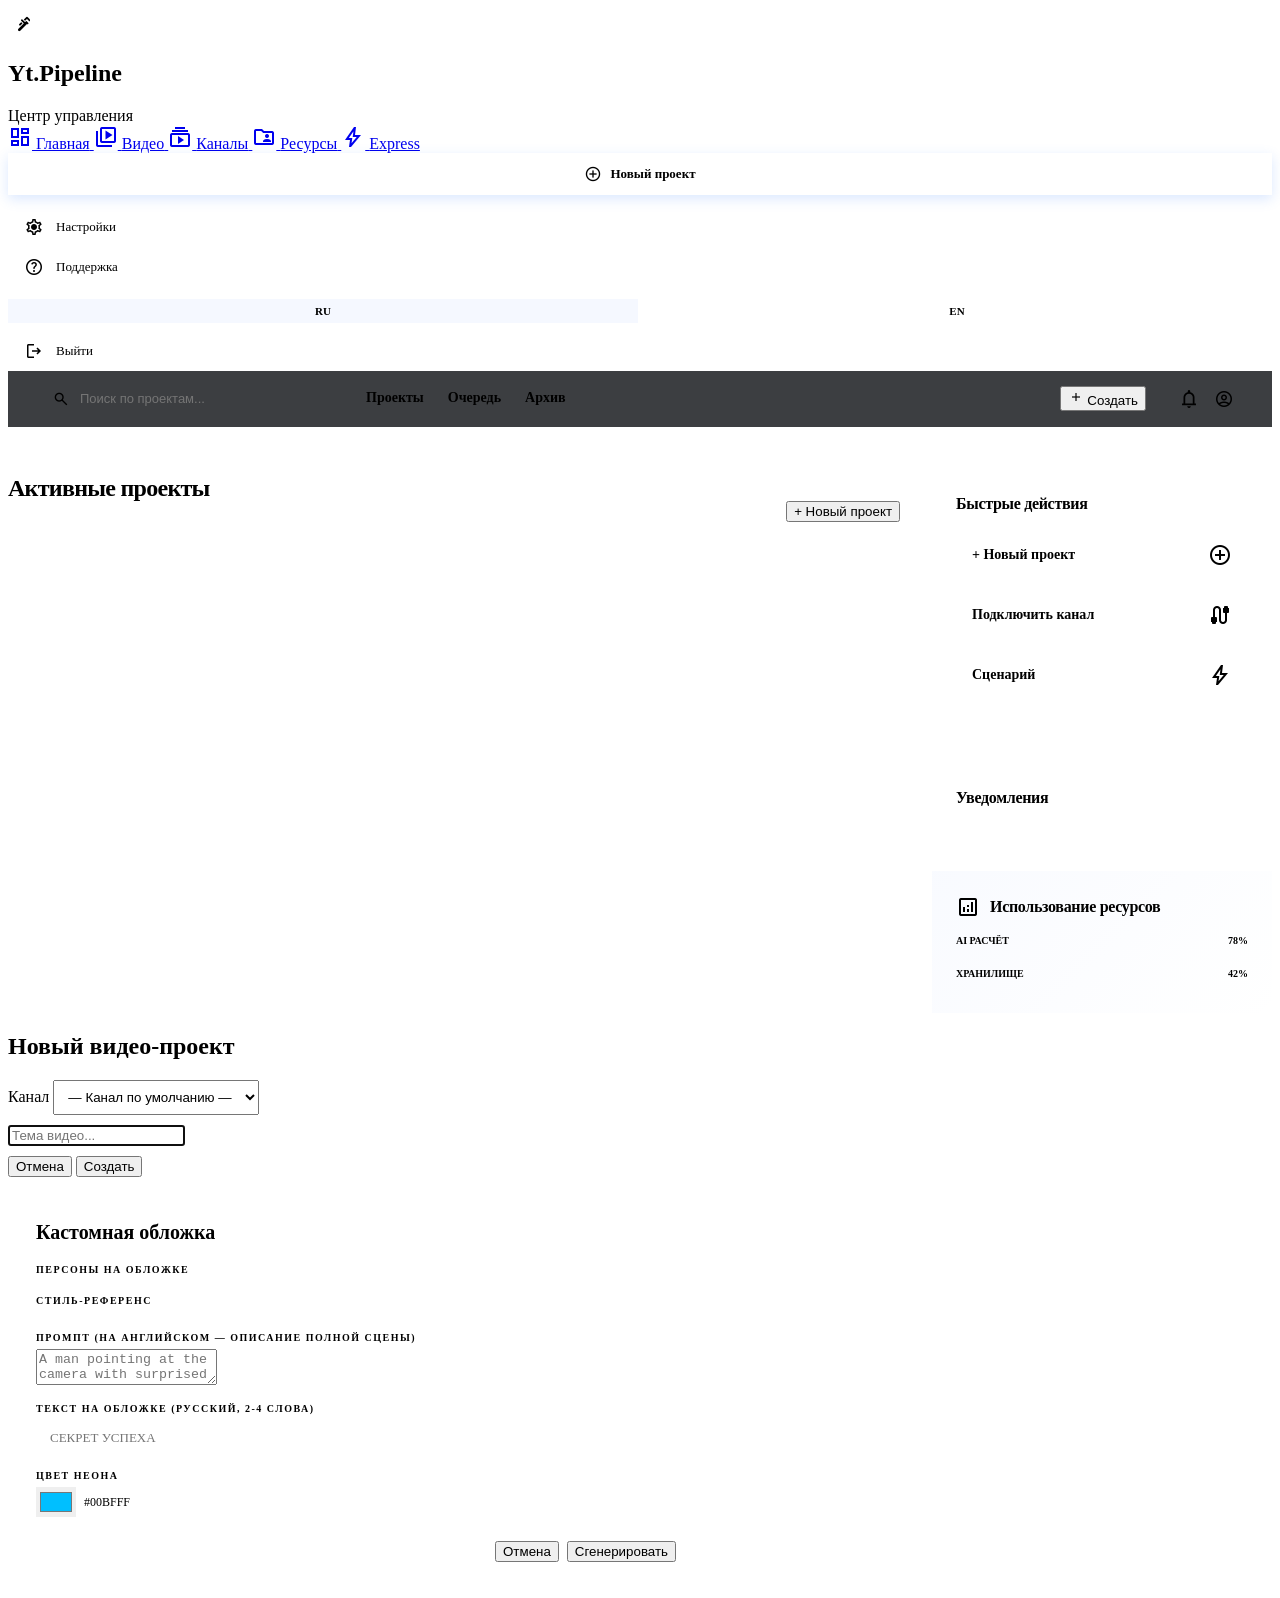
==== web/public/index.html @ 8b6ba1b9 "i18n: translate expert notes panel, step runner, empty states, common toasts User reported the Engli" ====
<!DOCTYPE html>
<html lang="ru" id="htmlRoot">
<head>
<meta charset="UTF-8">
<meta name="viewport" content="width=device-width, initial-scale=1.0">
<title>Yt.Pipeline</title>
<link rel="preconnect" href="https://fonts.googleapis.com">
<link rel="preconnect" href="https://fonts.gstatic.com" crossorigin>
<link href="https://fonts.googleapis.com/css2?family=Manrope:wght@400;600;700;800&family=Inter:wght@300;400;500;600&display=swap" rel="stylesheet">
<link href="https://fonts.googleapis.com/css2?family=Material+Symbols+Outlined:wght,FILL@100..700,0..1&display=swap" rel="stylesheet">
<link rel="stylesheet" href="/shared.css">
<style>
/* ═══════════════════════════════════════════════════
   Obsidian Flux — index.html components
   No-line rule: borders via tonal bg shifts, not lines
   ═══════════════════════════════════════════════════ */

/* ── Top Navigation Bar ── */
.topnav {
  display: flex;
  justify-content: space-between;
  align-items: center;
  height: 56px;
  padding: 0 32px;
  position: sticky;
  top: 0;
  z-index: 40;
  background: rgba(12,14,18,0.8);
  backdrop-filter: blur(20px);
  -webkit-backdrop-filter: blur(20px);
}
.topnav-left { display: flex; align-items: center; gap: 32px; }
.topnav-right { display: flex; align-items: center; gap: 16px; }
.topnav-search {
  position: relative;
  display: flex;
  align-items: center;
}
.topnav-search-icon {
  position: absolute;
  left: 12px;
  font-size: 18px;
  color: var(--muted);
  pointer-events: none;
}
.topnav-search-input {
  width: 240px;
  padding: 8px 14px 8px 40px;
  background: var(--surface-container);
  border: none;
  border-radius: 20px;
  font-size: 13px;
  color: var(--on-surface);
}
.topnav-search-input:focus {
  background: var(--surface-container-high);
  box-shadow: 0 0 0 1px var(--primary);
}
.topnav-tabs { display: flex; gap: 24px; }
.topnav-tab {
  font-family: var(--font-headline);
  font-size: 14px;
  font-weight: 600;
  color: var(--on-surface-variant);
  text-decoration: none;
  padding-bottom: 2px;
  transition: color 0.15s;
}
.topnav-tab:hover { color: var(--on-surface); text-decoration: none; }
.topnav-tab.active {
  color: var(--primary);
  border-bottom: 2px solid var(--primary);
}
.topnav-actions {
  display: flex;
  align-items: center;
  gap: 8px;
  padding-left: 16px;
  border-left: 1px solid var(--outline-variant);
}
.topnav-icon-btn {
  font-size: 22px;
  color: var(--on-surface-variant);
  cursor: pointer;
  transition: color 0.15s;
}
.topnav-icon-btn:hover { color: var(--primary); }
.topnav-avatar {
  width: 32px;
  height: 32px;
  border-radius: 50%;
  background: var(--surface-container-high);
  display: flex;
  align-items: center;
  justify-content: center;
  overflow: hidden;
}

/* ── Projects List ── */
.projects-grid { display: grid; gap: 10px; margin-top: 24px; }
.project-card {
  background: var(--surface-container);
  border: none;
  border-bottom: 2px solid transparent;
  border-radius: var(--radius-xl);
  padding: 24px;
  cursor: pointer;
  transition: all 0.25s ease;
}
.project-card:hover {
  border-bottom-color: var(--primary);
  background: var(--surface-container-high);
}
.project-card .topic {
  font-size: 16px;
  font-weight: 700;
  margin-bottom: 6px;
  font-family: var(--font-headline);
  letter-spacing: -0.02em;
}
.project-card .meta {
  font-size: 11px;
  color: var(--on-surface-variant);
  margin-bottom: 14px;
  font-weight: 500;
}
.project-card .steps-bar { display: flex; gap: 3px; }
.step-dot { width: 100%; height: 3px; border-radius: 2px; background: var(--surface-container-highest); transition: background 0.3s; }
.step-dot.completed { background: var(--green); }
.step-dot.in_progress { background: var(--primary-container); animation: pulse 1.5s infinite; }
.step-dot.waiting { background: var(--orange); }
.step-dot.failed { background: var(--error); }
.step-dot.approved { background: var(--tertiary); }

/* ── Project Detail ── */
.detail-header {
  display: flex;
  align-items: center;
  gap: 16px;
  margin-bottom: 32px;
}
.detail-header .back {
  font-size: 24px;
  cursor: pointer;
  color: var(--on-surface-variant);
  text-decoration: none;
  width: 40px;
  height: 40px;
  display: flex;
  align-items: center;
  justify-content: center;
  border-radius: var(--radius-md);
  transition: all 0.15s;
}
.detail-header .back:hover { color: var(--text); background: var(--surface-container); text-decoration: none; }
.detail-header h2 {
  font-size: 28px;
  font-weight: 800;
  flex: 1;
  font-family: var(--font-headline);
  letter-spacing: -0.03em;
}

.steps-timeline { display: grid; gap: 6px; }
.step-row {
  background: var(--surface-container-low);
  border: none;
  border-left: 3px solid transparent;
  border-radius: var(--radius-lg);
  padding: 18px 24px;
  display: flex;
  align-items: center;
  gap: 16px;
  transition: all 0.2s ease;
}
.step-row:hover { background: var(--surface-container); }
.step-row .num {
  width: 36px;
  height: 36px;
  border-radius: var(--radius-full);
  display: flex;
  align-items: center;
  justify-content: center;
  font-size: 13px;
  font-weight: 700;
  flex-shrink: 0;
  transition: all 0.3s ease;
}
.step-row .num.pending { background: var(--surface-container-highest); color: var(--muted); }
.step-row .num.completed { background: rgba(52,211,153,0.12); color: var(--green); }
.step-row .num.in_progress { background: rgba(77,142,255,0.12); color: var(--primary-container); animation: pulse 1.5s infinite; }
.step-row .num.waiting { background: rgba(251,191,36,0.12); color: var(--orange); }
.step-row .num.failed { background: rgba(255,180,171,0.12); color: var(--error); }
.step-row .num.approved { background: rgba(208,188,255,0.12); color: var(--tertiary); }
.step-row .info { flex: 1; }
.step-row .info .name {
  font-weight: 600;
  font-size: 14px;
  font-family: var(--font-headline);
}
.step-row .info .desc { font-size: 12px; color: var(--on-surface-variant); margin-top: 3px; }
.step-row .status-label {
  font-size: 10px;
  font-weight: 700;
  text-transform: uppercase;
  letter-spacing: 1.5px;
  padding: 4px 10px;
  border-radius: var(--radius-sm);
}

/* Colored border-left for active steps */
.step-row:has(.num.completed) { border-left-color: var(--green); }
.step-row:has(.num.in_progress) { border-left-color: var(--primary-container); }
.step-row:has(.num.waiting) { border-left-color: var(--orange); }
.step-row:has(.num.failed) { border-left-color: var(--error); }
.step-row:has(.num.approved) { border-left-color: var(--tertiary); }

/* ── Step Data Panel ── */
.step-data {
  background: var(--surface-container-lowest);
  border: none;
  border-radius: var(--radius-lg);
  padding: 20px;
  margin-top: 8px;
  max-height: 400px;
  overflow-y: auto;
}
.step-data pre { font-size: 12px; line-height: 1.7; white-space: pre-wrap; word-break: break-word; color: var(--on-surface-variant); }

/* ── Thumbnails ── */
.thumbs-grid { display: flex; gap: 12px; flex-wrap: wrap; margin-top: 12px; }
.thumbs-grid img { width: 280px; border-radius: var(--radius-lg); border: none; transition: all 0.2s; box-shadow: 0 2px 8px rgba(0,0,0,0.3); }
.thumbs-grid img:hover { box-shadow: var(--shadow-glow); transform: translateY(-2px); }

/* ── Text Output ── */
.text-output {
  background: var(--surface-container-lowest);
  border: none;
  border-radius: var(--radius-lg);
  padding: 20px;
  margin-top: 12px;
  max-height: 300px;
  overflow-y: auto;
  font-size: 13px;
  line-height: 1.7;
  white-space: pre-wrap;
  color: var(--on-surface);
}

/* ── Styles Gallery ── */
.styles-grid { display: flex; gap: 12px; flex-wrap: wrap; margin-top: 12px; }
.style-card {
  position: relative;
  width: 200px;
  border: 2px solid transparent;
  border-radius: var(--radius-lg);
  overflow: hidden;
  cursor: pointer;
  transition: all 0.2s;
  background: var(--surface-container);
}
.style-card.selected { border-color: var(--primary); box-shadow: var(--shadow-glow); }
.style-card:hover { background: var(--surface-container-high); }
.style-card img { width: 100%; aspect-ratio: 16/9; object-fit: cover; display: block; }
.style-card .style-name { padding: 8px 10px; font-size: 12px; font-weight: 600; }
.style-card .style-prompt { padding: 2px 10px 8px; font-size: 11px; color: var(--on-surface-variant); }
.style-card .style-delete { position: absolute; top: 6px; right: 6px; width: 24px; height: 24px; border-radius: var(--radius-full); background: rgba(0,0,0,0.6); color: #fff; border: none; font-size: 12px; cursor: pointer; display: none; backdrop-filter: blur(4px); }
.style-card:hover .style-delete { display: flex; align-items: center; justify-content: center; }

/* ── Custom Cover Modal ── */
.cover-modal {
  background: var(--surface-container-high);
  border: none;
  border-radius: var(--radius-2xl);
  padding: 28px;
  width: 640px;
  max-width: 95vw;
  max-height: 90vh;
  overflow-y: auto;
  box-shadow: var(--shadow-xl);
}
.cover-modal h2 { margin-bottom: 20px; font-size: 20px; font-weight: 800; font-family: var(--font-headline); }
.cover-modal label { display: block; font-size: 10px; color: var(--on-surface-variant); margin-top: 14px; margin-bottom: 6px; text-transform: uppercase; letter-spacing: 1.5px; font-weight: 700; }
.cover-modal .actions { display: flex; gap: 8px; margin-top: 24px; justify-content: flex-end; }

/* ── Collapsible panels ── */
.collapse-icon { user-select: none; }
.step-row[onclick] .info .name::after { content: ''; }
.step-row[onclick]:hover { border-left-color: var(--primary); }

.run-all-bar { display: flex; gap: 10px; margin-bottom: 24px; flex-wrap: wrap; }

/* ── Settings ── */
.ctx-input {
  width: 100%;
  padding: 10px 14px;
  background: var(--surface-container-highest);
  border: none;
  border-radius: var(--radius-md);
  color: var(--text);
  font-size: 13px;
  font-family: var(--font-body);
  outline: none;
  margin-top: 4px;
  transition: all 0.2s;
}
.ctx-input:focus { box-shadow: 0 0 0 2px rgba(173,198,255,0.2); }
select.ctx-input { appearance: none; }

/* ═══ MOBILE ═══ */
@media (max-width: 768px) {
  .topnav { padding: 0 16px; height: 48px; }
  .topnav-search { display: none; }
  .topnav-tabs { gap: 16px; }
  .topnav-tab { font-size: 13px; }
  .project-card { padding: 16px; }
  .project-card .topic { font-size: 14px; }
  .cover-modal { width: 95vw; padding: 16px; }
  .detail-header { flex-wrap: wrap; gap: 8px; }
  .detail-header h2 { font-size: 20px; }
  .step-row { padding: 12px 16px; gap: 10px; flex-wrap: wrap; }
  .step-row .info .name { font-size: 13px; }
  .thumbs-grid img { width: 100%; max-width: 280px; }
  .styles-grid { gap: 8px; }
  .style-card { width: 140px; }
  .run-all-bar { flex-wrap: wrap; }
}

/* ═══════════════════════════════════════════════════
   Executive Dashboard — Layout & Widgets
   ═══════════════════════════════════════════════════ */

/* ── Dashboard Grid ── */
.dashboard-grid {
  display: grid;
  grid-template-columns: 1fr 340px;
  gap: 32px;
  align-items: start;
}
.dashboard-main { min-width: 0; }
.dashboard-aside {
  display: flex;
  flex-direction: column;
  gap: 24px;
}

/* ── Pipeline Section Header ── */
.pipeline-section-header {
  display: flex;
  justify-content: space-between;
  align-items: flex-end;
  margin-bottom: 20px;
}
.pipeline-section-title {
  font-size: 24px;
  font-weight: 900;
  font-family: var(--font-headline);
  letter-spacing: -0.03em;
}

/* ── Pipeline Grid ── */
.pipeline-grid {
  display: grid;
  grid-template-columns: repeat(2, 1fr);
  gap: 12px;
}

/* ── Pipeline Card ── */
.pipeline-card {
  background: var(--surface-container-low);
  border: none;
  border-left: 3px solid transparent;
  border-radius: var(--radius-lg);
  padding: 20px;
  cursor: pointer;
  transition: all 0.2s ease;
}
.pipeline-card:hover { background: var(--surface-container); }
.pipeline-card.border-primary { border-left-color: var(--primary); }
.pipeline-card.border-green { border-left-color: var(--green); }
.pipeline-card.border-orange { border-left-color: var(--orange); }
.pipeline-card.border-error { border-left-color: var(--error); }
.pipeline-card.border-tertiary { border-left-color: var(--tertiary); }

.pipeline-top {
  display: flex;
  justify-content: space-between;
  align-items: flex-start;
  margin-bottom: 10px;
}
.pipeline-badge {
  font-size: 10px;
  font-weight: 700;
  text-transform: uppercase;
  letter-spacing: 1px;
  padding: 3px 8px;
  border-radius: var(--radius-sm);
}
.pipeline-badge.pending { background: var(--surface-container-highest); color: var(--muted); }
.pipeline-badge.in_progress { background: rgba(173,198,255,0.1); color: var(--primary); }
.pipeline-badge.completed { background: rgba(52,211,153,0.1); color: var(--green); }
.pipeline-badge.approved { background: rgba(208,188,255,0.1); color: var(--tertiary); }
.pipeline-badge.waiting { background: rgba(251,191,36,0.1); color: var(--orange); }
.pipeline-badge.failed { background: rgba(255,180,171,0.1); color: var(--error); }

.pipeline-date {
  font-size: 10px;
  color: var(--on-surface-variant);
}
.pipeline-title {
  font-size: 14px;
  font-weight: 700;
  font-family: var(--font-headline);
  line-height: 1.3;
  margin-bottom: 8px;
  display: -webkit-box;
  -webkit-line-clamp: 2;
  -webkit-box-orient: vertical;
  overflow: hidden;
}
.pipeline-channel {
  background: rgba(173,198,255,0.1);
  color: var(--primary);
  padding: 2px 6px;
  border-radius: 3px;
  font-size: 10px;
  font-weight: 600;
}
.pipeline-progress {
  display: flex;
  align-items: center;
  gap: 8px;
  margin-top: auto;
}
.pipeline-bar {
  flex: 1;
  height: 3px;
  background: var(--surface-container-highest);
  border-radius: 2px;
  overflow: hidden;
}
.pipeline-fill {
  height: 100%;
  background: var(--primary);
  border-radius: 2px;
  transition: width 0.4s ease;
}

/* ── KPI Cards ── */
.kpi-grid {
  display: grid;
  grid-template-columns: repeat(3, 1fr);
  gap: 16px;
  margin-bottom: 28px;
}
.kpi-card {
  background: var(--surface-container);
  border-radius: var(--radius-xl);
  padding: 20px 24px;
  position: relative;
  overflow: hidden;
}
.kpi-label {
  font-size: 10px;
  font-weight: 700;
  text-transform: uppercase;
  letter-spacing: 1.5px;
  color: var(--on-surface-variant);
  margin-bottom: 6px;
}
.kpi-value {
  font-size: 28px;
  font-weight: 900;
  font-family: var(--font-headline);
  letter-spacing: -0.03em;
}
.kpi-trend {
  position: absolute;
  top: 20px;
  right: 20px;
  display: flex;
  align-items: center;
  gap: 4px;
  font-size: 11px;
  font-weight: 600;
  padding: 3px 8px;
  border-radius: var(--radius-sm);
}
.kpi-trend.up { background: rgba(173,198,255,0.1); color: var(--primary); }
.kpi-trend.purple { background: rgba(208,188,255,0.1); color: var(--tertiary); }
.kpi-bars {
  display: flex;
  align-items: flex-end;
  gap: 3px;
  height: 48px;
  margin-top: 12px;
}
.kpi-bars > div {
  flex: 1;
  border-radius: 2px 2px 0 0;
  transition: height 0.5s ease;
}

/* ── Aside Cards ── */
.aside-card {
  background: var(--surface-container);
  border-radius: var(--radius-xl);
  padding: 24px;
}
.aside-card-gradient {
  background: linear-gradient(135deg, rgba(173,198,255,0.08), transparent);
}
.aside-card-title {
  font-size: 16px;
  font-weight: 900;
  font-family: var(--font-headline);
  letter-spacing: -0.02em;
  margin-bottom: 16px;
}
.aside-card-header {
  display: flex;
  align-items: center;
  gap: 10px;
}

/* ── Quick Actions ── */
.quick-actions-list { display: flex; flex-direction: column; gap: 8px; }
.quick-action-btn {
  width: 100%;
  display: flex;
  align-items: center;
  justify-content: space-between;
  padding: 14px 16px;
  background: var(--surface-container-high);
  border: none;
  border-radius: var(--radius-lg);
  color: var(--on-surface);
  cursor: pointer;
  font-family: var(--font-headline);
  font-size: 14px;
  font-weight: 700;
  transition: all 0.2s;
}
.quick-action-btn:hover {
  background: var(--primary-container);
  color: var(--on-primary-fixed);
}
.quick-action-btn .material-symbols-outlined {
  transition: transform 0.2s;
}
.quick-action-btn:hover .material-symbols-outlined {
  transform: translateX(3px);
}

/* ── Alerts ── */
.alert-pulse {
  width: 8px;
  height: 8px;
  border-radius: 50%;
  background: var(--primary);
  animation: pulse 2s infinite;
}
.alerts-list { display: flex; flex-direction: column; gap: 12px; }
.alert-item {
  display: flex;
  gap: 12px;
  padding: 14px;
  border-radius: var(--radius-lg);
  background: var(--surface-container-lowest);
}
.alert-item-text { flex: 1; }
.alert-item-title { font-size: 13px; font-weight: 600; margin-bottom: 2px; }
.alert-item-desc { font-size: 11px; color: var(--on-surface-variant); line-height: 1.4; }
.alert-item-time { font-size: 10px; color: var(--muted); margin-top: 4px; }

/* ── Resource Usage ── */
.resource-row { margin-bottom: 12px; }
.resource-row:last-child { margin-bottom: 0; }
.resource-label {
  display: flex;
  justify-content: space-between;
  font-size: 10px;
  font-weight: 700;
  text-transform: uppercase;
  color: var(--muted);
  margin-bottom: 6px;
}
.resource-bar {
  height: 4px;
  background: var(--surface-container-highest);
  border-radius: 2px;
  overflow: hidden;
}
.resource-fill {
  height: 100%;
  border-radius: 2px;
}

/* ═══════════════════════════════════════════════════
   Project Detail — Step Cards (Bento)
   ═══════════════════════════════════════════════════ */

/* ── Detail Back Link ── */
.detail-back {
  display: inline-flex;
  align-items: center;
  gap: 4px;
  color: var(--on-surface-variant);
  font-size: 13px;
  text-decoration: none;
  margin-bottom: 20px;
  cursor: pointer;
  transition: color 0.15s;
}
.detail-back:hover { color: var(--on-surface); text-decoration: none; }

/* ── Detail Hero Card ── */
.detail-hero {
  background: var(--surface-container);
  border-radius: var(--radius-xl);
  padding: 28px 32px;
  margin-bottom: 28px;
}
.detail-hero-top {
  display: flex;
  justify-content: space-between;
  align-items: flex-start;
  margin-bottom: 20px;
}
.detail-hero-title {
  font-size: 28px;
  font-weight: 900;
  font-family: var(--font-headline);
  letter-spacing: -0.03em;
  flex: 1;
  margin-right: 16px;
}
.detail-status-badge {
  padding: 6px 14px;
  border-radius: var(--radius-md);
  font-size: 12px;
  font-weight: 600;
  background: var(--surface-container-highest);
  color: var(--on-surface-variant);
  white-space: nowrap;
}
.detail-progress-section { margin-bottom: 16px; }
.detail-progress-label {
  display: flex;
  justify-content: space-between;
  font-size: 12px;
  color: var(--on-surface-variant);
  margin-bottom: 8px;
  font-weight: 500;
}
.detail-progress-bar {
  height: 6px;
  background: var(--surface-container-highest);
  border-radius: 3px;
  overflow: hidden;
}
.detail-progress-fill {
  height: 100%;
  background: var(--primary-container);
  border-radius: 3px;
  transition: width 0.5s ease;
}
.detail-hero-meta {
  display: flex;
  justify-content: space-between;
  align-items: center;
}
.detail-hero-meta .run-all-bar {
  margin-bottom: 0;
}

/* ── Steps Bento Grid ── */
.steps-bento {
  display: grid;
  grid-template-columns: repeat(2, 1fr);
  gap: 16px;
}

/* ── Step Card ── */
.step-card {
  background: var(--surface-container);
  border-radius: var(--radius-xl);
  padding: 24px;
  position: relative;
  transition: all 0.2s ease;
  display: flex;
  flex-direction: column;
}
.step-card:hover { background: var(--surface-container-high); }
.step-card.locked {
  opacity: 0.45;
  pointer-events: none;
}
.step-card.locked .step-card-action { visibility: hidden; }
.step-card.has-panel { cursor: pointer; }

/* First card spans full width */
.step-card.step-featured {
  grid-column: 1 / -1;
  display: grid;
  grid-template-columns: 280px 1fr;
  gap: 24px;
  align-items: center;
}
.step-featured-visual {
  background: var(--surface-container-low);
  border-radius: var(--radius-lg);
  height: 100%;
  min-height: 180px;
  display: flex;
  align-items: center;
  justify-content: center;
}
.step-featured-visual .material-symbols-outlined {
  font-size: 64px;
  color: var(--outline);
  opacity: 0.5;
}

.step-card-badge {
  display: inline-flex;
  padding: 4px 10px;
  border-radius: var(--radius-sm);
  font-size: 11px;
  font-weight: 700;
  background: var(--primary-container);
  color: var(--on-primary-fixed);
  margin-bottom: 14px;
  align-self: flex-start;
}
.step-card-badge.badge-done {
  background: rgba(52,211,153,0.15);
  color: var(--green);
}
.step-card-badge.badge-progress {
  background: rgba(77,142,255,0.15);
  color: var(--primary);
}
.step-card-badge.badge-waiting {
  background: rgba(251,191,36,0.15);
  color: var(--orange);
}
.step-card-badge.badge-failed {
  background: rgba(255,180,171,0.15);
  color: var(--error);
}
.step-card-badge.badge-locked {
  background: var(--surface-container-highest);
  color: var(--muted);
}

.step-card-icon {
  width: 40px;
  height: 40px;
  border-radius: var(--radius-md);
  background: var(--surface-container-low);
  display: flex;
  align-items: center;
  justify-content: center;
  margin-bottom: 14px;
}
.step-card-icon .material-symbols-outlined {
  font-size: 22px;
  color: var(--on-surface-variant);
}

.step-card-progress {
  display: inline-flex;
  align-items: center;
  gap: 6px;
  font-size: 11px;
  font-weight: 600;
  color: var(--green);
  margin-bottom: 10px;
}
.step-card-progress .material-symbols-outlined { font-size: 16px; }

.step-card-name {
  font-size: 18px;
  font-weight: 800;
  font-family: var(--font-headline);
  letter-spacing: -0.02em;
  margin-bottom: 6px;
}
.step-card-desc {
  font-size: 13px;
  color: var(--on-surface-variant);
  line-height: 1.5;
  margin-bottom: 16px;
  flex: 1;
}

.step-card-action {
  display: inline-flex;
  align-items: center;
  gap: 8px;
  padding: 10px 20px;
  border-radius: var(--radius-md);
  font-size: 13px;
  font-weight: 700;
  font-family: var(--font-headline);
  cursor: pointer;
  border: none;
  transition: all 0.15s;
  align-self: flex-start;
}
.step-card-action.action-primary {
  background: var(--primary-container);
  color: var(--on-primary-fixed);
  box-shadow: 0 4px 12px rgba(77,142,255,0.2);
}
.step-card-action.action-primary:hover { box-shadow: 0 6px 20px rgba(77,142,255,0.3); }
.step-card-action.action-restart {
  background: var(--surface-container-high);
  color: var(--on-surface-variant);
}
.step-card-action.action-restart:hover { background: var(--surface-container-highest); }
.step-card-action.action-success {
  background: rgba(52,211,153,0.15);
  color: var(--green);
}
.step-card-action.action-locked {
  background: var(--surface-container-high);
  color: var(--muted);
  cursor: not-allowed;
  opacity: 0.5;
}
.step-card-action .material-symbols-outlined { font-size: 18px; }

/* Panel inside card */
.step-card-panel {
  margin-top: 16px;
  padding-top: 16px;
  border-top: 1px solid var(--outline-variant);
}

/* Lock overlay */
.step-card-lock {
  position: absolute;
  top: 20px;
  right: 20px;
}
.step-card-lock .material-symbols-outlined {
  font-size: 20px;
  color: var(--muted);
  opacity: 0.5;
}

/* ── Mobile ── */
@media (max-width: 1024px) {
  .dashboard-grid { grid-template-columns: 1fr; }
  .pipeline-grid { grid-template-columns: 1fr; }
  .kpi-grid { grid-template-columns: 1fr; }
  .steps-bento { grid-template-columns: 1fr; }
  .step-card.step-featured { grid-template-columns: 1fr; }
  .step-featured-visual { min-height: 120px; }
  .detail-hero { padding: 20px; }
  .detail-hero-title { font-size: 22px; }
  .detail-hero-meta { flex-direction: column; gap: 12px; align-items: flex-start; }
}
</style>
<script>
// ── i18n ──
const LANG = localStorage.getItem('yt_lang') || 'ru';
document.documentElement.lang = LANG;
const T = {
  ru: {
    // Page
    page_title: 'YouTube Pipeline — Админка',
    // Nav
    nav_main: 'Главная',
    nav_videos: 'Видео',
    nav_channels: 'Каналы',
    nav_assets: 'Ресурсы',
    nav_ai: 'AI Аналитика',
    nav_express: 'Express',
    nav_settings: 'Настройки',
    nav_support: 'Поддержка',
    dashboard_subtitle: 'Управляйте вашим контент-конвейером',
    active_pipeline: 'Активные проекты',
    quick_actions: 'Быстрые действия',
    btn_connect_channel: 'Подключить канал',
    btn_generate_script: 'Сценарий',
    alerts_title: 'Уведомления',
    resource_usage: 'Использование ресурсов',
    nav_new_project: 'Новый проект',
    nav_logout: 'Выйти',
    ops_center: 'Центр управления',
    topnav_projects: 'Проекты',
    topnav_queue: 'Очередь',
    topnav_archive: 'Архив',
    topnav_create: 'Создать',
    topnav_search: 'Поиск по проектам...',
    back_to_projects: 'Назад к проектам',
    overall_progress: 'Общий прогресс',
    status_draft: 'Черновик',
    status_in_work: 'В работе',
    status_published: 'Опубликован',
    kpi_total: 'Всего проектов',
    kpi_pipeline: 'В работе',
    kpi_published: 'Опубликовано',
    kpi_active: 'активно',
    alerts_empty: 'Всё чисто — нет уведомлений',
    resource_ai: 'AI Расчёт',
    resource_storage: 'Хранилище',
    created_label: 'Создан:',
    current_step: 'Текущий шаг:',
    // Expert notes panel
    expert_notes_title: 'Экспертные заметки',
    expert_notes_subtitle: 'Уникальные инсайты для сценария',
    expert_notes_empty: 'Нет заметок',
    expert_notes_placeholder: 'Добавить экспертный инсайт, факт или историю...',
    expert_notes_help: 'Добавьте уникальные факты, личные истории, кейсы — они будут вплетены в сценарий при генерации',
    // Angle selection
    angle_confirmed: 'Угол выбран — будет использован при генерации контент-плана и сценария',
    rec_titles_preliminary: 'Предварительные — финальные заголовки создаются на шаге «Контент-план» по выбранному углу',
    // Async step runner
    btn_working: 'Работаю...',
    btn_resetting: 'Сброс...',
    btn_running_all_steps: 'Запуск всех шагов...',
    btn_dubbing: 'Дублирование...',
    btn_creating: 'Создаю...',
    btn_generating: 'Генерирую...',
    toast_step_started: 'Шаг «{step}» запущен. Ожидаем результат...',
    toast_step_completed: 'Шаг «{step}» готов',
    toast_step_failed: 'Шаг «{step}» упал',
    toast_step_status: 'Шаг «{step}»: {status}',
    toast_step_timeout: 'Шаг «{step}» — таймаут ожидания ({minutes} мин). Проверьте позже.',
    toast_step_restarted: 'Шаг «{step}» перезапущен. Ожидаем результат...',
    confirm_restart_step: 'Перезапустить шаг «{step}»? Текущие данные будут сброшены.',
    // Save flow
    toast_field_collection_error: 'Ошибка сбора полей: {msg}',
    toast_network_error: 'Сеть/сервер: {msg}',
    toast_save_error: 'Ошибка сохранения',
    saved_channel_suffix: ' (канал)',
    toast_upload_error: 'Ошибка загрузки',
    toast_generic_error: 'Ошибка',
    // Empty states
    empty_covers: 'Нет обложек',
    empty_videos: 'Нет видео',
    empty_notes: 'Нет заметок',
    empty_styles: 'Нет загруженных стилей. Добавьте референс-обложки выше.',
    empty_personas: 'Нет персон. Добавьте в Настройках.',
    empty_personas_added: 'Нет добавленных персон. Добавьте эксперта или известную личность.',
    empty_links: 'Нет ссылок. Добавьте ссылки для описания видео.',
    // Channel
    toast_channel_not_authorized: 'Канал не авторизован',
    toast_channel_created: 'Канал «{name}» создан!',
    status_niche_not_set: 'Ниша не указана',
    // Alerts
    alert_topic_mismatch: 'Тема может не совпадать с ЦА канала',
    alert_topic_not_suitable: 'Тема не подходит для этого канала',
    // Loading/recommendations
    toast_loading_recommendations: 'Загрузка рекомендаций...',
    toast_videos_loaded: '{count} видео загружено',
    // Source upload
    toast_source_added: 'Источник добавлен!',
    toast_source_added_youtube: 'YouTube-видео добавлено! Транскрипт будет загружен.',
    toast_notebook_connected: 'NotebookLM блокнот подключён!',
    confirm_delete_source: 'Удалить этот источник?',
    confirm_delete_style: 'Удалить этот стиль?',
    confirm_delete_persona: 'Удалить эту персону?',
    // Persona
    toast_persona_added: 'Персона «{name}» добавлена!',
    // 2FA
    status_2fa_enabled: '2FA включена',
    status_2fa_disabled: '2FA отключена',
    toast_2fa_enabled: '2FA включена! При следующем входе потребуется код.',
    toast_invalid_2fa_code: 'Неверный код',
    // Wizard
    toast_asset_generated_banner: 'Баннер сгенерирован!',
    toast_asset_generated_avatar: 'Аватар сгенерирован!',
    toast_generating_banner: 'Генерирую баннер...',
    toast_generating_avatar: 'Генерирую аватар...',
    btn_generate_banner: 'Сгенерировать баннер',
    btn_generate_avatar: 'Сгенерировать аватар',
    chars_of_limit: '{n} / 1000 символов',
    // Projects list
    projects_title: 'Проекты',
    btn_new_project: '+ Новый проект',
    empty_projects: 'Нет проектов. Нажми «+ Новый проект» чтобы начать.',
    // Detail view
    btn_run_all: 'Запустить все авто-шаги',
    btn_run_all_title: 'Запускает шаги по порядку, но требует одобрения между этапами',
    btn_custom_cover: 'Кастомная обложка',
    btn_cover_editor: 'Cover Editor',
    btn_refresh: 'Обновить',
    // New project modal
    modal_new_title: 'Новый видео-проект',
    label_channel: 'Канал',
    channel_default: '— Канал по умолчанию —',
    topic_placeholder: 'Тема видео...',
    btn_cancel: 'Отмена',
    btn_create: 'Создать',
    // Settings
    settings_channels: 'Каналы',
    current_channel: 'Текущий канал',
    btn_add_channel: '+ Добавить канал',
    select_or_create_channel: 'Выберите или создайте канал',
    label_niche: 'Ниша канала',
    niche_placeholder: 'Бизнес, маркетинг, AI',
    label_target_audience: 'Целевая аудитория',
    target_audience_placeholder: 'Предприниматели, маркетологи, 25-45 лет',
    btn_channel_videos: 'Видео канала',
    btn_recommendations: 'Рекомендации тем',
    channel_videos_title: 'Видео канала',
    recommendations_title: 'Рекомендации тем',
    // Wizard
    wizard_title: 'Быстрая настройка канала',
    wizard_desc: 'Ответьте на вопросы — AI сгенерирует описание, баннер и аватар канала.',
    wiz_channel_name: 'Название канала',
    wiz_channel_name_ph: 'Иван Субботин',
    wiz_niche: 'Ниша',
    wiz_niche_ph: 'Маркетинг, AI, бизнес',
    wiz_audience: 'Для кого канал (ЦА)',
    wiz_audience_ph: 'Предприниматели, маркетологи 25-45',
    wiz_expertise: 'Экспертиза автора',
    wiz_expertise_ph: '13 лет в маркетинге, основатель агентства',
    wiz_tone: 'Тон подачи',
    wiz_tone_ph: 'Экспертный, но дружелюбный',
    wiz_goals: 'Цели канала',
    wiz_goals_ph: 'Обучение, лидогенерация, личный бренд',
    wiz_visual_style: 'Стиль визуала',
    wiz_style_modern: 'Современный минимализм',
    wiz_style_bold: 'Яркий креативный',
    wiz_style_corp: 'Деловой/корпоративный',
    wiz_style_neon: 'Неон на тёмном',
    wiz_style_warm: 'Тёплый дружелюбный',
    wiz_avatar: 'Аватар',
    wiz_avatar_logo: 'Логотип/иконка',
    wiz_avatar_photo: 'Фото эксперта (стилизованное)',
    wiz_avatar_illustration: 'Иллюстрация',
    btn_generate_all: 'Сгенерировать всё',
    btn_only_desc: 'Только описание',
    btn_only_banner: 'Только баннер',
    btn_only_avatar: 'Только аватар',
    wiz_desc_label: 'Описание канала',
    btn_copy: 'Скопировать',
    wiz_banner_label: 'Баннер канала (2560×1440)',
    wiz_banner_text_label: 'Текст на баннере:',
    wiz_banner_prompt_label: 'Промпт для генерации:',
    btn_copy_prompt: 'Скопировать промпт',
    btn_gen_banner: 'Сгенерировать баннер',
    btn_download_banner: 'Скачать баннер',
    wiz_avatar_label: 'Аватар канала (800×800)',
    btn_gen_avatar: 'Сгенерировать аватар',
    btn_download_avatar: 'Скачать аватар',
    // Author
    settings_author: 'Автор',
    label_name: 'Имя',
    name_ph: 'Иван',
    label_full_name: 'Полное имя',
    full_name_ph: 'Иван Субботин',
    label_who: 'Кто он',
    who_ph: 'Предприниматель, маркетолог',
    label_expertise: 'Экспертиза (через запятую)',
    expertise_ph: 'маркетинг, AI, бизнес',
    label_experience: 'Опыт',
    experience_ph: '10 лет в маркетинге, основатель...',
    label_tone: 'Тон подачи',
    tone_ph: 'экспертный, но дружелюбный',
    // Links
    settings_links: 'Ссылки для описания видео',
    links_desc: 'Автоматически вставляются в описание каждого видео. UTM-метки генерируются автоматически.',
    label_type: 'Тип',
    type_youtube: 'YouTube',
    type_telegram: 'Telegram',
    type_website: 'Сайт',
    type_instagram: 'Instagram',
    type_vk: 'VK',
    type_other: 'Другое',
    label_link_name: 'Название',
    link_name_ph: 'Мой Telegram-канал',
    label_url: 'URL',
    url_ph: 'https://t.me/channel',
    label_emoji: 'Эмодзи',
    label_utm: 'UTM-метки',
    btn_add: '+ Добавить',
    utm_defaults: 'UTM по умолчанию',
    utm_campaign_ph: 'авто из названия',
    // CTA
    settings_cta: 'CTA и рекламные вставки',
    label_lead_magnet: 'Лидмагнит',
    label_voiceover_text: 'Текст для озвучки',
    lead_magnet_ph: 'Забирайте бесплатный гайд...',
    label_placement: 'Размещение',
    placement_intro: 'В начале',
    placement_hook: 'В хуке',
    placement_outro: 'В конце',
    label_mid_roll: 'Рекламная вставка',
    mid_roll_ph: 'У меня есть закрытая группа...',
    label_after_block: 'После блока №',
    label_end_screen: 'Концовка',
    end_screen_ph: 'Ставьте лайк и подписывайтесь!',
    label_hashtags: 'Хэштеги',
    hashtags_ph: 'ИмяКанала, Маркетинг',
    label_tags: 'Теги',
    tags_ph: 'имя канала, маркетинг',
    // Personas
    settings_personas: 'Персоны для обложек',
    personas_desc: 'Добавьте лица людей, которые могут появиться на обложках: эксперт, известные личности, спикеры. При генерации обложки вы выберете кого разместить.',
    persona_name_ph: 'Сергей Галицкий',
    label_role: 'Роль / кто это',
    persona_role_ph: 'Основатель Магнита',
    label_photo: 'Фото',
    label_ai_desc: 'Описание для AI (как выглядит, что носит)',
    persona_desc_ph: 'Мужчина ~55 лет, короткая стрижка, в деловом костюме',
    btn_add_persona: '+ Добавить персону',
    // Expert photo & styles
    settings_photo_styles: 'Фото и стили обложек',
    label_expert_photo: 'Фото эксперта (для обложек)',
    expert_photo_hint: 'Фон будет удалён автоматически',
    label_style_refs: 'Стили-референсы',
    label_image: 'Картинка',
    label_style_name: 'Название',
    style_name_ph: 'Неон синий',
    label_style_prompt: 'Промпт-подсказка',
    style_prompt_ph: 'neon blue glow...',
    btn_add_style: '+ Добавить',
    // 2FA
    settings_2fa: 'Двухфакторная аутентификация (2FA)',
    twofa_scan_qr: 'Отсканируйте QR-код в Google Authenticator (или Authy):',
    twofa_manual: 'Или введите секрет вручную:',
    twofa_verify_ph: 'Введите 6-значный код',
    btn_verify_enable: 'Подтвердить и включить',
    twofa_disable_ph: 'Код 2FA для отключения',
    btn_disable_2fa: 'Отключить 2FA',
    btn_save: 'Сохранить изменения',
    // Cover modal
    cover_modal_title: 'Кастомная обложка',
    label_personas_on_cover: 'Персоны на обложке',
    label_style_ref: 'Стиль-референс',
    label_prompt: 'Промпт (на английском — описание полной сцены)',
    cover_prompt_ph: "A man pointing at the camera with surprised expression, neon blue glow behind him, bold text says 'ШОК', YouTube thumbnail style, 16:9...",
    label_cover_text: 'Текст на обложке (русский, 2-4 слова)',
    cover_text_ph: 'СЕКРЕТ УСПЕХА',
    label_neon_color: 'Цвет неона',
    btn_generate_cover: 'Сгенерировать',
    // STEPS
    step_research: 'Исследование',
    step_research_desc: 'Анализ темы, ключевые слова, конкуренты',
    step_sources: 'Источники',
    step_sources_desc: 'Статьи, факты, цитаты для контента',
    step_content_plan: 'Контент-план',
    step_content_plan_desc: 'Структура видео, хук, CTA',
    step_references: 'Референсы',
    step_references_desc: 'Анализ конкурентов, скачивание обложек',
    step_script: 'Сценарий',
    step_script_desc: 'Блоки сценария с таймкодами',
    step_teleprompter: 'Телесуфлёр',
    step_teleprompter_desc: 'Текст для телесуфлёра',
    step_covers: 'Обложки',
    step_covers_desc: 'Генерация 3 вариантов обложек',
    step_description: 'Описание',
    step_description_desc: 'SEO описание + теги + хэштеги',
    step_shooting: 'Съёмка',
    step_shooting_desc: 'Ручной этап — съёмка видео',
    step_editing: 'Монтаж',
    step_editing_desc: 'Ручной этап — монтаж',
    step_publish: 'Публикация',
    step_publish_desc: 'Загрузка на YouTube',
    step_dubbing: 'Дублирование',
    step_dubbing_desc: 'Перевод и озвучка на другие языки',
    // Status labels
    status_pending: 'Ожидает',
    status_in_progress: 'Выполняется',
    status_completed: 'Готово',
    status_waiting: 'Ожидание',
    status_failed: 'Ошибка',
    status_approved: 'Подтверждено',
    // Buttons
    btn_locked: 'Заблокировано',
    btn_run: 'Запустить',
    btn_restart: 'Перезапустить',
    btn_shot_done: 'Съёмка готова',
    btn_edit_done: 'Монтаж готов',
    btn_start_dubbing: 'Запустить дублирование',
    btn_data: 'Данные',
    // Research
    videos_found: 'Видео найдено',
    avg_views_ru: 'Ср. просмотры RU',
    avg_views_en: 'Ср. просмотры EN',
    min_suffix: 'мин',
    avg_duration: 'Ср. длительность',
    rec_prefix: 'Рек.:',
    best_video: 'Самое залетевшее видео',
    views_suffix: 'просмотров',
    subs_on_channel: 'подписчиков на канале',
    breakthrough_label: 'Прорывные ролики — маленький канал, огромные просмотры',
    breakthrough_desc: 'Каналы до 50K подписчиков с непропорционально большими просмотрами. Это самые ценные сигналы — тема залетает независимо от размера канала.',
    days_ago: 'дн. назад',
    weeks_ago: 'нед. назад',
    months_ago: 'мес. назад',
    year_plus: '1+ год',
    views_per_day: 'просм/день',
    views_short: 'просм.',
    subs_short: 'подп.',
    breakthrough_badge: 'ПРОРЫВ',
    all_competitors: 'Все конкуренты',
    angle_question: 'О чём будем снимать видео?',
    angle_desc: 'Выберите угол подачи. AI проанализировал конкурентов и предлагает варианты — от самого перспективного к менее очевидным.',
    ai_recommendation: 'Рекомендация AI',
    max_views_potential: 'Максимальный потенциал просмотров',
    variant_prefix: 'Вариант',
    gaps_title: 'Что упускают конкуренты',
    rec_titles: 'Рекомендованные заголовки',
    // Sources
    source_url_ph: 'Вставьте URL статьи или YouTube-видео...',
    btn_add_source: '+ Добавить',
    btn_add_text: '+ Текст',
    btn_add_notebook: '+ NotebookLM',
    source_yt_hint: 'YouTube-ссылки определяются автоматически — транскрипт скачивается бесплатно',
    notebook_title: 'Подключить NotebookLM',
    notebook_desc: 'Создайте блокнот в NotebookLM, добавьте YouTube-видео/PDF/статьи, и вставьте ID блокнота.',
    notebook_auth_hint: 'Авторизация живёт ~12-24ч. Если истекла — запустите',
    notebook_auth_cmd: 'в терминале.',
    notebook_id_ph: 'ID блокнота NotebookLM...',
    notebook_name_ph: 'Название (необязательно)',
    btn_connect: 'Подключить',
    source_text_title_ph: 'Название заметки...',
    source_text_ph: 'Вставьте текст, заметки, факты...',
    btn_add_text_confirm: 'Добавить текст',
    extracted_data: 'Извлечённые данные',
    sources_summary: 'РЕЗЮМЕ ИСТОЧНИКОВ',
    label_fact: 'Факт',
    label_quote: 'Цитата',
    label_stat: 'Статистика',
    source_label: 'Источник:',
    key_insights: 'Ключевые инсайты',
    add_sources_hint: 'Добавьте источники и нажмите "Запустить" чтобы извлечь факты и цитаты.',
    // References
    checking_photo: 'Проверяю фото...',
    photo_not_uploaded: 'Фото не загружено!',
    photo_upload_settings: 'Загрузите в Настройках.',
    photo_uploaded: 'Фото загружено',
    cover_analysis: 'Анализ обложек конкурентов',
    covers_suffix: 'обложек',
    label_fonts: 'Шрифты',
    fonts_styles: 'Стили:',
    fonts_length: 'Длина:',
    fonts_position: 'Позиция:',
    fonts_case: 'Регистр:',
    label_colors: 'Цвета',
    colors_contrast: 'Контраст:',
    colors_bg: 'Фон:',
    label_composition: 'Композиция',
    comp_face: 'Лицо:',
    comp_face_pos: 'Позиция:',
    comp_face_size: 'Размер:',
    label_clickbait: 'Кликбейт-элементы',
    competitor_covers: 'Обложки конкурентов',
    cover_concepts: 'Концепции обложек',
    concept_prefix: 'Концепт',
    recommended_badge: 'РЕКОМЕНДОВАННЫЙ',
    scene_prompt: 'Сцена (промпт)',
    emotion_style: 'Эмоция и стиль',
    emotion_label: 'Эмоция:',
    style_label: 'Стиль:',
    expert_label: 'Эксперт:',
    text_label: 'Текст:',
    inspired_by: 'Вдохновлено:',
    growing_channel_tip: 'СОВЕТ ДЛЯ РАСТУЩЕГО КАНАЛА',
    growing_channel_text: 'Без узнаваемого лица обложка должна компенсировать другими элементами: крупный контрастный текст (2-3 слова), яркая эмоция на лице, интригующий визуал. Используйте стрелки, обводки, эффект «до/после». Топовые каналы показали: максимальный CTR = крупное лицо + 2-3 слова КАПСОМ + яркий фон.',
    no_covers: 'Нет обложек',
    // Content plan
    video_titles: 'Заголовки видео',
    chars_suffix: 'символов',
    hook_first_30: 'Хук — первые 30 секунд',
    hook_select_desc: 'Выберите один вариант хука для вашего видео.',
    hook_recommended: 'Рекомендованный',
    video_structure: 'Структура видео',
    total_duration: 'Общий хрон.:',
    cover_label: 'Обложка',
    emotion_of_cover: 'Эмоция обложки',
    why_plan_works: 'ПОЧЕМУ ЭТОТ ПЛАН СРАБОТАЕТ',
    // Script
    blocks_label: 'Блоков',
    duration_label: 'Хронометраж',
    tone_label: 'Тон:',
    key_messages: 'КЛЮЧЕВЫЕ СООБЩЕНИЯ',
    climax_setup: 'Подводка к кульминации:',
    pacing: 'Темп:',
    // Teleprompter
    words_real: 'Слов (реально)',
    duration_wpm: 'Хронометраж (150 сл/мин)',
    scenes_label: 'Сцен',
    btn_copy_all_text: 'Скопировать весь текст',
    text_too_short: 'Текст слишком короткий для видео 10+ минут. Нужно минимум 1500 слов',
    text_now: 'сейчас',
    regenerate_hint: 'Перегенерируйте телесуфлёр.',
    scene_prefix: 'Сцена',
    words_suffix: 'слов',
    pacing_label: 'Ритм:',
    // Dubbing
    audio_track_title: 'Аудиодорожка (от монтажёра)',
    audio_track_desc: 'Загрузите MP3 или WAV аудио из финального видео. Видео не нужно — только звук.',
    btn_upload: 'Загрузить',
    select_languages: 'Выберите языки для дублирования',
    done_label: 'Готово',
    errors_label: 'Ошибки',
    // Files
    covers_section: 'Обложки',
    teleprompter_section: 'Телесуфлёр',
    description_section: 'Описание для YouTube',
    // Toast / confirm messages
    project_created: 'Проект создан!',
    error_generic: 'Ошибка',
    load_error: 'Не удалось загрузить',
    step_done: 'выполнен!',
    step_prefix: 'Шаг',
    select_angle_first: 'Сначала выберите угол подачи в разделе "Исследование" выше!',
    working: 'Работаю...',
    creating: 'Создаю...',
    resetting: 'Сброс...',
    restart_confirm: 'Перезапустить шаг',
    restart_confirm_suffix: 'Текущие данные будут сброшены.',
    step_restarted: 'перезапущен!',
    reset_error: 'Ошибка сброса',
    run_error: 'Ошибка запуска',
    running_all: 'Запуск всех шагов...',
    all_done: 'Все авто-шаги выполнены!',
    shot_marked: 'Съёмка отмечена!',
    edit_marked: 'Монтаж отмечен!',
    select_language: 'Выберите хотя бы один язык',
    dubbing_confirm: 'Запустить дублирование на',
    dubbing_confirm_langs: 'языков?',
    dubbing_time: 'Это может занять 10-30 минут.',
    dubbing_running: 'Дублирование...',
    dubbing_done: 'Дублирование завершено!',
    dubbing_error: 'Ошибка дублирования',
    select_audio_file: 'Выберите аудиофайл (MP3/WAV)',
    uploading: 'Загрузка...',
    audio_uploaded: 'Аудио загружено!',
    upload_error: 'Ошибка загрузки',
    network_error: 'Ошибка сети',
    settings_saved: 'Настройки сохранены!',
    uploading_photo: 'Загружаю фото...',
    expert_photo_uploaded: 'Фото эксперта загружено!',
    photo_upload_error: 'Ошибка загрузки фото: ',
    no_styles: 'Нет загруженных стилей. Добавьте референс-обложки выше.',
    select_image: 'Выберите картинку',
    enter_style_name: 'Введите название стиля',
    uploading_style: 'Загружаю стиль...',
    style_added: 'Стиль добавлен!',
    delete_style_confirm: 'Удалить этот стиль?',
    style_deleted: 'Стиль удалён',
    no_personas: 'Нет персон. Добавьте в Настройках.',
    enter_prompt: 'Введите промпт',
    open_project: 'Откройте проект',
    generating: 'Генерирую...',
    cover_generated: 'Обложка сгенерирована!',
    generation_error: 'Ошибка генерации',
    yt_added: 'YouTube-видео добавлено! Транскрипт скачается при запуске.',
    source_added: 'Источник добавлен!',
    enter_text: 'Введите текст',
    text_added: 'Текст добавлен!',
    delete_source_confirm: 'Удалить этот источник?',
    source_deleted: 'Источник удалён',
    enter_notebook_id: 'Введите ID блокнота NotebookLM',
    notebook_connected: 'NotebookLM блокнот подключён!',
    all_text_copied: 'Весь текст скопирован!',
    copy_error: 'Ошибка копирования',
    scene_copied: 'Сцена скопирована!',
    desc_copied: 'Описание скопировано!',
    copied: 'Скопировано!',
    no_personas_list: 'Нет добавленных персон. Добавьте эксперта или известную личность.',
    enter_name: 'Введите имя',
    persona_added: 'добавлена!',
    persona_prefix: 'Персона',
    delete_persona_confirm: 'Удалить эту персону?',
    persona_deleted: 'Персона удалена',
    twofa_enabled: '2FA включена',
    twofa_google: 'Google Authenticator',
    twofa_disabled: '✗ 2FA отключена',
    btn_setup_2fa: 'Настроить 2FA',
    enter_6_digit: 'Введите 6-значный код',
    twofa_on: '2FA включена! При следующем входе потребуется код.',
    wrong_code: 'Неверный код',
    enter_current_2fa: 'Введите текущий код 2FA',
    twofa_off: '2FA отключена',
    channel_prompt_name: 'Название канала (будет отображаться в списке):',
    channel_prompt_niche: 'Ниша канала (например: бизнес, маркетинг, AI):',
    channel_prompt_audience: 'Целевая аудитория (например: предприниматели 25-45):',
    channel_prompt_url: 'YouTube URL канала (необязательно):',
    channel_created: 'создан!',
    channel_prefix: 'Канал',
    main_channel: 'Основной канал',
    default_channel: 'Канал по умолчанию',
    niche_label: 'Ниша:',
    ta_label: 'ЦА:',
    ta_not_set: 'не задана',
    niche_not_set: 'Ниша не указана',
    channel_settings_saved: 'Настройки канала сохранены!',
    loading_videos: 'Загрузка видео канала...',
    no_videos: 'Нет видео',
    total_videos: 'Всего',
    videos_label: 'видео',
    avg_views: 'Ср. просмотры:',
    videos_loaded: 'видео загружено',
    generating_recs: 'Генерирую рекомендации... (Claude AI)',
    top_themes: 'Темы, которые залетают:',
    bad_themes: 'Темы, которые не работают:',
    recommended_topics: 'Рекомендованные темы',
    appeal_high: 'ВЫСОКИЙ',
    appeal_medium: 'СРЕДНИЙ',
    recs_ready: 'Рекомендации готовы!',
    enter_channel_name: 'Введите название канала',
    generating_desc: 'описание',
    generating_banner: 'баннер',
    generating_avatar: 'аватар',
    generating_prefix: 'Генерирую',
    generate_prompt_first: 'Сначала сгенерируйте промпт',
    generating_img: 'Генерирую',
    generating_img_time: 'Это может занять 30-60 сек',
    banner_generated: 'Баннер сгенерирован!',
    avatar_generated: 'Аватар сгенерирован!',
    done: 'Готово!',
    no_links: 'Нет ссылок. Добавьте ссылки для описания видео.',
    enter_url: 'Введите URL',
    link_added: 'Ссылка добавлена',
    no_styles_modal: 'Нет стилей. Загрузите в настройках.',
    from_research: 'из Research',
    current_step: 'Текущий шаг:',
    prev_step_hint: 'Сначала завершите предыдущий шаг',
    edit_title_prompt: 'Редактировать заголовок:',
    delete_title_confirm: 'Удалить этот заголовок?',
    related_to: 'Связано с:',
    cta_subscribe: 'Подписывайтесь на канал и нажмите колокольчик!',
    cta_like: 'Ставьте лайк и напишите в комментариях',
    // Language
    lang_label: 'Язык',
  },
  en: {
    page_title: 'YouTube Pipeline — Admin',
    nav_main: 'Dashboard',
    nav_videos: 'Videos',
    nav_channels: 'Channels',
    nav_assets: 'Assets',
    nav_ai: 'AI Insights',
    nav_express: 'Express',
    nav_settings: 'Settings',
    nav_support: 'Support',
    dashboard_subtitle: 'Manage your content production pipeline',
    active_pipeline: 'Active Pipeline',
    quick_actions: 'Quick Actions',
    btn_connect_channel: 'Connect Channel',
    btn_generate_script: 'Generate Script',
    alerts_title: 'Alerts',
    resource_usage: 'Resource Usage',
    nav_new_project: 'New Project',
    nav_logout: 'Logout',
    ops_center: 'Ops Center',
    topnav_projects: 'Projects',
    topnav_queue: 'Queue',
    topnav_archive: 'Archive',
    topnav_create: 'Create',
    topnav_search: 'Search pipeline...',
    back_to_projects: 'Back to projects',
    overall_progress: 'Overall progress',
    status_draft: 'Draft',
    status_in_work: 'In Progress',
    status_published: 'Published',
    kpi_total: 'Total Projects',
    kpi_pipeline: 'In Pipeline',
    kpi_published: 'Published',
    kpi_active: 'active',
    alerts_empty: 'All clear — no alerts',
    resource_ai: 'AI Compute',
    resource_storage: 'Storage',
    created_label: 'Created:',
    // Expert notes panel
    expert_notes_title: 'Expert notes',
    expert_notes_subtitle: 'Unique insights for the script',
    expert_notes_empty: 'No notes yet',
    expert_notes_placeholder: 'Add an expert insight, fact, or story...',
    expert_notes_help: 'Add unique facts, personal stories, cases — they will be woven into the script during generation',
    // Angle selection
    angle_confirmed: 'Angle selected — it will be used when generating the content plan and script',
    rec_titles_preliminary: 'Preliminary — final titles are created at the «Content plan» step using the selected angle',
    // Async step runner
    btn_working: 'Working...',
    btn_resetting: 'Resetting...',
    btn_running_all_steps: 'Running all steps...',
    btn_dubbing: 'Dubbing...',
    btn_creating: 'Creating...',
    btn_generating: 'Generating...',
    toast_step_started: 'Step «{step}» started. Waiting for result...',
    toast_step_completed: 'Step «{step}» is ready',
    toast_step_failed: 'Step «{step}» failed',
    toast_step_status: 'Step «{step}»: {status}',
    toast_step_timeout: 'Step «{step}» — timeout ({minutes} min). Check back later.',
    toast_step_restarted: 'Step «{step}» restarted. Waiting for result...',
    confirm_restart_step: 'Restart step «{step}»? Current data will be reset.',
    // Save flow
    toast_field_collection_error: 'Error collecting fields: {msg}',
    toast_network_error: 'Network/server: {msg}',
    toast_save_error: 'Save error',
    saved_channel_suffix: ' (channel)',
    toast_upload_error: 'Upload error',
    toast_generic_error: 'Error',
    // Empty states
    empty_covers: 'No covers',
    empty_videos: 'No videos',
    empty_notes: 'No notes',
    empty_styles: 'No styles uploaded. Add reference covers above.',
    empty_personas: 'No personas. Add them in Settings.',
    empty_personas_added: 'No personas added. Add an expert or a known personality.',
    empty_links: 'No links. Add links for video description.',
    // Channel
    toast_channel_not_authorized: 'Channel not authorized',
    toast_channel_created: 'Channel «{name}» created!',
    status_niche_not_set: 'Niche not set',
    // Alerts
    alert_topic_mismatch: 'Topic may not match channel audience',
    alert_topic_not_suitable: 'Topic is not suitable for this channel',
    // Loading/recommendations
    toast_loading_recommendations: 'Loading recommendations...',
    toast_videos_loaded: '{count} videos loaded',
    // Source upload
    toast_source_added: 'Source added!',
    toast_source_added_youtube: 'YouTube video added! Transcript will be fetched.',
    toast_notebook_connected: 'NotebookLM notebook connected!',
    confirm_delete_source: 'Delete this source?',
    confirm_delete_style: 'Delete this style?',
    confirm_delete_persona: 'Delete this persona?',
    // Persona
    toast_persona_added: 'Persona «{name}» added!',
    // 2FA
    status_2fa_enabled: '2FA enabled',
    status_2fa_disabled: '2FA disabled',
    toast_2fa_enabled: '2FA enabled! The next login will ask for a code.',
    toast_invalid_2fa_code: 'Invalid code',
    // Wizard
    toast_asset_generated_banner: 'Banner generated!',
    toast_asset_generated_avatar: 'Avatar generated!',
    toast_generating_banner: 'Generating banner...',
    toast_generating_avatar: 'Generating avatar...',
    btn_generate_banner: 'Generate banner',
    btn_generate_avatar: 'Generate avatar',
    chars_of_limit: '{n} / 1000 characters',
    projects_title: 'Projects',
    btn_new_project: '+ New project',
    empty_projects: 'No projects. Click "+ New project" to start.',
    btn_run_all: 'Run all auto-steps',
    btn_run_all_title: 'Runs steps in order, requires approval between stages',
    btn_custom_cover: 'Custom cover',
    btn_cover_editor: 'Cover Editor',
    btn_refresh: 'Refresh',
    modal_new_title: 'New video project',
    label_channel: 'Channel',
    channel_default: '— Default channel —',
    topic_placeholder: 'Video topic...',
    btn_cancel: 'Cancel',
    btn_create: 'Create',
    settings_channels: 'Channels',
    current_channel: 'Current channel',
    btn_add_channel: '+ Add channel',
    select_or_create_channel: 'Select or create a channel',
    label_niche: 'Channel niche',
    niche_placeholder: 'Business, marketing, AI',
    label_target_audience: 'Target audience',
    target_audience_placeholder: 'Entrepreneurs, marketers, 25-45 y.o.',
    btn_channel_videos: 'Channel videos',
    btn_recommendations: 'Topic recommendations',
    channel_videos_title: 'Channel videos',
    recommendations_title: 'Topic recommendations',
    wizard_title: 'Quick channel setup',
    wizard_desc: 'Answer the questions — AI will generate description, banner and avatar.',
    wiz_channel_name: 'Channel name',
    wiz_channel_name_ph: 'John Smith',
    wiz_niche: 'Niche',
    wiz_niche_ph: 'Marketing, AI, business',
    wiz_audience: 'Target audience',
    wiz_audience_ph: 'Entrepreneurs, marketers 25-45',
    wiz_expertise: 'Author expertise',
    wiz_expertise_ph: '13 years in marketing, agency founder',
    wiz_tone: 'Tone of voice',
    wiz_tone_ph: 'Expert but friendly',
    wiz_goals: 'Channel goals',
    wiz_goals_ph: 'Education, lead gen, personal brand',
    wiz_visual_style: 'Visual style',
    wiz_style_modern: 'Modern minimalism',
    wiz_style_bold: 'Bold creative',
    wiz_style_corp: 'Business / corporate',
    wiz_style_neon: 'Neon on dark',
    wiz_style_warm: 'Warm friendly',
    wiz_avatar: 'Avatar',
    wiz_avatar_logo: 'Logo / icon',
    wiz_avatar_photo: 'Expert photo (stylized)',
    wiz_avatar_illustration: 'Illustration',
    btn_generate_all: 'Generate all',
    btn_only_desc: 'Description only',
    btn_only_banner: 'Banner only',
    btn_only_avatar: 'Avatar only',
    wiz_desc_label: 'Channel description',
    btn_copy: 'Copy',
    wiz_banner_label: 'Channel banner (2560×1440)',
    wiz_banner_text_label: 'Banner text:',
    wiz_banner_prompt_label: 'Generation prompt:',
    btn_copy_prompt: 'Copy prompt',
    btn_gen_banner: 'Generate banner',
    btn_download_banner: 'Download banner',
    wiz_avatar_label: 'Channel avatar (800×800)',
    btn_gen_avatar: 'Generate avatar',
    btn_download_avatar: 'Download avatar',
    settings_author: 'Author',
    label_name: 'Name',
    name_ph: 'John',
    label_full_name: 'Full name',
    full_name_ph: 'John Smith',
    label_who: 'Who they are',
    who_ph: 'Entrepreneur, marketer',
    label_expertise: 'Expertise (comma-separated)',
    expertise_ph: 'marketing, AI, business',
    label_experience: 'Experience',
    experience_ph: '10 years in marketing, founder...',
    label_tone: 'Tone of voice',
    tone_ph: 'expert but friendly',
    settings_links: 'Video description links',
    links_desc: 'Automatically inserted into every video description. UTM tags are generated automatically.',
    label_type: 'Type',
    type_youtube: 'YouTube',
    type_telegram: 'Telegram',
    type_website: 'Website',
    type_instagram: 'Instagram',
    type_vk: 'VK',
    type_other: 'Other',
    label_link_name: 'Name',
    link_name_ph: 'My Telegram channel',
    label_url: 'URL',
    url_ph: 'https://t.me/channel',
    label_emoji: 'Emoji',
    label_utm: 'UTM tags',
    btn_add: '+ Add',
    utm_defaults: 'Default UTM',
    utm_campaign_ph: 'auto from title',
    settings_cta: 'CTA & ad inserts',
    label_lead_magnet: 'Lead magnet',
    label_voiceover_text: 'Voiceover text',
    lead_magnet_ph: 'Get your free guide...',
    label_placement: 'Placement',
    placement_intro: 'Intro',
    placement_hook: 'Hook',
    placement_outro: 'Outro',
    label_mid_roll: 'Mid-roll ad',
    mid_roll_ph: 'I have a private group...',
    label_after_block: 'After block #',
    label_end_screen: 'End screen',
    end_screen_ph: 'Like and subscribe!',
    label_hashtags: 'Hashtags',
    hashtags_ph: 'ChannelName, Marketing',
    label_tags: 'Tags',
    tags_ph: 'channel name, marketing',
    settings_personas: 'Cover personas',
    personas_desc: 'Add faces for covers: experts, celebrities, speakers. You will choose who to place when generating a cover.',
    persona_name_ph: 'Elon Musk',
    label_role: 'Role / who',
    persona_role_ph: 'CEO of Tesla',
    label_photo: 'Photo',
    label_ai_desc: 'AI description (appearance, clothing)',
    persona_desc_ph: 'Man ~55 years, short haircut, business suit',
    btn_add_persona: '+ Add persona',
    settings_photo_styles: 'Photos & cover styles',
    label_expert_photo: 'Expert photo (for covers)',
    expert_photo_hint: 'Background will be removed automatically',
    label_style_refs: 'Style references',
    label_image: 'Image',
    label_style_name: 'Name',
    style_name_ph: 'Neon blue',
    label_style_prompt: 'Prompt hint',
    style_prompt_ph: 'neon blue glow...',
    btn_add_style: '+ Add',
    settings_2fa: 'Two-factor authentication (2FA)',
    twofa_scan_qr: 'Scan QR code in Google Authenticator (or Authy):',
    twofa_manual: 'Or enter secret manually:',
    twofa_verify_ph: 'Enter 6-digit code',
    btn_verify_enable: 'Verify and enable',
    twofa_disable_ph: '2FA code to disable',
    btn_disable_2fa: 'Disable 2FA',
    btn_save: 'Save changes',
    cover_modal_title: 'Custom cover',
    label_personas_on_cover: 'Personas on cover',
    label_style_ref: 'Style reference',
    label_prompt: 'Prompt (English — full scene description)',
    cover_prompt_ph: "A man pointing at the camera with surprised expression, neon blue glow behind him, bold text says 'WOW', YouTube thumbnail style, 16:9...",
    label_cover_text: 'Cover text (2-4 words)',
    cover_text_ph: 'SECRET OF SUCCESS',
    label_neon_color: 'Neon color',
    btn_generate_cover: 'Generate',
    step_research: 'Research',
    step_research_desc: 'Topic analysis, keywords, competitors',
    step_sources: 'Sources',
    step_sources_desc: 'Articles, facts, quotes for content',
    step_content_plan: 'Content plan',
    step_content_plan_desc: 'Video structure, hook, CTA',
    step_references: 'References',
    step_references_desc: 'Competitor analysis, thumbnail download',
    step_script: 'Script',
    step_script_desc: 'Script blocks with timecodes',
    step_teleprompter: 'Teleprompter',
    step_teleprompter_desc: 'Teleprompter text',
    step_covers: 'Covers',
    step_covers_desc: 'Generate 3 cover variants',
    step_description: 'Description',
    step_description_desc: 'SEO description + tags + hashtags',
    step_shooting: 'Shooting',
    step_shooting_desc: 'Manual step — video shooting',
    step_editing: 'Editing',
    step_editing_desc: 'Manual step — editing',
    step_publish: 'Publish',
    step_publish_desc: 'Upload to YouTube',
    step_dubbing: 'Dubbing',
    step_dubbing_desc: 'Translation and voiceover to other languages',
    status_pending: 'Pending',
    status_in_progress: 'In progress',
    status_completed: 'Done',
    status_waiting: 'Waiting',
    status_failed: 'Error',
    status_approved: 'Approved',
    btn_locked: 'Locked',
    btn_run: 'Run',
    btn_restart: 'Restart',
    btn_shot_done: 'Shooting done',
    btn_edit_done: 'Editing done',
    btn_start_dubbing: 'Start dubbing',
    btn_data: 'Data',
    videos_found: 'Videos found',
    avg_views_ru: 'Avg views RU',
    avg_views_en: 'Avg views EN',
    min_suffix: 'min',
    avg_duration: 'Avg duration',
    rec_prefix: 'Rec.:',
    best_video: 'Best performing video',
    views_suffix: 'views',
    subs_on_channel: 'subscribers',
    breakthrough_label: 'Breakthrough videos — small channel, huge views',
    breakthrough_desc: 'Channels under 50K subscribers with disproportionately high views. Most valuable signals — topic works regardless of channel size.',
    days_ago: 'd ago',
    weeks_ago: 'w ago',
    months_ago: 'mo ago',
    year_plus: '1+ year',
    views_per_day: 'views/day',
    views_short: 'views',
    subs_short: 'subs',
    breakthrough_badge: 'BREAKTHROUGH',
    all_competitors: 'All competitors',
    angle_question: 'What angle for the video?',
    angle_desc: 'Choose an angle. AI analyzed competitors and suggests options — from most promising to less obvious.',
    ai_recommendation: 'AI Recommendation',
    max_views_potential: 'Maximum view potential',
    variant_prefix: 'Option',
    gaps_title: 'What competitors miss',
    rec_titles: 'Recommended titles',
    source_url_ph: 'Paste article or YouTube video URL...',
    btn_add_source: '+ Add',
    btn_add_text: '+ Text',
    btn_add_notebook: '+ NotebookLM',
    source_yt_hint: 'YouTube links are auto-detected — transcript is downloaded for free',
    notebook_title: 'Connect NotebookLM',
    notebook_desc: 'Create a notebook in NotebookLM, add YouTube/PDF/articles, and paste notebook ID.',
    notebook_auth_hint: 'Auth lasts ~12-24h. If expired — run',
    notebook_auth_cmd: 'in terminal.',
    notebook_id_ph: 'NotebookLM notebook ID...',
    notebook_name_ph: 'Name (optional)',
    btn_connect: 'Connect',
    source_text_title_ph: 'Note title...',
    source_text_ph: 'Paste text, notes, facts...',
    btn_add_text_confirm: 'Add text',
    extracted_data: 'Extracted data',
    sources_summary: 'SOURCES SUMMARY',
    label_fact: 'Fact',
    label_quote: 'Quote',
    label_stat: 'Statistic',
    source_label: 'Source:',
    key_insights: 'Key insights',
    add_sources_hint: 'Add sources and click "Run" to extract facts and quotes.',
    checking_photo: 'Checking photo...',
    photo_not_uploaded: 'Photo not uploaded!',
    photo_upload_settings: 'Upload in Settings.',
    photo_uploaded: 'Photo uploaded',
    cover_analysis: 'Competitor cover analysis',
    covers_suffix: 'covers',
    label_fonts: 'Fonts',
    fonts_styles: 'Styles:',
    fonts_length: 'Length:',
    fonts_position: 'Position:',
    fonts_case: 'Case:',
    label_colors: 'Colors',
    colors_contrast: 'Contrast:',
    colors_bg: 'Background:',
    label_composition: 'Composition',
    comp_face: 'Face:',
    comp_face_pos: 'Position:',
    comp_face_size: 'Size:',
    label_clickbait: 'Clickbait elements',
    competitor_covers: 'Competitor covers',
    cover_concepts: 'Cover concepts',
    concept_prefix: 'Concept',
    recommended_badge: 'RECOMMENDED',
    scene_prompt: 'Scene (prompt)',
    emotion_style: 'Emotion & style',
    emotion_label: 'Emotion:',
    style_label: 'Style:',
    expert_label: 'Expert:',
    text_label: 'Text:',
    inspired_by: 'Inspired by:',
    growing_channel_tip: 'TIP FOR GROWING CHANNELS',
    growing_channel_text: 'Without a recognizable face, covers must compensate with: large contrast text (2-3 words), bright facial emotion, intriguing visuals. Use arrows, outlines, before/after effect. Top channels show: max CTR = large face + 2-3 CAPS words + bright background.',
    no_covers: 'No covers',
    video_titles: 'Video titles',
    chars_suffix: 'characters',
    hook_first_30: 'Hook — first 30 seconds',
    hook_select_desc: 'Choose one hook option for your video.',
    hook_recommended: 'Recommended',
    video_structure: 'Video structure',
    total_duration: 'Total duration:',
    cover_label: 'Cover',
    emotion_of_cover: 'Cover emotion',
    why_plan_works: 'WHY THIS PLAN WILL WORK',
    blocks_label: 'Blocks',
    duration_label: 'Duration',
    tone_label: 'Tone:',
    key_messages: 'KEY MESSAGES',
    climax_setup: 'Climax setup:',
    pacing: 'Pacing:',
    words_real: 'Words (actual)',
    duration_wpm: 'Duration (150 wpm)',
    scenes_label: 'Scenes',
    btn_copy_all_text: 'Copy all text',
    text_too_short: 'Text too short for 10+ min video. Need at least 1500 words',
    text_now: 'currently',
    regenerate_hint: 'Regenerate teleprompter.',
    scene_prefix: 'Scene',
    words_suffix: 'words',
    pacing_label: 'Pacing:',
    audio_track_title: 'Audio track (from editor)',
    audio_track_desc: 'Upload MP3 or WAV audio from final video. No video needed — audio only.',
    btn_upload: 'Upload',
    select_languages: 'Select languages for dubbing',
    done_label: 'Done',
    errors_label: 'Errors',
    covers_section: 'Covers',
    teleprompter_section: 'Teleprompter',
    description_section: 'YouTube Description',
    project_created: 'Project created!',
    error_generic: 'Error',
    load_error: 'Failed to load',
    step_done: 'done!',
    step_prefix: 'Step',
    select_angle_first: 'First select an angle in the "Research" section above!',
    working: 'Working...',
    creating: 'Creating...',
    resetting: 'Resetting...',
    restart_confirm: 'Restart step',
    restart_confirm_suffix: 'Current data will be reset.',
    step_restarted: 'restarted!',
    reset_error: 'Reset error',
    run_error: 'Run error',
    running_all: 'Running all steps...',
    all_done: 'All auto-steps completed!',
    shot_marked: 'Shooting marked done!',
    edit_marked: 'Editing marked done!',
    select_language: 'Select at least one language',
    dubbing_confirm: 'Start dubbing for',
    dubbing_confirm_langs: 'languages?',
    dubbing_time: 'This may take 10-30 minutes.',
    dubbing_running: 'Dubbing...',
    dubbing_done: 'Dubbing completed!',
    dubbing_error: 'Dubbing error',
    select_audio_file: 'Select audio file (MP3/WAV)',
    uploading: 'Uploading...',
    audio_uploaded: 'Audio uploaded!',
    upload_error: 'Upload error',
    network_error: 'Network error',
    settings_saved: 'Settings saved!',
    uploading_photo: 'Uploading photo...',
    expert_photo_uploaded: 'Expert photo uploaded!',
    photo_upload_error: 'Photo upload error: ',
    no_styles: 'No styles uploaded. Add reference covers above.',
    select_image: 'Select an image',
    enter_style_name: 'Enter style name',
    uploading_style: 'Uploading style...',
    style_added: 'Style added!',
    delete_style_confirm: 'Delete this style?',
    style_deleted: 'Style deleted',
    no_personas: 'No personas. Add in Settings.',
    enter_prompt: 'Enter prompt',
    open_project: 'Open a project',
    generating: 'Generating...',
    cover_generated: 'Cover generated!',
    generation_error: 'Generation error',
    yt_added: 'YouTube video added! Transcript will download on run.',
    source_added: 'Source added!',
    enter_text: 'Enter text',
    text_added: 'Text added!',
    delete_source_confirm: 'Delete this source?',
    source_deleted: 'Source deleted',
    enter_notebook_id: 'Enter NotebookLM notebook ID',
    notebook_connected: 'NotebookLM notebook connected!',
    all_text_copied: 'All text copied!',
    copy_error: 'Copy error',
    scene_copied: 'Scene copied!',
    desc_copied: 'Description copied!',
    copied: 'Copied!',
    no_personas_list: 'No personas added. Add an expert or public figure.',
    enter_name: 'Enter name',
    persona_added: 'added!',
    persona_prefix: 'Persona',
    delete_persona_confirm: 'Delete this persona?',
    persona_deleted: 'Persona deleted',
    twofa_enabled: '2FA enabled',
    twofa_google: 'Google Authenticator',
    twofa_disabled: '✗ 2FA disabled',
    btn_setup_2fa: 'Set up 2FA',
    enter_6_digit: 'Enter 6-digit code',
    twofa_on: '2FA enabled! Code will be required on next login.',
    wrong_code: 'Wrong code',
    enter_current_2fa: 'Enter current 2FA code',
    twofa_off: '2FA disabled',
    channel_prompt_name: 'Channel name (shown in list):',
    channel_prompt_niche: 'Channel niche (e.g. business, marketing, AI):',
    channel_prompt_audience: 'Target audience (e.g. entrepreneurs 25-45):',
    channel_prompt_url: 'YouTube channel URL (optional):',
    channel_created: 'created!',
    channel_prefix: 'Channel',
    main_channel: 'Main channel',
    default_channel: 'Default channel',
    niche_label: 'Niche:',
    ta_label: 'TA:',
    ta_not_set: 'not set',
    niche_not_set: 'Niche not set',
    channel_settings_saved: 'Channel settings saved!',
    loading_videos: 'Loading channel videos...',
    no_videos: 'No videos',
    total_videos: 'Total',
    videos_label: 'videos',
    avg_views: 'Avg views:',
    videos_loaded: 'videos loaded',
    generating_recs: 'Generating recommendations... (Claude AI)',
    top_themes: 'Themes that perform well:',
    bad_themes: 'Themes that underperform:',
    recommended_topics: 'Recommended topics',
    appeal_high: 'HIGH',
    appeal_medium: 'MEDIUM',
    recs_ready: 'Recommendations ready!',
    enter_channel_name: 'Enter channel name',
    generating_desc: 'description',
    generating_banner: 'banner',
    generating_avatar: 'avatar',
    generating_prefix: 'Generating',
    generate_prompt_first: 'Generate prompt first',
    generating_img: 'Generating',
    generating_img_time: 'This may take 30-60 sec',
    banner_generated: 'Banner generated!',
    avatar_generated: 'Avatar generated!',
    done: 'Done!',
    no_links: 'No links. Add links for video description.',
    enter_url: 'Enter URL',
    link_added: 'Link added',
    no_styles_modal: 'No styles. Upload in settings.',
    from_research: 'from Research',
    current_step: 'Current step:',
    prev_step_hint: 'Complete previous step first',
    edit_title_prompt: 'Edit title:',
    delete_title_confirm: 'Delete this title?',
    related_to: 'Related to:',
    cta_subscribe: 'Subscribe and hit the bell!',
    cta_like: 'Like and comment',
    lang_label: 'Language',
  }
};
function t(k) { return (T[LANG] || T.ru)[k] || T.ru[k] || k; }
// t('key', {step: 'research'}) → replaces {step} in the translated string
function tp(k, params) {
  let s = t(k);
  if (params) for (const [key, val] of Object.entries(params)) s = s.replace(new RegExp('\\{' + key + '\\}', 'g'), val);
  return s;
}
function setLang(l) { localStorage.setItem('yt_lang', l); location.reload(); }
document.addEventListener('DOMContentLoaded', () => {
  document.title = t('page_title');
  document.querySelectorAll('[data-t]').forEach(el => { el.textContent = t(el.dataset.t); });
  document.querySelectorAll('[data-t-title]').forEach(el => { el.title = t(el.dataset.tTitle); });
  document.querySelectorAll('[data-t-placeholder]').forEach(el => { el.placeholder = t(el.dataset.tPlaceholder); });
  // Highlight active lang button
  const activeLangBtn = document.getElementById(LANG === 'ru' ? 'langBtnRu' : 'langBtnEn');
  if (activeLangBtn) { activeLangBtn.style.borderColor = 'var(--primary)'; activeLangBtn.style.background = 'rgba(173,198,255,0.12)'; activeLangBtn.style.color = 'var(--primary)'; }
});
</script>
</head>
<body>
<div class="app-layout">

<!-- Sidebar -->
<nav class="sidebar">
  <div class="sidebar-logo">
    <div style="width:32px;height:32px;border-radius:var(--radius-md);background:linear-gradient(135deg,var(--primary),var(--primary-container));display:flex;align-items:center;justify-content:center;">
      <span class="material-symbols-outlined" style="font-size:18px;color:var(--on-primary);font-variation-settings:'FILL' 1;">plumbing</span>
    </div>
    <div>
      <h1>Yt.Pipeline</h1>
      <div class="ops-label" data-t="ops_center">Центр управления</div>
    </div>
  </div>
  <div class="sidebar-nav">
    <a href="#" onclick="showList(); setActiveNav(this)" class="active" id="navMain">
      <span class="material-symbols-outlined nav-icon">dashboard</span> <span data-t="nav_main">Dashboard</span>
    </a>
    <a href="#" onclick="showList(); setActiveNav(this)" id="navVideos">
      <span class="material-symbols-outlined nav-icon">video_library</span> <span data-t="nav_videos">Videos</span>
    </a>
    <a href="#" onclick="showList(); setActiveNav(this)" id="navChannels">
      <span class="material-symbols-outlined nav-icon">subscriptions</span> <span data-t="nav_channels">Channels</span>
    </a>
    <a href="#" onclick="showList(); setActiveNav(this)" id="navAssets">
      <span class="material-symbols-outlined nav-icon">folder_shared</span> <span data-t="nav_assets">Assets</span>
    </a>
    <a href="/express.html" id="navExpress">
      <span class="material-symbols-outlined nav-icon">bolt</span> <span data-t="nav_express">Express</span>
    </a>
  </div>
  <div class="sidebar-bottom">
    <button onclick="showModal()" style="width:100%;padding:12px 16px;border-radius:var(--radius-md);font-size:13px;font-weight:700;font-family:var(--font-headline);color:var(--on-primary-fixed);background:var(--primary-container);border:none;cursor:pointer;display:flex;align-items:center;justify-content:center;gap:8px;transition:all 0.15s;box-shadow:0 4px 12px rgba(77,142,255,0.2);">
      <span class="material-symbols-outlined" style="font-size:18px;">add_circle</span>
      <span data-t="nav_new_project">New Project</span>
    </button>
    <a href="#" onclick="showSettings(); setActiveNav(this)" id="navSettings" style="display:flex;align-items:center;gap:12px;padding:10px 16px;margin-top:12px;border-radius:var(--radius-md);font-size:13px;color:var(--on-surface-variant);text-decoration:none;transition:all 0.15s;">
      <span class="material-symbols-outlined nav-icon" style="font-size:20px;">settings</span> <span data-t="nav_settings">Settings</span>
    </a>
    <a href="#" style="display:flex;align-items:center;gap:12px;padding:10px 16px;border-radius:var(--radius-md);font-size:13px;color:var(--on-surface-variant);text-decoration:none;transition:all 0.15s;">
      <span class="material-symbols-outlined nav-icon" style="font-size:20px;">help_outline</span> <span data-t="nav_support">Support</span>
    </a>
    <div style="display:flex;gap:4px;padding:4px 0;margin-top:8px;">
      <button onclick="setLang('ru')" style="flex:1;padding:6px;border-radius:var(--radius-sm);border:1px solid var(--outline-variant);background:transparent;color:var(--on-surface-variant);cursor:pointer;font-size:11px;font-weight:600;font-family:var(--font-body);transition:all 0.15s;" id="langBtnRu">RU</button>
      <button onclick="setLang('en')" style="flex:1;padding:6px;border-radius:var(--radius-sm);border:1px solid var(--outline-variant);background:transparent;color:var(--on-surface-variant);cursor:pointer;font-size:11px;font-weight:600;font-family:var(--font-body);transition:all 0.15s;" id="langBtnEn">EN</button>
    </div>
    <a href="/api/logout" style="display:flex;align-items:center;gap:12px;padding:10px 16px;margin-top:4px;border-radius:var(--radius-md);font-size:13px;color:var(--on-surface-variant);text-decoration:none;transition:all 0.15s;">
      <span class="material-symbols-outlined nav-icon" style="font-size:20px;">logout</span> <span data-t="nav_logout">Выйти</span>
    </a>
  </div>
</nav>

<!-- Main Content -->
<div class="main-content">

<!-- Top Navigation Bar -->
<header class="topnav">
  <div class="topnav-left">
    <div class="topnav-search">
      <span class="material-symbols-outlined topnav-search-icon">search</span>
      <input type="text" class="topnav-search-input" data-t-placeholder="topnav_search" placeholder="Поиск по проектам...">
    </div>
    <nav class="topnav-tabs">
      <a href="#" class="topnav-tab active" onclick="showList(); setActiveNav(document.getElementById('navMain')); document.querySelectorAll('.topnav-tab').forEach(t=>t.classList.remove('active')); this.classList.add('active');" data-t="topnav_projects">Проекты</a>
      <a href="#" class="topnav-tab" data-t="topnav_queue">Очередь</a>
      <a href="#" class="topnav-tab" data-t="topnav_archive">Архив</a>
    </nav>
  </div>
  <div class="topnav-right">
    <button class="btn btn-blue btn-sm" onclick="showModal()" style="gap:6px;">
      <span class="material-symbols-outlined" style="font-size:16px;">add</span> <span data-t="topnav_create">Создать</span>
    </button>
    <div class="topnav-actions">
      <span class="material-symbols-outlined topnav-icon-btn">notifications</span>
      <div class="topnav-avatar">
        <span class="material-symbols-outlined" style="font-size:20px;color:var(--on-surface-variant);">account_circle</span>
      </div>
    </div>
  </div>
</header>

<!-- Projects List View -->
<div class="container" id="listView">
  <!-- KPI Cards Row -->
  <div id="kpiCardsRow" class="kpi-grid"></div>

  <!-- Dashboard Grid: Main + Aside -->
  <div class="dashboard-grid">
    <div class="dashboard-main">
      <div class="pipeline-section-header">
        <h2 class="pipeline-section-title" data-t="active_pipeline">Active Pipeline</h2>
        <button class="btn btn-outline btn-sm" onclick="showModal()" style="gap:6px;" data-t="btn_new_project"><span class="material-symbols-outlined" style="font-size:16px;">add</span> New</button>
      </div>
      <div id="projectsList" class="pipeline-grid"></div>
      <p id="emptyMsg" style="color:var(--muted); text-align:center; margin-top:48px; display:none;" data-t="empty_projects">Нет проектов. Нажми «+ Новый проект» чтобы начать.</p>
    </div>
    <div class="dashboard-aside">
      <!-- Quick Actions -->
      <div class="aside-card">
        <h3 class="aside-card-title" data-t="quick_actions">Quick Actions</h3>
        <div class="quick-actions-list">
          <button class="quick-action-btn" onclick="showModal()">
            <span class="qa-label" data-t="btn_new_project">New Project</span>
            <span class="material-symbols-outlined">add_circle</span>
          </button>
          <button class="quick-action-btn" onclick="showSettings(); setActiveNav(document.getElementById('navSettings'))">
            <span class="qa-label" data-t="btn_connect_channel">Connect Channel</span>
            <span class="material-symbols-outlined">cable</span>
          </button>
          <button class="quick-action-btn" onclick="showModal()">
            <span class="qa-label" data-t="btn_generate_script">Generate Script</span>
            <span class="material-symbols-outlined">bolt</span>
          </button>
        </div>
      </div>
      <!-- Alerts -->
      <div class="aside-card">
        <div class="aside-card-header">
          <h3 class="aside-card-title" data-t="alerts_title">Alerts</h3>
          <span class="alert-pulse"></span>
        </div>
        <div id="alertsList" class="alerts-list"></div>
      </div>
      <!-- Resource Usage -->
      <div class="aside-card aside-card-gradient">
        <div class="aside-card-header" style="margin-bottom:16px;">
          <span class="material-symbols-outlined" style="color:var(--primary);">analytics</span>
          <h4 class="aside-card-title" data-t="resource_usage" style="margin:0;">Resource Usage</h4>
        </div>
        <div id="resourceUsage">
          <div class="resource-row">
            <div class="resource-label"><span data-t="resource_ai">AI Расчёт</span><span>78%</span></div>
            <div class="resource-bar"><div class="resource-fill" style="width:78%;background:var(--primary);"></div></div>
          </div>
          <div class="resource-row">
            <div class="resource-label"><span data-t="resource_storage">Хранилище</span><span>42%</span></div>
            <div class="resource-bar"><div class="resource-fill" style="width:42%;background:var(--tertiary);"></div></div>
          </div>
        </div>
      </div>
    </div>
  </div>
</div>

<!-- Project Detail View -->
<div class="container" id="detailView" style="display:none">
  <!-- Back link -->
  <a class="detail-back" onclick="showList()">
    <span class="material-symbols-outlined" style="font-size:18px;">chevron_left</span>
    <span data-t="back_to_projects">Назад к проектам</span>
  </a>

  <!-- Project Header Card -->
  <div class="detail-hero">
    <div class="detail-hero-top">
      <h2 id="detailTopic" class="detail-hero-title"></h2>
      <span id="detailStatusBadge" class="detail-status-badge">Draft</span>
    </div>
    <div class="detail-progress-section">
      <div class="detail-progress-label">
        <span data-t="overall_progress">Общий прогресс</span>
        <span id="detailProgressPct">0%</span>
      </div>
      <div class="detail-progress-bar">
        <div class="detail-progress-fill" id="detailProgressFill" style="width:0%"></div>
      </div>
    </div>
    <div class="detail-hero-meta">
      <span id="detailMeta" style="color:var(--muted); font-size:12px;"></span>
      <div class="run-all-bar">
        <button class="btn btn-primary btn-sm" id="btnRunAll" onclick="runAll()" data-t-title="btn_run_all_title" title="Запускает шаги по порядку, но требует одобрения между этапами" style="gap:6px;">
          <span class="material-symbols-outlined" style="font-size:16px;">play_arrow</span>
          <span data-t="btn_run_all">Run All</span>
        </button>
        <button class="btn btn-outline btn-sm" onclick="showCoverModal()" style="gap:4px;">
          <span class="material-symbols-outlined" style="font-size:16px;">palette</span>
          <span data-t="btn_custom_cover">Cover</span>
        </button>
        <button class="btn btn-outline btn-sm" onclick="openEditor()" style="gap:4px;">
          <span class="material-symbols-outlined" style="font-size:16px;">photo_library</span>
          <span data-t="btn_cover_editor">Editor</span>
        </button>
        <button class="btn btn-outline btn-sm" onclick="refreshDetail()" style="gap:4px;">
          <span class="material-symbols-outlined" style="font-size:16px;">refresh</span>
        </button>
      </div>
    </div>
  </div>

  <!-- Steps Bento Grid -->
  <div class="steps-bento" id="stepsTimeline"></div>

  <div id="filesSection" style="margin-top:24px;"></div>
</div>

<!-- New Project Modal -->
<div class="modal-overlay" id="newModal">
  <div class="modal">
    <h2 data-t="modal_new_title">Новый видео-проект</h2>
    <div style="margin-bottom:10px;">
      <label data-t="label_channel">Канал</label>
      <select id="channelSelectNew" style="padding:8px 10px;">
        <option value="" data-t="channel_default">— Канал по умолчанию —</option>
      </select>
    </div>
    <div style="margin-bottom:10px;">
      <input type="text" id="topicInput" data-t-placeholder="topic_placeholder" placeholder="Тема видео..." autofocus>
    </div>
    <div id="audienceFitAlert" style="display:none;border-radius:6px;padding:10px;font-size:12px;margin-bottom:10px;line-height:1.4;"></div>
    <div class="actions">
      <button class="btn btn-outline" onclick="hideModal()" data-t="btn_cancel">Отмена</button>
      <button class="btn btn-red" id="btnCreate" onclick="createProject()" data-t="btn_create">Создать</button>
    </div>
  </div>
</div>

<!-- Settings View -->
<div class="container" id="settingsView" style="display:none">

  <!-- Channels -->
  <div class="settings-section">
    <h3 data-t="settings_channels">Каналы</h3>
    <div style="display:flex;gap:10px;align-items:center;margin-bottom:16px;">
      <div style="flex-shrink:0;font-size:12px;color:var(--muted);font-weight:500;" data-t="current_channel">Текущий канал</div>
      <select id="channelSelect" style="flex:1;padding:10px 14px;font-size:13px;" onchange="loadChannelContext()">
      </select>
      <button class="btn btn-blue" onclick="showAddChannelModal()" data-t="btn_add_channel">+ Добавить канал</button>
    </div>
    <div id="channelCurrentInfo" style="display:flex;gap:12px;align-items:center;margin-bottom:12px;padding:14px;background:var(--surface-container-low);border:none;border-radius:var(--radius-lg);">
      <div style="width:44px;height:44px;border-radius:var(--radius-md);background:rgba(173,198,255,0.1);display:flex;align-items:center;justify-content:center;border:none;"><span class="material-symbols-outlined" style="font-size:24px;color:var(--primary);">subscriptions</span></div>
      <div>
        <div id="channelDisplayName" style="font-size:14px;font-weight:600;">—</div>
        <div id="channelDisplayNiche" style="font-size:11px;color:var(--muted);" data-t="select_or_create_channel">Выберите или создайте канал</div>
      </div>
    </div>
    <div id="channelNicheInfo" style="font-size:12px;color:var(--muted);display:none;margin-bottom:8px;"></div>
    <div id="channelMetaFields" style="display:none;">
      <div class="settings-row">
        <div class="settings-field"><label data-t="label_niche">Ниша канала</label><input class="ctx-input" id="ctx-niche" data-t-placeholder="niche_placeholder" placeholder="Бизнес, маркетинг, AI"></div>
        <div class="settings-field"><label data-t="label_target_audience">Целевая аудитория</label><input class="ctx-input" id="ctx-target-audience" data-t-placeholder="target_audience_placeholder" placeholder="Предприниматели, маркетологи, 25-45 лет"></div>
      </div>
    </div>
    <div id="channelAnalyticsBtn" style="margin-top:10px;display:flex;gap:8px;">
      <button class="btn btn-outline btn-sm" onclick="loadChannelVideos()" data-t="btn_channel_videos">Видео канала</button>
      <button class="btn btn-outline btn-sm" onclick="loadRecommendations()" data-t="btn_recommendations">Рекомендации тем</button>
    </div>
  </div>

  <!-- Video analytics -->
  <div class="settings-section" id="channelVideosSection" style="display:none;">
    <h3 data-t="channel_videos_title">Видео канала</h3>
    <div id="channelVideosList"></div>
  </div>

  <!-- Recommendations -->
  <div class="settings-section" id="channelRecsSection" style="display:none;">
    <h3 data-t="recommendations_title">Рекомендации тем</h3>
    <div id="channelRecsList"></div>
  </div>

  <!-- Channel Setup Wizard -->
  <div class="settings-section" id="channelWizardSection">
    <h3 data-t="wizard_title">Быстрая настройка канала</h3>
    <p style="font-size:12px;color:var(--muted);margin-bottom:14px;" data-t="wizard_desc">Ответьте на вопросы — AI сгенерирует описание, баннер и аватар канала.</p>

    <!-- Step 1: Questions -->
    <div id="wizardQuestions">
      <div class="settings-row">
        <div class="settings-field"><label data-t="wiz_channel_name">Название канала</label><input class="ctx-input" id="wizName" data-t-placeholder="wiz_channel_name_ph" placeholder="Иван Субботин"></div>
        <div class="settings-field"><label data-t="wiz_niche">Ниша</label><input class="ctx-input" id="wizNiche" data-t-placeholder="wiz_niche_ph" placeholder="Маркетинг, AI, бизнес"></div>
      </div>
      <div class="settings-row">
        <div class="settings-field"><label data-t="wiz_audience">Для кого канал (ЦА)</label><input class="ctx-input" id="wizAudience" data-t-placeholder="wiz_audience_ph" placeholder="Предприниматели, маркетологи 25-45"></div>
        <div class="settings-field"><label data-t="wiz_expertise">Экспертиза автора</label><input class="ctx-input" id="wizExpertise" data-t-placeholder="wiz_expertise_ph" placeholder="13 лет в маркетинге, основатель агентства"></div>
      </div>
      <div class="settings-row">
        <div class="settings-field"><label data-t="wiz_tone">Тон подачи</label><input class="ctx-input" id="wizTone" data-t-placeholder="wiz_tone_ph" placeholder="Экспертный, но дружелюбный"></div>
        <div class="settings-field"><label data-t="wiz_goals">Цели канала</label><input class="ctx-input" id="wizGoals" data-t-placeholder="wiz_goals_ph" placeholder="Обучение, лидогенерация, личный бренд"></div>
      </div>
      <div class="settings-row">
        <div class="settings-field"><label data-t="wiz_visual_style">Стиль визуала</label>
          <select class="ctx-input" id="wizStyle">
            <option value="modern-minimal" data-t="wiz_style_modern">Современный минимализм</option>
            <option value="bold-creative" data-t="wiz_style_bold">Яркий креативный</option>
            <option value="corporate" data-t="wiz_style_corp">Деловой/корпоративный</option>
            <option value="neon-dark" data-t="wiz_style_neon">Неон на тёмном</option>
            <option value="warm-friendly" data-t="wiz_style_warm">Тёплый дружелюбный</option>
          </select>
        </div>
        <div class="settings-field"><label data-t="wiz_avatar">Аватар</label>
          <select class="ctx-input" id="wizAvatarType">
            <option value="logo" data-t="wiz_avatar_logo">Логотип/иконка</option>
            <option value="photo" data-t="wiz_avatar_photo">Фото эксперта (стилизованное)</option>
            <option value="illustration" data-t="wiz_avatar_illustration">Иллюстрация</option>
          </select>
        </div>
      </div>
      <div style="display:flex;gap:8px;margin-top:12px;">
        <button class="btn btn-blue" onclick="runWizard('all')" id="btnWizardAll" data-t="btn_generate_all">Сгенерировать всё</button>
        <button class="btn btn-outline btn-sm" onclick="runWizard('description')" data-t="btn_only_desc">Только описание</button>
        <button class="btn btn-outline btn-sm" onclick="runWizard('banner')" data-t="btn_only_banner">Только баннер</button>
        <button class="btn btn-outline btn-sm" onclick="runWizard('avatar')" data-t="btn_only_avatar">Только аватар</button>
      </div>
    </div>

    <!-- Results -->
    <div id="wizardResults" style="display:none;margin-top:16px;">

      <!-- Description -->
      <div id="wizDescResult" style="display:none;margin-bottom:14px;">
        <div style="font-size:12px;font-weight:600;color:var(--green);margin-bottom:6px;" data-t="wiz_desc_label">Описание канала</div>
        <div style="background:var(--surface-container-low);border:none;border-radius:var(--radius-lg);padding:14px;">
          <div id="wizDescText" style="font-size:13px;line-height:1.6;white-space:pre-wrap;"></div>
          <div style="display:flex;justify-content:space-between;align-items:center;margin-top:8px;">
            <span id="wizDescChars" style="font-size:10px;color:var(--muted);"></span>
            <button class="btn btn-outline btn-xs" onclick="copyWizDesc()" data-t="btn_copy">Скопировать</button>
          </div>
        </div>
        <div id="wizShortDesc" style="margin-top:6px;font-size:11px;color:var(--text2);"></div>
        <div id="wizKeywords" style="margin-top:6px;display:flex;gap:4px;flex-wrap:wrap;"></div>
      </div>

      <!-- Banner -->
      <div id="wizBannerResult" style="display:none;margin-bottom:14px;">
        <div style="font-size:12px;font-weight:600;color:var(--blue);margin-bottom:6px;" data-t="wiz_banner_label">Баннер канала (2560×1440)</div>
        <div style="background:var(--surface-container-low);border:none;border-radius:var(--radius-lg);padding:14px;">
          <div id="wizBannerLayout" style="font-size:12px;color:var(--text2);margin-bottom:8px;"></div>
          <div style="display:flex;gap:6px;margin-bottom:8px;" id="wizBannerColors"></div>
          <div style="font-size:11px;color:var(--muted);margin-bottom:6px;" data-t="wiz_banner_text_label">Текст на баннере:</div>
          <div id="wizBannerText" style="font-size:16px;font-weight:700;margin-bottom:8px;"></div>
          <div style="font-size:10px;color:var(--muted);margin-bottom:4px;" data-t="wiz_banner_prompt_label">Промпт для генерации:</div>
          <div id="wizBannerPrompt" style="font-size:11px;color:var(--text2);background:rgba(255,255,255,0.03);padding:8px;border-radius:6px;white-space:pre-wrap;"></div>
          <div style="display:flex;gap:6px;margin-top:6px;">
            <button class="btn btn-outline btn-xs" onclick="copyText(document.getElementById('wizBannerPrompt').textContent)" data-t="btn_copy_prompt">Скопировать промпт</button>
            <button class="btn btn-blue btn-xs" onclick="generateWizardImage('banner')" id="btnGenBanner" data-t="btn_gen_banner">Сгенерировать баннер</button>
          </div>
          <div id="wizBannerImage" style="display:none;margin-top:10px;">
            <img id="wizBannerImg" style="width:100%;border-radius:8px;border:none;">
            <a id="wizBannerDownload" class="btn btn-green btn-xs" style="margin-top:6px;text-decoration:none;" download="banner.jpg" data-t="btn_download_banner">Скачать баннер</a>
          </div>
        </div>
      </div>

      <!-- Avatar -->
      <div id="wizAvatarResult" style="display:none;margin-bottom:14px;">
        <div style="font-size:12px;font-weight:600;color:var(--purple);margin-bottom:6px;" data-t="wiz_avatar_label">Аватар канала (800×800)</div>
        <div style="background:var(--surface-container-low);border:none;border-radius:var(--radius-lg);padding:14px;">
          <div id="wizAvatarDesc" style="font-size:12px;color:var(--text2);margin-bottom:8px;"></div>
          <div style="display:flex;gap:6px;margin-bottom:8px;" id="wizAvatarColors"></div>
          <div style="font-size:10px;color:var(--muted);margin-bottom:4px;" data-t="wiz_banner_prompt_label">Промпт для генерации:</div>
          <div id="wizAvatarPrompt" style="font-size:11px;color:var(--text2);background:rgba(255,255,255,0.03);padding:8px;border-radius:6px;white-space:pre-wrap;"></div>
          <div style="display:flex;gap:6px;margin-top:6px;">
            <button class="btn btn-outline btn-xs" onclick="copyText(document.getElementById('wizAvatarPrompt').textContent)" data-t="btn_copy_prompt">Скопировать промпт</button>
            <button class="btn btn-purple btn-xs" onclick="generateWizardImage('avatar')" id="btnGenAvatar" style="background:var(--purple);" data-t="btn_gen_avatar">Сгенерировать аватар</button>
          </div>
          <div id="wizAvatarImage" style="display:none;margin-top:10px;">
            <img id="wizAvatarImg" style="width:200px;height:200px;border-radius:50%;border:3px solid var(--border);object-fit:cover;">
            <a id="wizAvatarDownload" class="btn btn-green btn-xs" style="margin-top:6px;text-decoration:none;display:block;" download="avatar.jpg" data-t="btn_download_avatar">Скачать аватар</a>
          </div>
        </div>
      </div>

    </div>
  </div>

  <!-- Author -->
  <div class="settings-section">
    <h3 data-t="settings_author">Автор</h3>
    <div class="settings-row">
      <div class="settings-field"><label data-t="label_name">Имя</label><input class="ctx-input" id="ctx-author-name" data-t-placeholder="name_ph" placeholder="Иван"></div>
      <div class="settings-field"><label data-t="label_full_name">Полное имя</label><input class="ctx-input" id="ctx-author-full_name" data-t-placeholder="full_name_ph" placeholder="Иван Субботин"></div>
      <div class="settings-field"><label data-t="label_who">Кто он</label><input class="ctx-input" id="ctx-author-who" data-t-placeholder="who_ph" placeholder="Предприниматель, маркетолог"></div>
    </div>
    <div class="settings-row">
      <div class="settings-field"><label data-t="label_expertise">Экспертиза (через запятую)</label><input class="ctx-input" id="ctx-author-expertise" data-t-placeholder="expertise_ph" placeholder="маркетинг, AI, бизнес"></div>
    </div>
    <div class="settings-row">
      <div class="settings-field"><label data-t="label_experience">Опыт</label><input class="ctx-input" id="ctx-author-experience" data-t-placeholder="experience_ph" placeholder="10 лет в маркетинге, основатель..."></div>
      <div class="settings-field"><label data-t="label_tone">Тон подачи</label><input class="ctx-input" id="ctx-author-tone" data-t-placeholder="tone_ph" placeholder="экспертный, но дружелюбный"></div>
    </div>
  </div>

  <!-- Dynamic Links + UTM -->
  <div class="settings-section">
    <h3 data-t="settings_links">Ссылки для описания видео</h3>
    <p style="font-size:11px;color:var(--muted);margin-bottom:12px;" data-t="links_desc">Автоматически вставляются в описание каждого видео. UTM-метки генерируются автоматически.</p>

    <div id="dynamicLinksList" style="margin-bottom:12px;"></div>

    <div style="background:var(--surface-container-low);border:1px dashed var(--border);border-radius:var(--radius-lg);padding:12px;">
      <div class="settings-row">
        <div class="settings-field">
          <label data-t="label_type">Тип</label>
          <select class="ctx-input" id="newLinkType" style="margin-top:0;">
            <option value="youtube" data-t="type_youtube">YouTube</option>
            <option value="telegram" data-t="type_telegram">Telegram</option>
            <option value="website" data-t="type_website">Сайт</option>
            <option value="instagram" data-t="type_instagram">Instagram</option>
            <option value="vk" data-t="type_vk">VK</option>
            <option value="other" data-t="type_other">Другое</option>
          </select>
        </div>
        <div class="settings-field">
          <label data-t="label_link_name">Название</label>
          <input class="ctx-input" id="newLinkLabel" data-t-placeholder="link_name_ph" placeholder="Мой Telegram-канал">
        </div>
        <div class="settings-field">
          <label data-t="label_url">URL</label>
          <input class="ctx-input" id="newLinkUrl" placeholder="https://t.me/channel">
        </div>
      </div>
      <div class="settings-row" style="margin-top:8px;">
        <div class="settings-field">
          <label data-t="label_emoji">Эмодзи</label>
          <input class="ctx-input" id="newLinkEmoji" placeholder="" style="width:60px;" maxlength="4">
        </div>
        <div class="settings-field">
          <label style="display:flex;align-items:center;gap:6px;margin-top:12px;">
            <input type="checkbox" id="newLinkUtm" checked style="width:auto;"> <span data-t="label_utm">UTM-метки</span>
          </label>
        </div>
        <div class="settings-field" style="display:flex;align-items:flex-end;">
          <button class="btn btn-blue btn-sm" onclick="addDynamicLink()" data-t="btn_add">+ Добавить</button>
        </div>
      </div>
    </div>

    <!-- UTM defaults -->
    <div style="margin-top:12px;background:var(--surface-container-low);border:none;border-radius:var(--radius-lg);padding:12px;">
      <div style="font-size:12px;font-weight:600;margin-bottom:8px;" data-t="utm_defaults">UTM по умолчанию</div>
      <div class="settings-row">
        <div class="settings-field"><label>utm_source</label><input class="ctx-input" id="utmSource" value="youtube"></div>
        <div class="settings-field"><label>utm_medium</label><input class="ctx-input" id="utmMedium" value="video_description"></div>
        <div class="settings-field"><label>utm_campaign</label><input class="ctx-input" id="utmCampaign" data-t-placeholder="utm_campaign_ph" placeholder="авто из названия"></div>
      </div>
    </div>

    <input class="ctx-input" id="ctx-channel-name" type="hidden">
    <input class="ctx-input" id="ctx-channel-youtube_url" type="hidden">
    <input class="ctx-input" id="ctx-channel-telegram_url" type="hidden">
    <input class="ctx-input" id="ctx-channel-telegram_group" type="hidden">
    <input class="ctx-input" id="ctx-channel-website" type="hidden">
  </div>

  <!-- CTA & Вставки -->
  <div class="settings-section">
    <h3 data-t="settings_cta">CTA и рекламные вставки</h3>

    <div style="display:grid;grid-template-columns:1fr 1fr;gap:16px;margin-bottom:16px;">
      <!-- Lead Magnet -->
      <div style="background:var(--surface-container-low);border:none;border-radius:var(--radius-lg);padding:14px;">
        <div style="display:flex;align-items:center;gap:8px;margin-bottom:10px;">
          <label style="font-size:13px;font-weight:600;margin:0;text-transform:none;letter-spacing:0;"><input type="checkbox" id="ctx-cta-lead_magnet-enabled" style="width:auto;margin-right:6px;"> <span data-t="label_lead_magnet">Лидмагнит</span></label>
        </div>
        <div class="settings-field"><label data-t="label_voiceover_text">Текст для озвучки</label><input class="ctx-input" id="ctx-cta-lead_magnet-text" data-t-placeholder="lead_magnet_ph" placeholder="Забирайте бесплатный гайд..."></div>
        <div class="settings-row" style="margin-top:8px;">
          <div class="settings-field"><label data-t="label_url">URL</label><input class="ctx-input" id="ctx-cta-lead_magnet-url" placeholder="https://t.me/bot"></div>
          <div class="settings-field"><label data-t="label_placement">Размещение</label><select class="ctx-input" id="ctx-cta-lead_magnet-placement"><option value="intro" data-t="placement_intro">В начале</option><option value="hook" data-t="placement_hook">В хуке</option><option value="outro" data-t="placement_outro">В конце</option></select></div>
        </div>
      </div>

      <!-- Mid-Roll -->
      <div style="background:var(--surface-container-low);border:none;border-radius:var(--radius-lg);padding:14px;">
        <div style="display:flex;align-items:center;gap:8px;margin-bottom:10px;">
          <label style="font-size:13px;font-weight:600;margin:0;text-transform:none;letter-spacing:0;"><input type="checkbox" id="ctx-cta-mid_roll-enabled" style="width:auto;margin-right:6px;"> <span data-t="label_mid_roll">Рекламная вставка</span></label>
        </div>
        <div class="settings-field"><label data-t="label_voiceover_text">Текст для озвучки</label><input class="ctx-input" id="ctx-cta-mid_roll-text" data-t-placeholder="mid_roll_ph" placeholder="У меня есть закрытая группа..."></div>
        <div class="settings-row" style="margin-top:8px;">
          <div class="settings-field"><label data-t="label_url">URL</label><input class="ctx-input" id="ctx-cta-mid_roll-url" placeholder="https://t.me/group"></div>
          <div class="settings-field"><label data-t="label_after_block">После блока №</label><input class="ctx-input" type="number" id="ctx-cta-mid_roll-placement_after_block" value="3" min="1" max="6"></div>
        </div>
      </div>
    </div>

    <!-- End Screen -->
    <div style="background:var(--surface-container-low);border:none;border-radius:var(--radius-lg);padding:14px;">
      <div class="settings-row">
        <div class="settings-field"><label style="font-size:13px;font-weight:600;text-transform:none;letter-spacing:0;"><input type="checkbox" id="ctx-cta-end_screen-enabled" checked style="width:auto;margin-right:6px;"> <span data-t="label_end_screen">Концовка</span></label><input class="ctx-input" id="ctx-cta-end_screen-text" data-t-placeholder="end_screen_ph" placeholder="Ставьте лайк и подписывайтесь!" style="margin-top:8px;"></div>
        <div class="settings-field"><label data-t="label_hashtags">Хэштеги</label><input class="ctx-input" id="ctx-hashtags_always" data-t-placeholder="hashtags_ph" placeholder="ИмяКанала, Маркетинг"></div>
        <div class="settings-field"><label data-t="label_tags">Теги</label><input class="ctx-input" id="ctx-tags_always" data-t-placeholder="tags_ph" placeholder="имя канала, маркетинг"></div>
      </div>
    </div>
  </div>

  <!-- Personas for thumbnails -->
  <div class="settings-section">
    <h3 data-t="settings_personas">Персоны для обложек</h3>
    <p style="font-size:12px;color:var(--muted);margin-bottom:12px;" data-t="personas_desc">Добавьте лица людей, которые могут появиться на обложках: эксперт, известные личности, спикеры. При генерации обложки вы выберете кого разместить.</p>

    <div id="personasList" style="display:flex;gap:10px;flex-wrap:wrap;margin-bottom:14px;"></div>

    <div style="background:var(--surface-container-low);border:1px dashed var(--border);border-radius:var(--radius-lg);padding:14px;">
      <div class="settings-row">
        <div class="settings-field">
          <label data-t="label_name">Имя</label>
          <input class="ctx-input" id="personaName" data-t-placeholder="persona_name_ph" placeholder="Сергей Галицкий">
        </div>
        <div class="settings-field">
          <label data-t="label_role">Роль / кто это</label>
          <input class="ctx-input" id="personaRole" data-t-placeholder="persona_role_ph" placeholder="Основатель Магнита">
        </div>
        <div class="settings-field">
          <label data-t="label_photo">Фото</label>
          <input type="file" id="personaPhoto" accept="image/*" style="margin-top:4px;">
        </div>
      </div>
      <div class="settings-field" style="margin-top:8px;">
        <label data-t="label_ai_desc">Описание для AI (как выглядит, что носит)</label>
        <input class="ctx-input" id="personaDesc" data-t-placeholder="persona_desc_ph" placeholder="Мужчина ~55 лет, короткая стрижка, в деловом костюме">
      </div>
      <button class="btn btn-blue btn-sm" onclick="addPersona()" style="margin-top:10px;" data-t="btn_add_persona">+ Добавить персону</button>
    </div>
  </div>

  <!-- Expert Photo & Styles -->
  <div class="settings-section">
    <h3 data-t="settings_photo_styles">Фото и стили обложек</h3>
    <div class="settings-row">
      <div class="settings-field">
        <label data-t="label_expert_photo">Фото эксперта (для обложек)</label>
        <input type="file" id="expertPhotoInput" accept="image/*" style="margin-top:4px;">
        <p style="font-size:11px;color:var(--muted);margin-top:4px;" data-t="expert_photo_hint">Фон будет удалён автоматически</p>
        <div id="expertPreview" style="margin-top:8px;"></div>
      </div>
    </div>

    <div style="margin-top:16px;">
      <label style="font-size:13px;font-weight:600;text-transform:none;letter-spacing:0;margin-bottom:8px;" data-t="label_style_refs">Стили-референсы</label>
      <div id="stylesGallery" class="styles-grid"></div>
      <div style="margin-top:12px;display:flex;gap:8px;align-items:flex-end;flex-wrap:wrap;">
        <div><label data-t="label_image">Картинка</label><input type="file" id="styleFileInput" accept="image/*"></div>
        <div style="flex:1;min-width:120px;"><label data-t="label_style_name">Название</label><input class="ctx-input" id="styleNameInput" data-t-placeholder="style_name_ph" placeholder="Неон синий"></div>
        <div style="flex:1;min-width:160px;"><label data-t="label_style_prompt">Промпт-подсказка</label><input class="ctx-input" id="stylePromptInput" placeholder="neon blue glow..."></div>
        <button class="btn btn-blue btn-sm" onclick="uploadStyle()" data-t="btn_add_style">+ Добавить</button>
      </div>
    </div>
  </div>

    <!-- 2FA Settings -->
    <div class="settings-section">
      <h3 style="margin-bottom:12px;" data-t="settings_2fa">Двухфакторная аутентификация (2FA)</h3>
      <div id="twoFaStatus"></div>
      <div id="twoFaSetup" style="display:none;">
        <div style="margin-bottom:10px;">
          <p style="font-size:12px;color:var(--text2);margin-bottom:8px;" data-t="twofa_scan_qr">Отсканируйте QR-код в Google Authenticator (или Authy):</p>
          <div style="background:#fff;display:inline-block;padding:16px;border-radius:8px;margin-bottom:10px;">
            <div id="qrCode" style="font-size:11px;word-break:break-all;color:#000;"></div>
          </div>
          <p style="font-size:11px;color:var(--muted);margin-bottom:4px;" data-t="twofa_manual">Или введите секрет вручную:</p>
          <code id="totpSecretDisplay" style="background:var(--surface-container-low);padding:6px 10px;border-radius:4px;font-size:14px;letter-spacing:2px;user-select:all;"></code>
        </div>
        <div style="display:flex;gap:8px;align-items:center;margin-top:10px;">
          <input id="verifyTotpCode" data-t-placeholder="twofa_verify_ph" placeholder="Введите 6-значный код" maxlength="6" inputmode="numeric" style="width:160px;text-align:center;font-size:16px;letter-spacing:4px;">
          <button class="btn btn-green btn-sm" onclick="verifyAndEnable2FA()" data-t="btn_verify_enable">Подтвердить и включить</button>
        </div>
      </div>
      <div id="twoFaDisable" style="display:none;">
        <div style="display:flex;gap:8px;align-items:center;">
          <input id="disableTotpCode" data-t-placeholder="twofa_disable_ph" placeholder="Код 2FA для отключения" maxlength="6" inputmode="numeric" style="width:160px;text-align:center;font-size:16px;letter-spacing:4px;">
          <button class="btn btn-red btn-sm" onclick="disable2FA()" data-t="btn_disable_2fa">Отключить 2FA</button>
        </div>
      </div>
    </div>

  <div style="display:flex;justify-content:flex-end;margin-top:8px;margin-bottom:24px;">
    <button class="btn btn-blue" onclick="saveContext()" style="padding:12px 32px;font-size:14px;" data-t="btn_save">Сохранить изменения</button>
  </div>

</div>

<!-- Custom Cover Modal -->
<div class="modal-overlay" id="coverModal">
  <div class="cover-modal">
    <h2 data-t="cover_modal_title">Кастомная обложка</h2>

    <label data-t="label_personas_on_cover">Персоны на обложке</label>
    <div id="coverPersonasSelect" style="display:flex;gap:8px;flex-wrap:wrap;margin-bottom:12px;"></div>

    <label data-t="label_style_ref">Стиль-референс</label>
    <div id="coverStyleSelect" class="styles-grid" style="margin-bottom:0;"></div>

    <label data-t="label_prompt">Промпт (на английском — описание полной сцены)</label>
    <textarea id="coverPromptInput" data-t-placeholder="cover_prompt_ph" placeholder="A man pointing at the camera with surprised expression, neon blue glow behind him, bold text says 'ШОК', YouTube thumbnail style, 16:9..."></textarea>

    <label data-t="label_cover_text">Текст на обложке (русский, 2-4 слова)</label>
    <input class="ctx-input" id="coverTextInput" data-t-placeholder="cover_text_ph" placeholder="СЕКРЕТ УСПЕХА" style="margin-top:0;">

    <label data-t="label_neon_color">Цвет неона</label>
    <div style="display:flex;gap:8px;align-items:center;">
      <input type="color" id="coverNeonColor" value="#00BFFF" style="width:40px;height:30px;border:none;cursor:pointer;">
      <span id="coverNeonHex" style="font-size:12px;color:var(--muted);">#00BFFF</span>
    </div>

    <div class="actions">
      <button class="btn btn-outline" onclick="hideCoverModal()" data-t="btn_cancel">Отмена</button>
      <button class="btn btn-blue" id="btnGenCover" onclick="generateCustomCover()" data-t="btn_generate_cover">Сгенерировать</button>
    </div>
  </div>
</div>

</div><!-- /main-content -->
</div><!-- /app-layout -->

<div class="toast" id="toast"></div>

<script>
const STEPS = [
  { key: 'research', name: t('step_research'), desc: t('step_research_desc'), auto: true },
  { key: 'sources', name: t('step_sources'), desc: t('step_sources_desc'), auto: true },
  { key: 'content_plan', name: t('step_content_plan'), desc: t('step_content_plan_desc'), auto: true },
  { key: 'references', name: t('step_references'), desc: t('step_references_desc'), auto: true },
  { key: 'script', name: t('step_script'), desc: t('step_script_desc'), auto: true },
  { key: 'teleprompter', name: t('step_teleprompter'), desc: t('step_teleprompter_desc'), auto: true },
  { key: 'covers', name: t('step_covers'), desc: t('step_covers_desc'), auto: true },
  { key: 'description', name: t('step_description'), desc: t('step_description_desc'), auto: true },
  { key: 'shooting', name: t('step_shooting'), desc: t('step_shooting_desc'), auto: false },
  { key: 'editing', name: t('step_editing'), desc: t('step_editing_desc'), auto: false },
  { key: 'publish', name: t('step_publish'), desc: t('step_publish_desc'), auto: false },
  { key: 'dubbing', name: t('step_dubbing'), desc: t('step_dubbing_desc'), auto: false },
];

let currentProject = null;

// ── API ──
async function api(url, body, method) {
  const opts = body
    ? { method: method || 'POST', headers: { 'Content-Type': 'application/json' }, body: JSON.stringify(body) }
    : (method ? { method } : {});
  const res = await fetch(url, opts);
  if (res.status === 401) { window.location.href = '/login.html'; return {}; }
  return res.json();
}

// ── Toast ──
function toast(msg, isError) {
  const el = document.getElementById('toast');
  el.textContent = msg;
  el.className = 'toast show' + (isError ? ' error' : '');
  clearTimeout(el._t);
  el._t = setTimeout(() => el.className = 'toast', 3000);
}

// ── Modal ──
function showModal() { document.getElementById('newModal').classList.add('show'); document.getElementById('topicInput').focus(); }
function hideModal() { document.getElementById('newModal').classList.remove('show'); }

// ── Create Project ──
async function createProject() {
  const input = document.getElementById('topicInput');
  const topic = input.value.trim();
  if (!topic) return;
  const btn = document.getElementById('btnCreate');
  btn.disabled = true;
  btn.innerHTML = '<span class="loading"></span>Создаю...';
  try {
    const data = await api('/api/new', { topic });
    if (data.ok) {
      toast(t('project_created'));
      input.value = '';
      hideModal();
      await loadProjects();
    } else {
      toast(data.error || 'Ошибка', true);
    }
  } catch (e) { toast(e.message, true); }
  btn.disabled = false;
  btn.textContent = t('btn_create');
}

// ── Load Projects ──
async function loadProjects() {
  const data = await api('/api/projects');
  const list = document.getElementById('projectsList');
  const empty = document.getElementById('emptyMsg');

  if (!data.projects || data.projects.length === 0) {
    list.innerHTML = '';
    empty.style.display = 'block';
    return;
  }
  empty.style.display = 'none';

  list.innerHTML = data.projects.map(p => {
    const completedCount = STEPS.filter(s => ['completed','approved'].includes(p.steps[s.key]?.status)).length;
    const progressPct = Math.round((completedCount / STEPS.length) * 100);
    const curStep = STEPS.find(s => s.key === p.current_step);
    const curStepName = curStep ? curStep.name : p.current_step;
    const curStatus = p.steps[p.current_step]?.status || 'pending';
    const date = new Date(p.created_at).toLocaleDateString('ru-RU');
    const chId = p.channel_id || '';
    const ch = chId ? allChannels.find(c => c.id === chId) : null;
    const channelBadge = ch ? `<div style="margin-top:4px;"><span class="pipeline-channel">${esc(ch.name)}</span></div>` : '';
    // Map status to border color class
    const borderClass = curStatus === 'completed' || curStatus === 'approved' ? 'border-green'
      : curStatus === 'in_progress' ? 'border-primary'
      : curStatus === 'waiting' ? 'border-orange'
      : curStatus === 'failed' ? 'border-error'
      : '';
    return `
      <div class="pipeline-card ${borderClass}" onclick="openProject('${p.id}')">
        <div class="pipeline-top">
          <span class="pipeline-badge ${curStatus}">${curStepName}</span>
          <span class="pipeline-date">${date}</span>
        </div>
        <h4 class="pipeline-title">${esc(p.topic)}</h4>
        ${channelBadge}
        <div class="pipeline-progress">
          <div class="pipeline-bar"><div class="pipeline-fill" style="width:${progressPct}%"></div></div>
        </div>
      </div>`;
  }).join('');

  // Render dashboard widgets
  renderKPICards(data.projects);
  renderAlerts(data.projects);
}

// ── Dashboard Widgets ──
function renderKPICards(projects) {
  const row = document.getElementById('kpiCardsRow');
  if (!row) return;
  const total = projects.length;
  const inPipeline = projects.filter(p => {
    const pubStatus = p.steps?.publish?.status;
    return pubStatus !== 'completed' && pubStatus !== 'approved';
  }).length;
  const published = total - inPipeline;

  // Mini bar data: projects created per week (last 7 weeks)
  const now = Date.now();
  const weekMs = 7 * 24 * 60 * 60 * 1000;
  const weekCounts = [0,0,0,0,0,0,0];
  projects.forEach(p => {
    const age = now - new Date(p.created_at).getTime();
    const weekIdx = Math.min(6, Math.floor(age / weekMs));
    weekCounts[6 - weekIdx]++;
  });
  const maxW = Math.max(1, ...weekCounts);

  function bars(color, counts) {
    return counts.map((c, i) => {
      const h = Math.max(10, (c / maxW) * 100);
      const opacity = 0.2 + (i / counts.length) * 0.6;
      return `<div style="background:${color};opacity:${opacity.toFixed(2)};height:${h}%"></div>`;
    }).join('');
  }

  row.innerHTML = `
    <div class="kpi-card">
      <p class="kpi-label">${t('kpi_total')}</p>
      <h3 class="kpi-value">${total}</h3>
      <div class="kpi-bars">${bars('var(--primary)', weekCounts)}</div>
    </div>
    <div class="kpi-card">
      <p class="kpi-label">${t('kpi_pipeline')}</p>
      <h3 class="kpi-value">${inPipeline}</h3>
      <div class="kpi-trend purple"><span class="material-symbols-outlined" style="font-size:14px;">trending_up</span> ${t('kpi_active')}</div>
      <div class="kpi-bars">${bars('var(--tertiary)', weekCounts)}</div>
    </div>
    <div class="kpi-card">
      <p class="kpi-label">${t('kpi_published')}</p>
      <h3 class="kpi-value">${published}</h3>
      <div class="kpi-bars">${bars('var(--green)', weekCounts)}</div>
    </div>
  `;
}

function renderAlerts(projects) {
  const list = document.getElementById('alertsList');
  if (!list) return;
  const alerts = [];

  projects.forEach(p => {
    STEPS.forEach(s => {
      const st = p.steps[s.key]?.status;
      if (st === 'failed') {
        alerts.push({ icon: 'error', color: 'var(--error)', title: s.name + ' Failed', desc: esc(p.topic), time: '' });
      }
      if (st === 'waiting') {
        alerts.push({ icon: 'hourglass_top', color: 'var(--orange)', title: s.name + ' Waiting', desc: esc(p.topic), time: '' });
      }
    });
  });

  // Completed alerts
  projects.forEach(p => {
    const pubStatus = p.steps?.publish?.status;
    if (pubStatus === 'completed' || pubStatus === 'approved') {
      alerts.push({ icon: 'check_circle', color: 'var(--green)', title: 'Published', desc: esc(p.topic), time: '' });
    }
  });

  const items = alerts.slice(0, 3);
  if (items.length === 0) {
    list.innerHTML = `<div style="text-align:center;color:var(--muted);font-size:12px;padding:16px;">${t('alerts_empty')}</div>`;
    return;
  }
  list.innerHTML = items.map(a => `
    <div class="alert-item">
      <div style="margin-top:2px;"><span class="material-symbols-outlined" style="color:${a.color};font-variation-settings:'FILL' 1;">${a.icon}</span></div>
      <div class="alert-item-text">
        <div class="alert-item-title">${a.title}</div>
        <div class="alert-item-desc">${a.desc}</div>
      </div>
    </div>
  `).join('');
}

// ── Open Project ──
async function openProject(id) {
  currentProject = id;
  document.getElementById('listView').style.display = 'none';
  document.getElementById('detailView').style.display = 'block';
  await refreshDetail();
}

// ── Refresh Detail ──
async function refreshDetail() {
  if (!currentProject) return;
  const data = await api(`/api/project/${currentProject}`);
  if (!data.ok) { toast(t('load_error'), true); return; }

  const { state, files } = data;
  document.getElementById('detailTopic').textContent = state.topic;
  document.getElementById('detailMeta').textContent = `${t('created_label')} ${new Date(state.created_at).toLocaleDateString(LANG === 'ru' ? 'ru-RU' : 'en-US')}`;

  // Overall progress
  const doneCount = STEPS.filter(s => ['completed','approved'].includes(state.steps[s.key]?.status)).length;
  const overallPct = Math.round((doneCount / STEPS.length) * 100);
  document.getElementById('detailProgressPct').textContent = overallPct + '%';
  document.getElementById('detailProgressFill').style.width = overallPct + '%';
  // Status badge
  const badge = document.getElementById('detailStatusBadge');
  if (overallPct === 100) { badge.textContent = t('status_published'); badge.style.background = 'rgba(52,211,153,0.15)'; badge.style.color = 'var(--green)'; }
  else if (overallPct > 0) { badge.textContent = t('status_in_work'); badge.style.background = 'rgba(173,198,255,0.1)'; badge.style.color = 'var(--primary)'; }
  else { badge.textContent = t('status_draft'); badge.style.background = ''; badge.style.color = ''; }

  // Step icons mapping
  const stepIcons = { research: 'search', sources: 'source', content_plan: 'assignment', references: 'image_search', script: 'description', teleprompter: 'teleprompter', covers: 'palette', description: 'edit_note', shooting: 'videocam', editing: 'movie_edit', publish: 'upload', dubbing: 'translate' };

  // Steps timeline
  const timeline = document.getElementById('stepsTimeline');
  timeline.innerHTML = STEPS.map((s, i) => {
    const stepState = state.steps[s.key] || {};
    const status = stepState.status || 'pending';
    const statusLabels = { pending: t('status_pending'), in_progress: t('status_in_progress'), completed: t('status_completed'), waiting: t('status_waiting'), failed: t('status_failed'), approved: t('status_approved') };
    const statusColors = { pending: 'var(--muted)', completed: 'var(--green)', in_progress: 'var(--blue)', waiting: 'var(--orange)', failed: 'var(--red)', approved: 'var(--purple)' };

    // Check if previous step is completed (strict pipeline order)
    const prevStepKey = i > 0 ? STEPS[i - 1].key : null;
    const prevStatus = prevStepKey ? (state.steps[prevStepKey]?.status || 'pending') : 'completed';
    const prevDone = prevStatus === 'completed' || prevStatus === 'approved';
    const isLocked = i > 0 && !prevDone;

    let actionBtn = '';
    if (s.auto && (status === 'pending' || status === 'failed')) {
      if (isLocked) {
        actionBtn = `<button class="btn btn-outline btn-sm" disabled style="opacity:0.3;" title="Сначала завершите предыдущий шаг">Заблокировано</button>`;
      } else {
        actionBtn = `<button class="btn btn-blue btn-sm" onclick="runStepValidated('${s.key}', this)">Запустить</button>`;
      }
    } else if (s.auto && (status === 'completed' || status === 'approved')) {
      actionBtn = `<button class="btn btn-outline btn-sm" onclick="restartStep('${s.key}', this)">Перезапустить</button>`;
    } else if (s.key === 'shooting' && status === 'waiting') {
      actionBtn = `<button class="btn btn-green btn-sm" onclick="shotDone(this)">Съёмка готова</button>`;
    } else if (s.key === 'editing' && status === 'waiting') {
      actionBtn = `<button class="btn btn-green btn-sm" onclick="editDone(this)">Монтаж готов</button>`;
    } else if (s.key === 'dubbing' && (status === 'pending' || status === 'failed')) {
      // Dubbing is always unlocked — works independently if video exists
      actionBtn = `<button class="btn btn-blue btn-sm" onclick="startDubbing(this)">Запустить дублирование</button>`;
    } else if (s.key === 'dubbing' && (status === 'completed' || status === 'approved')) {
      actionBtn = `<button class="btn btn-outline btn-sm" onclick="startDubbing(this)">Перезапустить</button>`;
    } else if (!s.auto && status === 'pending' && isLocked) {
      actionBtn = `<button class="btn btn-outline btn-sm" disabled style="opacity:0.3;">Заблокировано</button>`;
    }

    let dataToggle = '';
    if (stepState.data && Object.keys(stepState.data).length > 0) {
      dataToggle = `<button class="btn btn-outline btn-sm" onclick="toggleData('data-${s.key}')">Данные</button>`;
    }

    // Research results panel
    let researchPanel = '';
    if (s.key === 'research' && stepState.data && (status === 'completed' || status === 'approved')) {
      const rd = stepState.data;
      const competitors = rd.competitors || [];
      const angles = rd.trending_angles || [];
      const hotAngle = rd.hot_angle || '';
      const recTitles = rd.recommended_titles || [];
      const gaps = rd.content_gaps || [];
      const bestVideo = rd.best_performing_video || {};
      const breakthroughs = rd._breakthroughs || [];
      const avgRu = rd._avg_views_ru || 0;
      const avgEn = rd._avg_views_en || 0;
      const totalVideos = rd._total_unique || 0;
      const avgDuration = rd._avg_duration_minutes || 0;
      const recDuration = rd._recommended_duration_minutes || 0;
      const topVideosRaw = rd._top_videos || [];
      // Build lookup: video_id → subscriber count (from raw data, not Claude)
      const subsLookup = {};
      topVideosRaw.forEach(v => { if (v.video_id) subsLookup[v.video_id] = v.subscribers || 0; });

      researchPanel = `
        <div id="researchPanel" style="margin-top:12px;">
          <!-- Stats summary -->
          <div style="display:flex;gap:12px;flex-wrap:wrap;margin-bottom:12px;">
            <div style="background:var(--surface-container-low);border:none;border-radius:8px;padding:12px;flex:1;min-width:120px;text-align:center;">
              <div style="font-size:22px;font-weight:700;color:var(--blue);">${totalVideos}</div>
              <div style="font-size:10px;color:var(--muted);text-transform:uppercase;">Видео найдено</div>
            </div>
            <div style="background:var(--surface-container-low);border:none;border-radius:8px;padding:12px;flex:1;min-width:120px;text-align:center;">
              <div style="font-size:22px;font-weight:700;color:var(--green);">${(avgRu/1000).toFixed(0)}K</div>
              <div style="font-size:10px;color:var(--muted);text-transform:uppercase;">Ср. просмотры RU</div>
            </div>
            <div style="background:var(--surface-container-low);border:none;border-radius:8px;padding:12px;flex:1;min-width:120px;text-align:center;">
              <div style="font-size:22px;font-weight:700;color:var(--purple);">${(avgEn/1000).toFixed(0)}K</div>
              <div style="font-size:10px;color:var(--muted);text-transform:uppercase;">Ср. просмотры EN</div>
            </div>
            ${avgDuration ? `
            <div style="background:var(--surface-container-low);border:1px solid var(--orange);border-radius:8px;padding:12px;flex:1;min-width:120px;text-align:center;">
              <div style="font-size:22px;font-weight:700;color:var(--orange);">${avgDuration} мин</div>
              <div style="font-size:10px;color:var(--muted);text-transform:uppercase;">Ср. длительность</div>
              <div style="font-size:10px;color:var(--orange);margin-top:2px;">Рек.: ${recDuration} мин</div>
            </div>
            ` : ''}
          </div>

          <!-- Best video — prominent -->
          ${bestVideo.title ? `
          <div style="background:rgba(34,197,94,0.06);border:1px solid var(--green);border-radius:10px;padding:16px;margin-bottom:16px;display:flex;gap:14px;align-items:flex-start;">
            ${bestVideo.video_id ? `
            <a href="https://youtube.com/watch?v=${esc(bestVideo.video_id)}" target="_blank" style="flex-shrink:0;display:block;position:relative;">
              <img src="https://img.youtube.com/vi/${esc(bestVideo.video_id)}/hqdefault.jpg" style="width:240px;border-radius:8px;display:block;">
              <div style="position:absolute;inset:0;display:flex;align-items:center;justify-content:center;">
                <div style="width:44px;height:44px;background:rgba(0,0,0,0.7);border-radius:50%;display:flex;align-items:center;justify-content:center;font-size:18px;">▶</div>
              </div>
            </a>
            ` : ''}
            <div style="flex:1;">
              <div style="font-size:11px;color:var(--green);font-weight:700;text-transform:uppercase;margin-bottom:4px;">Самое залетевшее видео</div>
              <a href="https://youtube.com/watch?v=${esc(bestVideo.video_id || '')}" target="_blank" style="font-size:16px;font-weight:700;color:var(--text);text-decoration:none;">${esc(bestVideo.title)}</a>
              ${bestVideo.views ? `<div style="font-size:14px;color:var(--green);margin-top:6px;font-weight:700;">${bestVideo.views >= 1000000 ? (bestVideo.views/1000000).toFixed(1) + 'M' : (bestVideo.views/1000).toFixed(0) + 'K'} просмотров</div>` : ''}
              ${(() => {
                const bsubs = bestVideo.subscribers || subsLookup[bestVideo.video_id] || 0;
                return bsubs ? '<div style="font-size:12px;color:var(--text2);margin-top:2px;">' + (bsubs >= 1000000 ? (bsubs/1000000).toFixed(1) + 'M' : (bsubs/1000).toFixed(1) + 'K') + ' подписчиков на канале</div>' : '';
              })()}
              <div style="font-size:13px;color:var(--text2);margin-top:8px;line-height:1.5;">${esc(bestVideo.why_it_works || '')}</div>
            </div>
          </div>
          ` : ''}

          <!-- Breakthrough videos -->
          ${breakthroughs.length ? `
          <div style="font-size:11px;color:var(--orange);font-weight:700;text-transform:uppercase;margin-bottom:4px;">Прорывные ролики — маленький канал, огромные просмотры</div>
          <div style="font-size:11px;color:var(--muted);margin-bottom:8px;">Каналы до 50K подписчиков с непропорционально большими просмотрами. Это самые ценные сигналы — тема залетает независимо от размера канала.</div>
          <div style="display:grid;grid-template-columns:repeat(auto-fill, minmax(300px, 1fr));gap:10px;margin-bottom:16px;">
            ${breakthroughs.map(b => {
              const daysAgo = b.days_since_publish || 0;
              const ageText = daysAgo <= 7 ? daysAgo + ' дн. назад' : daysAgo <= 30 ? Math.round(daysAgo/7) + ' нед. назад' : daysAgo <= 365 ? Math.round(daysAgo/30) + ' мес. назад' : '1+ год';
              const vpd = b.views_per_day || 0;
              const speedColor = vpd > 500 ? 'var(--green)' : vpd > 100 ? 'var(--orange)' : 'var(--muted)';
              const speedIcon = vpd > 500 ? '▲▲' : vpd > 100 ? '▲' : '→';
              return `
              <div style="background:rgba(245,158,11,0.04);border:1px solid var(--orange);border-radius:8px;overflow:hidden;">
                <a href="https://youtube.com/watch?v=${esc(b.video_id)}" target="_blank" style="display:block;position:relative;">
                  <img src="https://img.youtube.com/vi/${esc(b.video_id)}/mqdefault.jpg" style="width:100%;aspect-ratio:16/9;object-fit:cover;display:block;" onerror="this.style.display='none'">
                  <div style="position:absolute;top:6px;left:6px;display:flex;gap:4px;">
                    <span style="background:var(--orange);color:#fff;padding:2px 6px;border-radius:4px;font-size:10px;font-weight:700;">x${Math.round(b.breakthrough_score)}</span>
                    <span style="background:rgba(0,0,0,0.8);color:var(--text);padding:2px 6px;border-radius:4px;font-size:10px;">${ageText}</span>
                  </div>
                  <div style="position:absolute;bottom:6px;left:6px;background:rgba(0,0,0,0.8);padding:2px 6px;border-radius:4px;font-size:10px;color:${speedColor};">${speedIcon} ${vpd > 1000 ? (vpd/1000).toFixed(1) + 'K' : Math.round(vpd)} просм/день</div>
                  <div style="position:absolute;bottom:6px;right:6px;background:rgba(0,0,0,0.8);padding:2px 6px;border-radius:4px;font-size:11px;font-weight:600;color:var(--green);">
                    ${b.views >= 1000000 ? (b.views/1000000).toFixed(1) + 'M' : (b.views/1000).toFixed(0) + 'K'} просм.
                  </div>
                </a>
                <div style="padding:10px;">
                  <a href="https://youtube.com/watch?v=${esc(b.video_id)}" target="_blank" style="font-size:13px;font-weight:600;color:var(--text);text-decoration:none;display:block;line-height:1.3;">${esc(b.title)}</a>
                  <div style="display:flex;justify-content:space-between;margin-top:4px;">
                    <span style="font-size:11px;color:var(--muted);">${esc(b.channel)}</span>
                    <span style="font-size:11px;color:var(--text2);">${(b.subscribers/1000).toFixed(1)}K подп.</span>
                  </div>
                </div>
              </div>`;
            }).join('')}
          </div>
          ` : ''}

          <!-- Top competitors -->
          <div style="font-size:11px;color:var(--muted);font-weight:600;text-transform:uppercase;margin-bottom:8px;">Все конкуренты</div>
          <div style="display:grid;grid-template-columns:repeat(auto-fill, minmax(300px, 1fr));gap:10px;margin-bottom:16px;" id="competitorsGrid">
            ${competitors.slice(0, 8).map((c, ci) => `
              <div style="background:var(--surface-container-low);border:1px solid ${c.is_breakthrough ? 'var(--orange)' : 'var(--border)'};border-radius:8px;overflow:hidden;">
                <a href="https://youtube.com/watch?v=${esc(c.video_id || '')}" target="_blank" style="display:block;position:relative;">
                  <img src="https://img.youtube.com/vi/${esc(c.video_id || '')}/mqdefault.jpg" style="width:100%;aspect-ratio:16/9;object-fit:cover;display:block;" onerror="this.style.display='none'">
                  ${c.is_breakthrough ? `<div style="position:absolute;top:6px;left:6px;background:var(--orange);color:#fff;padding:2px 6px;border-radius:4px;font-size:10px;font-weight:700;">ПРОРЫВ</div>` : ''}
                  <div style="position:absolute;bottom:6px;right:6px;background:rgba(0,0,0,0.8);padding:2px 6px;border-radius:4px;font-size:11px;font-weight:600;color:var(--green);">
                    ${c.views ? (c.views >= 1000000 ? (c.views/1000000).toFixed(1) + 'M' : (c.views/1000).toFixed(0) + 'K') + ' просм.' : ''}
                  </div>
                </a>
                <div style="padding:10px;">
                  <a href="https://youtube.com/watch?v=${esc(c.video_id || '')}" target="_blank" style="font-size:13px;font-weight:600;color:var(--text);text-decoration:none;display:block;line-height:1.3;">${esc(c.video_title || '')}</a>
                  ${(() => {
                    const subs = c.subscribers || subsLookup[c.video_id] || 0;
                    const subsText = subs ? (subs >= 1000000 ? (subs/1000000).toFixed(1) + 'M' : (subs/1000).toFixed(1) + 'K') + ' подп.' : '';
                    return '<div style="display:flex;justify-content:space-between;margin-top:3px;"><span style="font-size:11px;color:var(--muted);">' + esc(c.channel || '') + '</span>' + (subsText ? '<span style="font-size:11px;color:var(--text2);">' + subsText + '</span>' : '') + '</div>';
                  })()}
                  <div style="font-size:10px;margin-top:6px;">
                    <span style="color:var(--green);">+ ${esc(c.strengths || '')}</span>
                  </div>
                  <div style="font-size:10px;margin-top:2px;">
                    <span style="color:var(--red);">- ${esc(c.weaknesses || '')}</span>
                  </div>
                </div>
              </div>
            `).join('')}
          </div>

          <!-- Trending angles — selectable with explanations -->
          <div style="font-size:11px;color:var(--muted);font-weight:600;text-transform:uppercase;margin-bottom:4px;">О чём будем снимать видео?</div>
          <div style="font-size:12px;color:var(--text2);margin-bottom:8px;">Выберите угол подачи. AI проанализировал конкурентов и предлагает варианты — от самого перспективного к менее очевидным.</div>

          <div class="options-grid" id="anglesGrid">
            <!-- Hot angle (AI's #1 recommendation) -->
            ${hotAngle ? `
              <div class="option-card" id="angle-hot" onclick="selectAngle('hot', this)" style="border-color:var(--orange);background:rgba(245,158,11,0.04);">
                <div class="check"></div>
                <div style="display:flex;align-items:center;gap:6px;margin-bottom:4px;">
                  <span style="background:var(--orange);color:#fff;font-size:9px;font-weight:700;padding:2px 6px;border-radius:3px;text-transform:uppercase;">Рекомендация AI</span>
                  <span style="font-size:10px;color:var(--orange);">Максимальный потенциал просмотров</span>
                </div>
                <div class="title-text">${esc(hotAngle)}</div>
                ${rd.recommended_approach ? `<div style="font-size:11px;color:var(--text2);margin-top:6px;line-height:1.4;">${esc(rd.recommended_approach)}</div>` : ''}
              </div>
            ` : ''}

            <!-- Other angles -->
            ${angles.filter(a => a !== hotAngle).map((a, ai) => `
              <div class="option-card" id="angle-${ai}" onclick="selectAngle(${ai}, this)">
                <div class="check"></div>
                <div style="font-size:10px;color:var(--muted);margin-bottom:2px;">Вариант ${ai + 1}</div>
                <div class="title-text">${esc(a)}</div>
              </div>
            `).join('')}
          </div>

          ${gaps.length ? `
          <div style="margin-top:12px;">
            <div style="font-size:11px;color:var(--muted);font-weight:600;text-transform:uppercase;margin-bottom:6px;">Что упускают конкуренты</div>
            <div style="display:flex;gap:6px;flex-wrap:wrap;">
              ${gaps.map(g => `<span style="background:rgba(168,85,247,0.1);border:1px solid rgba(168,85,247,0.3);color:var(--purple);padding:4px 8px;border-radius:4px;font-size:11px;">${esc(g)}</span>`).join('')}
            </div>
          </div>
          ` : ''}

          ${recTitles.length ? `
          <div style="margin-top:12px;">
            <div style="font-size:11px;color:var(--muted);font-weight:600;text-transform:uppercase;margin-bottom:6px;">${t('rec_titles')}</div>
            <div style="font-size:10px;color:var(--muted);margin-bottom:6px;font-style:italic;">${t('rec_titles_preliminary')}</div>
            ${recTitles.map(rt => `<div style="font-size:12px;color:var(--text2);padding:4px 0;opacity:0.6;">• ${esc(rt)}</div>`).join('')}
          </div>
          ` : ''}
        </div>`;
    }

    // Sources panel
    let sourcesPanel = '';
    if (s.key === 'sources') {
      const sd = stepState.data || {};
      const hasExtracted = sd.facts || sd.quotes || sd.statistics;
      const isSkipped = sd.skipped;

      sourcesPanel = `<div style="margin-top:12px;" id="sourcesPanel">

        <!-- Add source -->
        <div style="display:flex;gap:8px;margin-bottom:10px;flex-wrap:wrap;">
          <input id="sourceUrlInput" placeholder="Вставьте URL статьи или YouTube-видео..." style="flex:1;min-width:200px;padding:8px 10px;font-size:12px;">
          <button class="btn btn-blue btn-sm" onclick="addSourceSmart()">+ Добавить</button>
          <button class="btn btn-outline btn-sm" onclick="showAddTextSource()">+ Текст</button>
          <button class="btn btn-purple btn-sm" onclick="showAddNotebook()" style="background:var(--purple);">+ NotebookLM</button>
        </div>
        <div style="font-size:10px;color:var(--muted);margin-top:-6px;margin-bottom:8px;">YouTube-ссылки определяются автоматически — транскрипт скачивается бесплатно</div>

        <div id="addNotebookArea" style="display:none;margin-bottom:10px;background:rgba(168,85,247,0.05);border:1px solid var(--purple);border-radius:8px;padding:12px;">
          <div style="font-size:12px;font-weight:600;color:var(--purple);margin-bottom:6px;">Подключить NotebookLM</div>
          <div style="font-size:11px;color:var(--muted);margin-bottom:8px;">Создайте блокнот в NotebookLM, добавьте YouTube-видео/PDF/статьи, и вставьте ID блокнота.<br>Авторизация живёт ~12-24ч. Если истекла — запустите <code style="background:var(--surface-container-low);padding:2px 4px;border-radius:3px;">nlm login</code> в терминале.</div>
          <input id="notebookIdInput" placeholder="ID блокнота NotebookLM..." style="margin-bottom:6px;padding:8px 10px;font-size:12px;">
          <input id="notebookTitleInput" placeholder="Название (необязательно)" style="margin-bottom:6px;padding:8px 10px;font-size:12px;">
          <div style="display:flex;gap:6px;">
            <button class="btn btn-purple btn-sm" onclick="addNotebookSource()">Подключить</button>
            <button class="btn btn-outline btn-sm" onclick="document.getElementById('addNotebookArea').style.display='none'">Отмена</button>
          </div>
        </div>

        <div id="addTextSourceArea" style="display:none;margin-bottom:10px;">
          <input id="sourceTextTitle" placeholder="Название заметки..." style="margin-bottom:6px;padding:8px 10px;font-size:12px;">
          <textarea id="sourceTextContent" rows="4" placeholder="Вставьте текст, заметки, факты..." style="font-size:12px;"></textarea>
          <div style="display:flex;gap:6px;margin-top:6px;">
            <button class="btn btn-green btn-sm" onclick="addSourceText()">Добавить текст</button>
            <button class="btn btn-outline btn-sm" onclick="document.getElementById('addTextSourceArea').style.display='none'">Отмена</button>
          </div>
        </div>

        <!-- Sources list -->
        <div id="sourcesList" style="margin-bottom:12px;"></div>

        ${hasExtracted ? `
        <!-- Extracted data -->
        <div style="font-size:11px;color:var(--muted);font-weight:600;text-transform:uppercase;margin-bottom:8px;">Извлечённые данные</div>

        ${sd.summary ? `
        <div style="background:rgba(59,130,246,0.05);border:1px solid rgba(59,130,246,0.2);border-radius:8px;padding:12px;margin-bottom:10px;">
          <div style="font-size:11px;color:var(--blue);font-weight:600;margin-bottom:4px;">РЕЗЮМЕ ИСТОЧНИКОВ</div>
          <div style="font-size:12px;color:var(--text2);line-height:1.5;">${esc(sd.summary)}</div>
        </div>
        ` : ''}

        <div style="display:grid;grid-template-columns:repeat(auto-fill, minmax(280px, 1fr));gap:8px;margin-bottom:10px;">
          ${(sd.facts || []).map(f => `
            <div style="background:var(--surface-container-low);border:none;border-left:3px solid var(--green);border-radius:0 6px 6px 0;padding:8px 10px;">
              <div style="font-size:9px;color:var(--green);font-weight:600;text-transform:uppercase;margin-bottom:2px;">Факт</div>
              <div style="font-size:12px;color:var(--text);line-height:1.4;">${esc(f.text || '')}</div>
              <div style="font-size:10px;color:var(--muted);margin-top:3px;">Источник: ${esc(f.source || '?')}</div>
            </div>
          `).join('')}

          ${(sd.quotes || []).map(q => `
            <div style="background:var(--surface-container-low);border:none;border-left:3px solid var(--blue);border-radius:0 6px 6px 0;padding:8px 10px;">
              <div style="font-size:9px;color:var(--blue);font-weight:600;text-transform:uppercase;margin-bottom:2px;">Цитата</div>
              <div style="font-size:12px;color:var(--text);line-height:1.4;font-style:italic;">"${esc(q.text || '')}"</div>
              <div style="font-size:10px;color:var(--muted);margin-top:3px;">— ${esc(q.author || '?')} (${esc(q.source || '')})</div>
            </div>
          `).join('')}

          ${(sd.statistics || []).map(s => `
            <div style="background:var(--surface-container-low);border:none;border-left:3px solid var(--orange);border-radius:0 6px 6px 0;padding:8px 10px;">
              <div style="font-size:9px;color:var(--orange);font-weight:600;text-transform:uppercase;margin-bottom:2px;">Статистика</div>
              <div style="font-size:16px;font-weight:700;color:var(--orange);">${esc(s.metric || '')}</div>
              <div style="font-size:11px;color:var(--text2);">${esc(s.context || '')}</div>
              <div style="font-size:10px;color:var(--muted);margin-top:2px;">Источник: ${esc(s.source || '?')}</div>
            </div>
          `).join('')}
        </div>

        ${(sd.key_insights || []).length ? `
        <div style="margin-bottom:10px;">
          <div style="font-size:10px;color:var(--purple);font-weight:600;text-transform:uppercase;margin-bottom:4px;">Ключевые инсайты</div>
          ${sd.key_insights.map(ins => `<div style="font-size:12px;color:var(--text2);padding:3px 0;">• ${esc(ins)}</div>`).join('')}
        </div>
        ` : ''}
        ` : `
        ${!isSkipped ? '<div style="font-size:12px;color:var(--muted);padding:12px;text-align:center;">Добавьте источники и нажмите "Запустить" чтобы извлечь факты и цитаты.</div>' : ''}
        `}
      </div>`;
    }

    // References + Covers panel (combined)
    let refsPanel = '';
    if (s.key === 'references' && stepState.data && (status === 'completed' || status === 'approved')) {
      const rfd = stepState.data;
      const patterns = rfd.pattern_analysis || {};
      const concepts = rfd.concepts || [];
      const recommended = rfd.recommended || '';
      const fonts = patterns.fonts || {};
      const colors = patterns.colors || {};
      const composition = patterns.composition || {};
      const clickbait = patterns.clickbait_elements || [];
      const totalRefs = rfd.total_references || 0;

      refsPanel = `<div style="margin-top:12px;">

        <!-- Expert photo check -->
        <div style="background:var(--surface-container-low);border:none;border-radius:8px;padding:12px;margin-bottom:12px;display:flex;gap:12px;align-items:center;">
          <img id="refExpertPhoto" src="/api/assets/expert.jpg${state.channel_id ? '?channel_id=' + encodeURIComponent(state.channel_id) : ''}" style="width:64px;height:64px;border-radius:8px;object-fit:cover;border:2px solid var(--green);"
               onerror="this.style.borderColor='var(--red)';this.src='';this.style.background='var(--card)';this.alt='⚠';document.getElementById('expertPhotoStatus').innerHTML='<span style=color:var(--red);font-weight:600>Фото не загружено!</span> Загрузите в Настройках.'"
               onload="document.getElementById('expertPhotoStatus').innerHTML='<span style=color:var(--green)>Фото загружено</span>'">
          <div id="expertPhotoStatus" style="font-size:12px;">Проверяю фото...</div>
        </div>

        <!-- Pattern analysis -->
        <div style="font-size:11px;color:var(--muted);font-weight:600;text-transform:uppercase;margin-bottom:8px;">Анализ обложек конкурентов (${totalRefs} обложек)</div>

        <div style="display:grid;grid-template-columns:repeat(auto-fill, minmax(220px, 1fr));gap:8px;margin-bottom:16px;">
          <!-- Fonts -->
          <div style="background:var(--surface-container-low);border:none;border-radius:8px;padding:12px;">
            <div style="margin-bottom:4px;"><span class="material-symbols-outlined" style="font-size:18px;color:var(--muted);">font_download</span></div>
            <div style="font-size:11px;font-weight:600;margin-bottom:4px;">Шрифты</div>
            <div style="font-size:11px;color:var(--text2);">Стили: ${esc((fonts.dominant_styles || []).join(', '))}</div>
            <div style="font-size:11px;color:var(--text2);">Длина: ${esc(fonts.text_length || '—')}</div>
            <div style="font-size:11px;color:var(--text2);">Позиция: ${esc(fonts.text_position || '—')}</div>
            <div style="font-size:11px;color:var(--text2);">Регистр: ${esc(fonts.capitalization || '—')}</div>
          </div>

          <!-- Colors -->
          <div style="background:var(--surface-container-low);border:none;border-radius:8px;padding:12px;">
            <div style="margin-bottom:4px;"><span class="material-symbols-outlined" style="font-size:18px;color:var(--muted);">palette</span></div>
            <div style="font-size:11px;font-weight:600;margin-bottom:4px;">Цвета</div>
            <div style="display:flex;gap:4px;margin-bottom:4px;">
              ${((colors.dominant_palettes || [])[0] || []).map(c => `<div style="width:20px;height:20px;border-radius:4px;background:${esc(c)};border:1px solid rgba(255,255,255,0.1);"></div>`).join('')}
            </div>
            <div style="font-size:11px;color:var(--text2);">Контраст: ${esc(colors.contrast_level || '—')}</div>
            <div style="font-size:11px;color:var(--text2);">Фон: ${esc(colors.background_type || '—')}</div>
          </div>

          <!-- Composition -->
          <div style="background:var(--surface-container-low);border:none;border-radius:8px;padding:12px;">
            <div style="margin-bottom:4px;"><span class="material-symbols-outlined" style="font-size:18px;color:var(--muted);">grid_on</span></div>
            <div style="font-size:11px;font-weight:600;margin-bottom:4px;">Композиция</div>
            <div style="font-size:11px;color:var(--text2);">Лицо: ${esc(composition.face_present || '—')}</div>
            <div style="font-size:11px;color:var(--text2);">Позиция: ${esc(composition.face_position || '—')}</div>
            <div style="font-size:11px;color:var(--text2);">Размер: ${esc(composition.face_size || '—')}</div>
          </div>

          <!-- Clickbait -->
          <div style="background:var(--surface-container-low);border:none;border-radius:8px;padding:12px;">
            <div style="margin-bottom:4px;"><span class="material-symbols-outlined" style="font-size:18px;color:var(--muted);">ads_click</span></div>
            <div style="font-size:11px;font-weight:600;margin-bottom:4px;">Кликбейт-элементы</div>
            ${clickbait.map(c => `<div style="font-size:11px;color:var(--text2);">• ${esc(c)}</div>`).join('')}
          </div>
        </div>

        <!-- Reference thumbnails from research -->
        <div style="font-size:11px;color:var(--muted);font-weight:600;text-transform:uppercase;margin-bottom:6px;">Обложки конкурентов</div>
        <div id="refThumbsGrid" style="display:flex;gap:6px;flex-wrap:wrap;margin-bottom:16px;overflow-x:auto;"></div>

        <!-- Concepts -->
        <div style="font-size:11px;color:var(--muted);font-weight:600;text-transform:uppercase;margin-bottom:8px;">Концепции обложек</div>
        <div style="display:grid;gap:10px;margin-bottom:12px;">
          ${concepts.map((c, ci) => {
            const isRec = c.name === recommended;
            return `
            <div style="background:${isRec ? 'rgba(34,197,94,0.05)' : 'var(--bg)'};border:2px solid ${isRec ? 'var(--green)' : 'var(--border)'};border-radius:10px;padding:14px;">
              <div style="display:flex;justify-content:space-between;align-items:center;margin-bottom:8px;">
                <div style="display:flex;align-items:center;gap:8px;">
                  <span style="font-size:14px;font-weight:700;color:var(--purple);">${esc(c.name || 'Концепт ' + (ci+1))}</span>
                  ${isRec ? '<span style="background:var(--green);color:#fff;font-size:9px;font-weight:700;padding:2px 6px;border-radius:3px;">РЕКОМЕНДОВАННЫЙ</span>' : ''}
                </div>
                <div style="display:flex;align-items:center;gap:4px;">
                  <span style="font-size:12px;font-weight:700;color:var(--orange);">CTR: ${c.ctr_score || '?'}/10</span>
                </div>
              </div>

              <div style="display:grid;grid-template-columns:1fr 1fr;gap:12px;">
                <div>
                  <div style="font-size:10px;color:var(--muted);margin-bottom:2px;">Сцена (промпт)</div>
                  <div style="font-size:12px;color:var(--text2);line-height:1.4;">${esc(c.scene_description || '')}</div>
                </div>
                <div>
                  <div style="font-size:10px;color:var(--muted);margin-bottom:2px;">Эмоция и стиль</div>
                  <div style="font-size:12px;color:var(--text2);">Эмоция: ${esc(c.emotion || c.expert_expression || '—')}</div>
                  <div style="font-size:12px;color:var(--text2);">Стиль: ${esc(c.style || '—')}</div>
                  <div style="font-size:12px;color:var(--text2);">Эксперт: ${esc(c.expert_position || '—')}</div>
                </div>
              </div>

              <div style="margin-top:8px;display:flex;gap:8px;align-items:center;">
                <div style="font-size:22px;font-weight:900;letter-spacing:2px;text-transform:uppercase;color:${esc(c.text_color || '#fff')};text-shadow:0 0 4px ${esc(c.text_stroke_color || '#000')};background:linear-gradient(135deg, ${(c.background_colors || ['#333','#111']).join(',')});padding:6px 14px;border-radius:6px;">${esc(c.text_overlay || '')}</div>
                <div style="font-size:10px;color:var(--muted);">Текст: ${esc(c.text_position || '—')}</div>
              </div>

              ${c.ctr_reasoning ? `<div style="font-size:11px;color:var(--muted);margin-top:6px;font-style:italic;">${esc(c.ctr_reasoning)}</div>` : ''}
              ${c.inspired_by ? `<div style="font-size:10px;color:var(--text2);margin-top:2px;">Вдохновлено: ${esc(c.inspired_by)}</div>` : ''}
            </div>`;
          }).join('')}
        </div>

        <!-- Tip for small channels -->
        <div style="background:rgba(59,130,246,0.05);border:1px solid rgba(59,130,246,0.2);border-radius:8px;padding:12px;">
          <div style="font-size:11px;color:var(--blue);font-weight:600;margin-bottom:4px;">СОВЕТ ДЛЯ РАСТУЩЕГО КАНАЛА</div>
          <div style="font-size:12px;color:var(--text2);line-height:1.5;">Без узнаваемого лица обложка должна компенсировать другими элементами: крупный контрастный текст (2-3 слова), яркая эмоция на лице, интригующий визуал. Используйте стрелки, обводки, эффект «до/после». Топовые каналы показали: максимальный CTR = крупное лицо + 2-3 слова КАПСОМ + яркий фон.</div>
        </div>

      </div>`;
    }

    // Content plan panel
    let titlePanel = '';
    if (s.key === 'content_plan' && stepState.data && (status === 'completed' || status === 'approved')) {
      const cpd = stepState.data;
      const titles = cpd.titles || [cpd.title, cpd.subtitle].filter(Boolean);
      const hooks = cpd.hooks || (cpd.hook ? [{ style: 'основной', text: cpd.hook, why: '' }] : []);
      const structure = cpd.structure || [];
      const thumbText = cpd.thumbnail_text || '';
      const thumbEmotion = cpd.thumbnail_emotion || '';
      const thumbVariants = cpd.thumbnail_text_variants || [thumbText].filter(Boolean);
      const totalMin = structure.reduce((s, b) => s + (b.duration_minutes || 0), 0);
      const emotionEmoji = { shock: '!', confidence: '+', curiosity: '?', excitement: '*', anger: '!!', fear: '...' };

      titlePanel = `<div style="margin-top:12px;">

        <!-- Titles -->
        <div style="font-size:11px;color:var(--muted);font-weight:600;text-transform:uppercase;margin-bottom:6px;">Заголовки видео</div>
        <div class="options-grid" id="dashTitlesGrid">
          ${titles.map((t, ti) => `
            <div class="option-card" id="dtitle-${ti}" onclick="toggleDashTitle(${ti})">
              <div class="check"></div>
              <div class="card-actions">
                <button onclick="event.stopPropagation(); editDashTitle(${ti})" title="Редактировать">✏</button>
                <button class="btn-delete" onclick="event.stopPropagation(); removeDashTitle(${ti})" title="Удалить">×</button>
              </div>
              <div class="title-text">${esc(t)}</div>
              <div class="char-count">${t.length} символов</div>
            </div>
          `).join('')}
        </div>

        <!-- Hooks (selectable) -->
        ${hooks.length ? `
        <div style="margin-top:16px;">
          <div style="font-size:11px;color:var(--muted);font-weight:600;text-transform:uppercase;margin-bottom:4px;">Хук — первые 30 секунд</div>
          <div style="font-size:11px;color:var(--text2);margin-bottom:8px;">Выберите один вариант хука для вашего видео.</div>
          <div style="display:grid;gap:8px;" id="hooksGrid">
            ${hooks.map((h, hi) => `
              <div class="option-card" id="hook-${hi}" onclick="selectHook(${hi})" style="padding:14px;">
                <div class="check"></div>
                <div style="display:flex;align-items:center;gap:8px;margin-bottom:8px;">
                  <span style="background:${hi === 0 ? 'var(--green)' : 'var(--border)'};color:#fff;font-size:9px;font-weight:700;padding:2px 8px;border-radius:3px;text-transform:uppercase;">${esc(h.style || 'Вариант ' + (hi+1))}</span>
                  ${hi === 0 ? '<span style="font-size:10px;color:var(--green);">Рекомендованный</span>' : ''}
                </div>
                <div class="title-text" style="font-size:13px;line-height:1.6;font-weight:400;white-space:pre-wrap;padding-right:32px;">${esc(h.text || '')}</div>
                ${h.why ? `<div style="font-size:11px;color:var(--muted);margin-top:8px;font-style:italic;">${esc(h.why)}</div>` : ''}
              </div>
            `).join('')}
          </div>
        </div>
        ` : ''}

        <!-- Video Structure Timeline -->
        ${structure.length ? `
        <div style="margin-top:16px;">
          <div style="display:flex;justify-content:space-between;align-items:center;margin-bottom:8px;">
            <div style="font-size:11px;color:var(--muted);font-weight:600;text-transform:uppercase;">Структура видео</div>
            <div style="font-size:12px;color:var(--text2);">Общий хрон.: <strong>${totalMin} мин</strong></div>
          </div>

          <!-- Timeline bar -->
          <div style="display:flex;height:8px;border-radius:4px;overflow:hidden;margin-bottom:12px;gap:1px;">
            ${structure.map((b, bi) => {
              const colors = ['var(--red)', 'var(--blue)', 'var(--green)', 'var(--purple)', 'var(--orange)', 'var(--magenta)', 'var(--blue)', 'var(--green)'];
              const pct = totalMin > 0 ? (b.duration_minutes / totalMin * 100) : 10;
              return `<div style="flex:${pct};background:${colors[bi % colors.length]};border-radius:2px;" title="${esc(b.section)}: ${b.duration_minutes} мин"></div>`;
            }).join('')}
          </div>

          <!-- Blocks -->
          <div style="display:grid;gap:6px;">
            ${(() => {
              let timeOffset = 0;
              return structure.map((b, bi) => {
                const colors = ['var(--red)', 'var(--blue)', 'var(--green)', 'var(--purple)', 'var(--orange)', 'var(--magenta)', 'var(--blue)', 'var(--green)'];
                const color = colors[bi % colors.length];
                const startMin = timeOffset;
                timeOffset += (b.duration_minutes || 0);
                const typeIcons = { hook: 'H', intro: 'I', main: 'M', demo: 'D', climax: 'C', cta: 'A' };
                const icon = typeIcons[b.type] || '·';
                return `
                <div style="background:var(--surface-container-low);border:none;border-left:3px solid ${color};border-radius:6px;padding:12px;display:flex;gap:12px;">
                  <div style="flex-shrink:0;text-align:center;min-width:50px;">
                    <div style="font-size:18px;">${icon}</div>
                    <div style="font-size:10px;color:var(--muted);margin-top:2px;">${startMin}:00</div>
                    <div style="font-size:11px;font-weight:700;color:${color};">${b.duration_minutes} мин</div>
                  </div>
                  <div style="flex:1;">
                    <div style="font-size:13px;font-weight:600;margin-bottom:4px;">${esc(b.section || '')}</div>
                    ${(b.key_points || []).length ? `<div style="margin-bottom:4px;">${b.key_points.map(p => `<div style="font-size:11px;color:var(--text2);padding:1px 0;">• ${esc(p)}</div>`).join('')}</div>` : ''}
                    ${b.visual_notes ? `<div style="font-size:10px;color:var(--blue);margin-top:2px;">${esc(b.visual_notes)}</div>` : ''}
                    ${b.retention_hook ? `<div style="font-size:10px;color:var(--orange);margin-top:2px;">${esc(b.retention_hook)}</div>` : ''}
                  </div>
                </div>`;
              }).join('');
            })()}
          </div>
        </div>
        ` : ''}

        <!-- Thumbnail Text & Emotion -->
        ${thumbText || thumbEmotion ? `
        <div style="margin-top:16px;">
          <div style="font-size:11px;color:var(--muted);font-weight:600;text-transform:uppercase;margin-bottom:8px;">Обложка</div>
          <div style="display:flex;gap:12px;flex-wrap:wrap;">
            <!-- Emotion -->
            ${thumbEmotion ? `
            <div style="background:var(--surface-container-low);border:none;border-radius:10px;padding:16px;text-align:center;min-width:120px;">
              <div style="font-size:40px;margin-bottom:6px;">${emotionEmoji[thumbEmotion.toLowerCase()] || '—'}</div>
              <div style="font-size:12px;font-weight:600;color:var(--text);text-transform:uppercase;">${esc(thumbEmotion)}</div>
              <div style="font-size:10px;color:var(--muted);margin-top:2px;">Эмоция обложки</div>
            </div>
            ` : ''}
            <!-- Text variants -->
            <div style="flex:1;display:grid;gap:6px;min-width:200px;">
              ${thumbVariants.map((tv, tvi) => `
                <div style="background:var(--surface-container-low);border:2px solid ${tvi === 0 ? 'var(--orange)' : 'var(--border)'};border-radius:8px;padding:12px;display:flex;align-items:center;justify-content:space-between;">
                  <div style="font-size:18px;font-weight:900;letter-spacing:1px;text-transform:uppercase;">${esc(tv)}</div>
                  ${tvi === 0 ? '<span style="font-size:9px;color:var(--orange);font-weight:600;">РЕКОМЕНДОВАННЫЙ</span>' : ''}
                </div>
              `).join('')}
            </div>
          </div>
        </div>
        ` : ''}

        <!-- Why it will work -->
        ${cpd.why_this_will_work ? `
        <div style="margin-top:16px;background:rgba(59,130,246,0.05);border:1px solid rgba(59,130,246,0.2);border-radius:8px;padding:12px;">
          <div style="font-size:11px;color:var(--blue);font-weight:600;margin-bottom:4px;">ПОЧЕМУ ЭТОТ ПЛАН СРАБОТАЕТ</div>
          <div style="font-size:12px;color:var(--text2);line-height:1.5;">${esc(cpd.why_this_will_work)}</div>
        </div>
        ` : ''}

      </div>`;
    }

    // Expert notes panel (shows on script step before/after generation)
    let expertNotesPanel = '';
    if (s.key === 'script') {
      expertNotesPanel = `
        <div style="margin-top:12px;background:var(--surface-container-low);border-radius:var(--radius-lg);padding:16px;">
          <div style="display:flex;justify-content:space-between;align-items:center;margin-bottom:10px;">
            <div style="font-size:11px;color:var(--primary);font-weight:700;text-transform:uppercase;letter-spacing:1px;">
              <span class="material-symbols-outlined" style="font-size:16px;vertical-align:middle;">edit_note</span>
              ${t('expert_notes_title')}
            </div>
            <span style="font-size:10px;color:var(--muted);">${t('expert_notes_subtitle')}</span>
          </div>
          <div id="expertNotesList" style="margin-bottom:8px;"></div>
          <div style="display:flex;gap:6px;">
            <input type="text" id="expertNoteInput" placeholder="${t('expert_notes_placeholder')}" style="flex:1;padding:8px 12px;font-size:12px;" onkeydown="if(event.key==='Enter')addExpertNote()">
            <button class="btn btn-outline btn-sm" onclick="addExpertNote()">+</button>
          </div>
          <div style="font-size:10px;color:var(--muted);margin-top:6px;">${t('expert_notes_help')}</div>
        </div>`;
    }

    // Script panel
    let scriptPanel = '';
    if (s.key === 'script' && stepState.data && (status === 'completed' || status === 'approved')) {
      const sd = stepState.data;
      const blocks = sd.blocks || [];
      // Calculate real duration from word count (150 words/min)
      const allWords = blocks.map(b => [...(b.talking_points || []), b.key_phrase || ''].join(' ')).join(' ');
      const wordCount = allWords.split(/\s+/).filter(w => w.length > 0).length;
      const realDurMin = wordCount > 0 ? (wordCount / 150).toFixed(1) : 0;
      const plannedDur = sd.total_duration_minutes || blocks.reduce((s, b) => s + (b.duration_seconds || 0), 0) / 60;
      const keyMessages = sd.key_messages || [];
      const typeIcons = { hook: 'H', intro: 'I', main: 'M', climax: 'C', cta_outro: 'A', cta: 'A' };
      const typeColors = { hook: 'var(--red)', intro: 'var(--blue)', main: 'var(--green)', climax: 'var(--orange)', cta_outro: 'var(--purple)', cta: 'var(--purple)' };
      const formatIcons = { talking_head: 'TH', b_roll: 'BR', screen_record: 'SR', mixed: 'MX' };

      scriptPanel = `<div style="margin-top:12px;">

        <!-- Stats -->
        <div style="display:flex;gap:12px;flex-wrap:wrap;margin-bottom:12px;">
          <div style="background:var(--surface-container-low);border:none;border-radius:8px;padding:10px;flex:1;min-width:100px;text-align:center;">
            <div style="font-size:20px;font-weight:700;color:var(--blue);">${blocks.length}</div>
            <div style="font-size:10px;color:var(--muted);text-transform:uppercase;">Блоков</div>
          </div>
          <div style="background:var(--surface-container-low);border:none;border-radius:8px;padding:10px;flex:1;min-width:100px;text-align:center;">
            <div style="font-size:20px;font-weight:700;color:var(--green);">~${realDurMin} мин</div>
            <div style="font-size:10px;color:var(--muted);text-transform:uppercase;">Хронометраж (${wordCount} слов)</div>
          </div>
          <div style="background:var(--surface-container-low);border:none;border-radius:8px;padding:10px;flex:1;min-width:100px;text-align:center;">
            <div style="font-size:20px;font-weight:700;color:var(--purple);">${sd.tone ? '✓' : '—'}</div>
            <div style="font-size:10px;color:var(--muted);text-transform:uppercase;">Тон: ${esc((sd.tone || '').substring(0, 20))}</div>
          </div>
        </div>

        <!-- Timeline bar -->
        <div style="display:flex;height:8px;border-radius:4px;overflow:hidden;margin-bottom:12px;gap:1px;">
          ${blocks.map((b, bi) => {
            const color = typeColors[b.block_type] || 'var(--border)';
            const totalSec = blocks.reduce((s, x) => s + (x.duration_seconds || 0), 0);
            const pct = totalSec > 0 ? (b.duration_seconds / totalSec * 100) : 10;
            return '<div style="flex:' + pct + ';background:' + color + ';border-radius:2px;" title="' + esc(b.name) + '"></div>';
          }).join('')}
        </div>

        <!-- Blocks -->
        <div style="display:grid;gap:0;">
          ${blocks.map((b, bi) => {
            const icon = typeIcons[b.block_type] || '·';
            const color = typeColors[b.block_type] || 'var(--border)';
            const fmtIcon = formatIcons[b.format] || '';
            const durMin = Math.floor((b.duration_seconds || 0) / 60);
            const durSec = (b.duration_seconds || 0) % 60;
            const isLast = bi === blocks.length - 1;
            return `
            <div style="display:flex;gap:0;">
              <!-- Timeline connector -->
              <div style="width:40px;flex-shrink:0;display:flex;flex-direction:column;align-items:center;">
                <div style="width:32px;height:32px;border-radius:50%;background:${color};display:flex;align-items:center;justify-content:center;font-size:14px;flex-shrink:0;">${icon}</div>
                ${!isLast ? '<div style="width:2px;flex:1;background:var(--border);min-height:20px;"></div>' : ''}
              </div>
              <!-- Block content -->
              <div style="flex:1;background:var(--surface-container-low);border:none;border-left:3px solid ${color};border-radius:0 8px 8px 0;padding:12px;margin-bottom:${isLast ? '0' : '0'};margin-left:-1px;">
                <div style="display:flex;justify-content:space-between;align-items:center;margin-bottom:6px;">
                  <div>
                    <span style="font-size:13px;font-weight:700;">${esc(b.name || '')}</span>
                    <span style="font-size:10px;color:var(--muted);margin-left:6px;">${b.timestamp_start || ''}</span>
                  </div>
                  <div style="display:flex;gap:6px;align-items:center;">
                    ${fmtIcon ? '<span style="font-size:12px;" title="' + esc(b.format || '') + '">' + fmtIcon + '</span>' : ''}
                    <span style="font-size:11px;font-weight:600;color:${color};">${durMin}:${durSec.toString().padStart(2,'0')}</span>
                  </div>
                </div>

                ${b.key_phrase ? '<div style="background:rgba(59,130,246,0.06);border-left:3px solid var(--blue);padding:6px 10px;border-radius:0 6px 6px 0;margin-bottom:8px;font-size:12px;font-style:italic;color:var(--text);">"' + esc(b.key_phrase) + '"</div>' : ''}

                ${(b.talking_points || []).length ? '<div style="margin-bottom:6px;">' + b.talking_points.map(function(p) { return '<div style="font-size:11px;color:var(--text2);padding:2px 0;display:flex;gap:6px;"><span style="color:var(--muted);flex-shrink:0;">•</span><span>' + esc(p) + '</span></div>'; }).join('') + '</div>' : ''}

                <div style="display:flex;gap:12px;flex-wrap:wrap;font-size:10px;">
                  ${b.visual_direction ? '<span style="color:var(--blue);">' + esc(b.visual_direction) + '</span>' : ''}
                  ${b.audio_notes ? '<span style="color:var(--purple);">' + esc(b.audio_notes) + '</span>' : ''}
                  ${b.retention_hook ? '<span style="color:var(--orange);">' + esc(b.retention_hook) + '</span>' : ''}
                </div>

                ${b.transition_to_next && !isLast ? '<div style="font-size:10px;color:var(--muted);margin-top:6px;font-style:italic;">→ ' + esc(b.transition_to_next) + '</div>' : ''}
              </div>
            </div>`;
          }).join('')}
        </div>

        ${keyMessages.length ? `
        <div style="margin-top:14px;background:rgba(59,130,246,0.05);border:1px solid rgba(59,130,246,0.15);border-radius:8px;padding:12px;">
          <div style="font-size:11px;color:var(--blue);font-weight:600;margin-bottom:6px;">КЛЮЧЕВЫЕ СООБЩЕНИЯ</div>
          ${keyMessages.map(function(m) { return '<div style="font-size:12px;color:var(--text2);padding:2px 0;">• ' + esc(m) + '</div>'; }).join('')}
        </div>
        ` : ''}

        ${sd.climax_setup ? `
        <div style="margin-top:8px;font-size:11px;color:var(--muted);">
          <span style="font-weight:600;">Подводка к кульминации:</span> ${esc(sd.climax_setup)}
        </div>
        ` : ''}

        ${sd.pacing_notes ? `
        <div style="margin-top:4px;font-size:11px;color:var(--muted);">
          <span style="font-weight:600;">Темп:</span> ${esc(sd.pacing_notes)}
        </div>
        ` : ''}

      </div>`;
    }

    // Teleprompter panel
    let teleprompterPanel = '';
    if (s.key === 'teleprompter' && stepState.data && (status === 'completed' || status === 'approved')) {
      const td = stepState.data;
      const scenes = td.scenes || [];
      const totalWords = td.total_word_count || 0;
      const readTime = td.estimated_read_time_minutes || 0;
      const typeIcons = { hook: 'H', intro: 'I', main: 'M', climax: 'C', cta_outro: 'A', cta: 'A' };
      const typeColors = { hook: 'var(--red)', intro: 'var(--blue)', main: 'var(--green)', climax: 'var(--orange)', cta_outro: 'var(--purple)', cta: 'var(--purple)' };

      teleprompterPanel = `<div style="margin-top:12px;">

        <!-- Stats + Copy all (real word count from actual text) -->
        ${(() => {
          const allText = scenes.map(sc => sc.teleprompter_text || '').join(' ');
          const realWordCount = allText.trim().split(/\s+/).filter(Boolean).length;
          const WORDS_PER_MIN = 150; // average Russian speaking speed
          const realReadMin = (realWordCount / WORDS_PER_MIN).toFixed(1);
          const minNeeded = totalWords > realWordCount ? totalWords - realWordCount : 0;
          const isShort = realWordCount < 1500;
          return `
        <div style="display:flex;gap:12px;flex-wrap:wrap;margin-bottom:12px;align-items:center;">
          <div style="background:var(--surface-container-low);border:1px solid ${isShort ? 'var(--red)' : 'var(--border)'};border-radius:8px;padding:10px;text-align:center;min-width:100px;">
            <div style="font-size:20px;font-weight:700;color:${isShort ? 'var(--red)' : 'var(--blue)'};">${realWordCount}</div>
            <div style="font-size:10px;color:var(--muted);text-transform:uppercase;">Слов (реально)</div>
          </div>
          <div style="background:var(--surface-container-low);border:none;border-radius:8px;padding:10px;text-align:center;min-width:100px;">
            <div style="font-size:20px;font-weight:700;color:var(--green);">~${realReadMin} мин</div>
            <div style="font-size:10px;color:var(--muted);text-transform:uppercase;">Хронометраж (150 сл/мин)</div>
          </div>
          <div style="background:var(--surface-container-low);border:none;border-radius:8px;padding:10px;text-align:center;min-width:100px;">
            <div style="font-size:20px;font-weight:700;color:var(--purple);">${scenes.length}</div>
            <div style="font-size:10px;color:var(--muted);text-transform:uppercase;">Сцен</div>
          </div>
          <div style="flex:1;"></div>
          <button class="btn btn-blue btn-sm" onclick="copyTeleprompterAll()">Скопировать весь текст</button>
        </div>
        ${isShort ? '<div style="background:rgba(239,68,68,0.08);border:1px solid var(--red);border-radius:6px;padding:8px 12px;margin-bottom:10px;font-size:12px;color:var(--red);">⚠ Текст слишком короткий для видео 10+ минут. Нужно минимум 1500 слов (сейчас ' + realWordCount + '). Перегенерируйте телесуфлёр.</div>' : ''}`;
        })()}

        <!-- Scenes -->
        <div style="display:grid;gap:10px;" id="teleprompterScenes">
          ${scenes.map((sc, si) => {
            const icon = typeIcons[sc.block_type] || '·';
            const color = typeColors[sc.block_type] || 'var(--border)';
            const text = sc.teleprompter_text || '';
            const wordCount = text.split(/\s+/).filter(Boolean).length;
            return `
            <div style="background:var(--surface-container-low);border:none;border-left:3px solid ${color};border-radius:0 8px 8px 0;overflow:hidden;">
              <div style="display:flex;justify-content:space-between;align-items:center;padding:10px 12px;background:rgba(255,255,255,0.02);border-bottom:1px solid var(--border);">
                <div style="display:flex;align-items:center;gap:8px;">
                  <span style="font-size:16px;">${icon}</span>
                  <span style="font-size:13px;font-weight:700;">${esc(sc.scene_name || 'Сцена ' + (si+1))}</span>
                  ${sc.timestamp ? '<span style="font-size:10px;color:var(--muted);">' + esc(sc.timestamp) + '</span>' : ''}
                </div>
                <div style="display:flex;align-items:center;gap:8px;">
                  ${sc.emotion_tone ? '<span style="font-size:10px;color:var(--muted);font-style:italic;">' + esc(sc.emotion_tone) + '</span>' : ''}
                  <span style="font-size:10px;color:var(--muted);">${wordCount} слов</span>
                  <button class="btn btn-outline btn-xs" onclick="copySceneText(${si})" title="Скопировать"><span class="material-symbols-outlined" style="font-size:14px;">content_copy</span></button>
                </div>
              </div>
              <div style="padding:14px 16px;font-size:15px;line-height:1.8;white-space:pre-wrap;color:var(--text);font-family:var(--font-sans);" id="scene-text-${si}">${esc(text)}</div>
            </div>`;
          }).join('')}
        </div>

        ${td.pacing_summary ? `
        <div style="margin-top:10px;font-size:11px;color:var(--muted);">
          <span style="font-weight:600;">Ритм:</span> ${esc(td.pacing_summary)}
        </div>
        ` : ''}

      </div>`;
    }

    // Dubbing panel
    let dubbingPanel = '';
    if (s.key === 'dubbing') {
      const dd = stepState.data || {};
      const langs = dd.languages || [];
      const allLangs = {
        en: { name: 'English', flag: '🇺🇸', provider: 'ElevenLabs TTS' },
        es: { name: 'Spanish', flag: '🇪🇸', provider: 'ElevenLabs TTS' },
        pt: { name: 'Portuguese', flag: '🇧🇷', provider: 'ElevenLabs TTS' },
        de: { name: 'German', flag: '🇩🇪', provider: 'ElevenLabs TTS' },
        ko: { name: 'Korean', flag: '🇰🇷', provider: 'ElevenLabs TTS' },
        ja: { name: 'Japanese', flag: '🇯🇵', provider: 'ElevenLabs TTS' },
        zh: { name: 'Chinese', flag: '🇨🇳', provider: 'ElevenLabs TTS' },
      };

      if (status === 'pending' || status === 'failed') {
        // Language selector
        dubbingPanel = `
        <div style="margin-top:12px;background:var(--surface-container-low);border:none;border-radius:10px;padding:16px;">
          <!-- Audio upload -->
          <div style="margin-bottom:16px;">
            <div style="font-weight:700;font-size:14px;margin-bottom:8px;">Аудиодорожка (от монтажёра)</div>
            <div style="font-size:11px;color:var(--muted);margin-bottom:8px;">Загрузите MP3 или WAV аудио из финального видео. Видео не нужно — только звук.</div>
            <div id="dubbingAudioStatus" style="font-size:12px;color:var(--muted);margin-bottom:8px;"></div>
            <div style="display:flex;gap:8px;align-items:center;">
              <input type="file" id="dubbingAudioFile" accept="audio/*,.mp3,.wav,.m4a,.aac,.ogg,.flac" style="font-size:12px;flex:1;">
              <button class="btn btn-outline btn-sm" onclick="uploadDubbingAudio(this)">Загрузить</button>
            </div>
            <div id="dubbingUploadProgress" style="display:none;margin-top:6px;">
              <div style="height:4px;background:var(--border);border-radius:2px;overflow:hidden;">
                <div id="dubbingUploadBar" style="height:100%;background:var(--blue);width:0%;transition:width 0.3s;"></div>
              </div>
            </div>
          </div>
          <!-- Language selection -->
          <div style="font-weight:700;font-size:14px;margin-bottom:12px;">Выберите языки для дублирования</div>
          <div id="dubbingLangSelect" style="display:grid;grid-template-columns:repeat(3, 1fr);gap:8px;">
            ${Object.entries(allLangs).map(([code, info]) => `
              <label style="display:flex;align-items:center;gap:8px;padding:10px;border:none;border-radius:8px;cursor:pointer;transition:border-color 0.2s;" onmouseover="this.style.borderColor='var(--blue)'" onmouseout="this.style.borderColor='var(--border)'">
                <input type="checkbox" value="${code}" checked style="accent-color:var(--blue);">
                <span style="font-size:18px;">${info.flag}</span>
                <div>
                  <div style="font-size:13px;font-weight:600;">${info.name}</div>
                  <div style="font-size:10px;color:var(--muted);">${info.provider}</div>
                </div>
              </label>
            `).join('')}
          </div>
        </div>`;
      } else if (langs.length > 0) {
        // Results panel
        const completed = langs.filter(l => l.status === 'completed');
        const failed = langs.filter(l => l.status === 'failed');
        dubbingPanel = `
        <div style="margin-top:12px;">
          <div style="display:flex;gap:12px;flex-wrap:wrap;margin-bottom:12px;">
            <div style="background:var(--surface-container-low);border:1px solid var(--green);border-radius:8px;padding:10px;text-align:center;min-width:100px;">
              <div style="font-size:22px;font-weight:700;color:var(--green);">${completed.length}</div>
              <div style="font-size:10px;color:var(--muted);">Готово</div>
            </div>
            ${failed.length ? `
            <div style="background:var(--surface-container-low);border:1px solid var(--red);border-radius:8px;padding:10px;text-align:center;min-width:100px;">
              <div style="font-size:22px;font-weight:700;color:var(--red);">${failed.length}</div>
              <div style="font-size:10px;color:var(--muted);">Ошибки</div>
            </div>` : ''}
          </div>
          <div style="display:grid;gap:8px;">
            ${langs.map(l => {
              const info = allLangs[l.lang_code] || { name: l.lang_name, flag: '—', provider: '' };
              const isOk = l.status === 'completed';
              return `
              <div style="display:flex;align-items:center;gap:12px;padding:12px;background:var(--surface-container-low);border:1px solid ${isOk ? 'var(--green)' : 'var(--red)'};border-radius:8px;">
                <span style="font-size:20px;">${info.flag}</span>
                <div style="flex:1;">
                  <div style="font-weight:600;font-size:13px;">${info.name}</div>
                  <div style="font-size:10px;color:var(--muted);">${l.provider || info.provider}${l.translated_title ? ' • ' + esc(l.translated_title) : ''}</div>
                </div>
                <span style="color:${isOk ? 'var(--green)' : 'var(--red)'};font-size:13px;">${isOk ? '✓' : 'Error: ' + esc(l.error || '')}</span>
                ${isOk ? `
                  <audio controls style="height:28px;max-width:150px;" src="/api/v1/projects/${state.project_id}/dubbing/${l.lang_code}" preload="none"></audio>
                  <button class="btn btn-outline btn-xs" onclick="window.open('/api/v1/projects/${state.project_id}/dubbing/${l.lang_code}')"><span class="material-symbols-outlined" style="font-size:14px;">download</span></button>
                ` : ''}
              </div>`;
            }).join('')}
          </div>
        </div>`;
      }
    }

    const hasPanel = researchPanel || sourcesPanel || refsPanel || titlePanel || expertNotesPanel || scriptPanel || teleprompterPanel || dubbingPanel;
    const panelId = 'panel-' + s.key;
    // Auto-collapse completed steps that have panels
    const collapsed = hasPanel && (status === 'completed' || status === 'approved');

    // Badge class
    const badgeClass = status === 'completed' || status === 'approved' ? 'badge-done'
      : status === 'in_progress' ? 'badge-progress'
      : status === 'waiting' ? 'badge-waiting'
      : status === 'failed' ? 'badge-failed'
      : isLocked ? 'badge-locked' : '';

    // Card action button (styled)
    let cardAction = '';
    if (actionBtn) {
      // Extract onclick from existing btn
      const onclickMatch = actionBtn.match(/onclick="([^"]+)"/);
      const onclickStr = onclickMatch ? onclickMatch[1] : '';
      const isDisabled = actionBtn.includes('disabled');
      if (status === 'pending' && !isLocked && s.auto) {
        cardAction = `<button class="step-card-action action-primary" onclick="${onclickStr}"><span class="material-symbols-outlined">play_arrow</span> ${t('btn_run')}</button>`;
      } else if (status === 'completed' || status === 'approved') {
        cardAction = `<button class="step-card-action action-restart" onclick="${onclickStr}"><span class="material-symbols-outlined">refresh</span> ${t('btn_restart')}</button>`;
      } else if (status === 'failed') {
        cardAction = `<button class="step-card-action action-primary" onclick="${onclickStr}"><span class="material-symbols-outlined">replay</span> ${t('btn_restart')}</button>`;
      } else if (status === 'waiting' && (s.key === 'shooting' || s.key === 'editing')) {
        cardAction = `<button class="step-card-action action-success" onclick="${onclickStr}"><span class="material-symbols-outlined">check</span> ${s.key === 'shooting' ? t('btn_shot_done') : t('btn_edit_done')}</button>`;
      } else if (s.key === 'dubbing') {
        cardAction = `<button class="step-card-action action-primary" onclick="${onclickStr}"><span class="material-symbols-outlined">translate</span> ${t('btn_start_dubbing')}</button>`;
      } else if (isLocked) {
        cardAction = `<button class="step-card-action action-locked" disabled><span class="material-symbols-outlined">lock</span> ${t('btn_locked')}</button>`;
      }
    }

    // Progress indicator for completed steps
    const progressIndicator = (status === 'completed' || status === 'approved')
      ? `<div class="step-card-progress"><span class="material-symbols-outlined">check_circle</span> ${statusLabels[status]}</div>`
      : '';

    const stepIcon = stepIcons[s.key] || 'task';
    const isFeatured = i === 0;

    return `
      <div class="step-card ${isLocked ? 'locked' : ''} ${hasPanel ? 'has-panel' : ''} ${isFeatured ? 'step-featured' : ''}" ${hasPanel ? `onclick="togglePanel('${panelId}', event)"` : ''}>
        ${isFeatured ? `<div class="step-featured-visual"><span class="material-symbols-outlined">${stepIcon}</span></div>` : ''}
        <div>
          <div class="step-card-badge ${badgeClass}">${t('step_prefix')} ${i + 1}</div>
          ${!isFeatured ? `<div class="step-card-icon"><span class="material-symbols-outlined">${stepIcon}</span></div>` : ''}
          ${progressIndicator}
          <div class="step-card-name">${s.name}</div>
          <div class="step-card-desc">${s.desc}</div>
          ${stepState.data?._usage ? `<div style="display:flex;gap:12px;font-size:10px;color:var(--muted);margin-bottom:8px;align-items:center;">
            <span title="Input tokens"><span class="material-symbols-outlined" style="font-size:12px;vertical-align:middle;">arrow_upward</span> ${(stepState.data._usage.input_tokens || 0).toLocaleString()}</span>
            <span title="Output tokens"><span class="material-symbols-outlined" style="font-size:12px;vertical-align:middle;">arrow_downward</span> ${(stepState.data._usage.output_tokens || 0).toLocaleString()}</span>
            <span title="Cost" style="color:var(--primary);">$${(stepState.data._usage.cost_usd || 0).toFixed(4)}</span>
            ${stepState.data._usage.calls > 1 ? '<span>(' + stepState.data._usage.calls + ' calls)</span>' : ''}
          </div>` : ''}
          ${cardAction}
          ${dataToggle ? `<div style="margin-top:8px;">${dataToggle}</div>` : ''}
          ${isLocked ? '<div class="step-card-lock"><span class="material-symbols-outlined">lock</span></div>' : ''}
          ${hasPanel ? `<span class="collapse-icon" id="icon-${panelId}" style="position:absolute;top:20px;right:20px;font-size:16px;color:var(--muted);transition:transform 0.2s;${collapsed ? 'transform:rotate(-90deg);' : ''}">▼</span>` : ''}
        </div>
      </div>
      ${hasPanel ? `<div id="${panelId}" style="grid-column:1/-1;${collapsed ? 'display:none;' : ''}">` : ''}
      ${researchPanel}
      ${sourcesPanel}
      ${refsPanel}
      ${titlePanel}
      ${expertNotesPanel}
      ${scriptPanel}
      ${teleprompterPanel}
      ${dubbingPanel}
      ${hasPanel ? '</div>' : ''}
      ${stepState.data ? `<div class="step-data" id="data-${s.key}" style="display:none;grid-column:1/-1;"><pre>${esc(JSON.stringify(stepState.data, null, 2))}</pre></div>` : ''}
    `;
  }).join('');

  // Files section
  const filesSection = document.getElementById('filesSection');
  let filesHtml = '';

  if (files.thumbnails && files.thumbnails.length) {
    filesHtml += `<h3 style="margin-bottom:8px;">${t('covers_section')}</h3>`;
    filesHtml += '<div class="thumbs-grid">';
    files.thumbnails.forEach(t => { filesHtml += `<img src="${t}" alt="thumbnail">`; });
    filesHtml += '</div>';
  }
  if (files.teleprompter) {
    filesHtml += `<h3 style="margin-top:20px; margin-bottom:8px;">${t('teleprompter_section')}</h3>`;
    filesHtml += `<div class="text-output">${esc(files.teleprompter)}</div>`;
  }
  if (files.description) {
    filesHtml += `<h3 style="margin-top:20px; margin-bottom:8px;">${t('description_section')}</h3>`;
    filesHtml += `<div class="text-output">${esc(files.description)}</div>`;
  }
  filesSection.innerHTML = filesHtml;

  // Load expert notes for script step
  loadExpertNotes();
}

function toggleData(id) {
  const el = document.getElementById(id);
  if (el) el.style.display = el.style.display === 'none' ? 'block' : 'none';
}

function togglePanel(id, event) {
  // Don't toggle when clicking buttons inside step-row
  if (event && (event.target.closest('button') || event.target.closest('a'))) return;
  const el = document.getElementById(id);
  const icon = document.getElementById('icon-' + id);
  if (!el) return;
  const isHidden = el.style.display === 'none';
  el.style.display = isHidden ? '' : 'none';
  if (icon) icon.style.transform = isHidden ? '' : 'rotate(-90deg)';
}

// ── Run Step (with validation) ──
async function runStepValidated(step, btn) {
  // Validate prerequisites
  if (step === 'content_plan') {
    // Check if angle was selected (from saved state)
    if (!selectedAngleText) {
      // Double-check from API
      if (currentProject) {
        const ad = await api(`/api/project/${currentProject}/selected-angle`);
        if (ad.ok && ad.angle) {
          selectedAngleText = ad.angle;
        }
      }
    }
    if (!selectedAngleText) {
      toast(t('select_angle_first'), true);
      // Expand research panel and scroll to angles
      const resPanel = document.getElementById('panel-research');
      if (resPanel && resPanel.style.display === 'none') {
        togglePanel('panel-research', { target: {} });
      }
      setTimeout(() => {
        const anglesGrid = document.getElementById('anglesGrid');
        if (anglesGrid) anglesGrid.scrollIntoView({ behavior: 'smooth', block: 'center' });
      }, 300);
      return;
    }
  }
  return runStep(step, btn);
}

// ── Run Step ──
async function runStep(step, btn) {
  btn.disabled = true;
  btn.innerHTML = `<span class="loading"></span>${t('btn_working')}`;
  try {
    const data = await api('/api/run-step', { project_id: currentProject, step });
    if (!data.ok) {
      toast(data.error || t('toast_generic_error'), true);
      btn.disabled = false;
      btn.textContent = t('btn_run');
      return;
    }
    toast(tp('toast_step_started', { step }));
    await refreshDetail();
    // Poll until the step is no longer in_progress. Timeout: 30 min.
    await pollStepStatus(currentProject, step, { maxSeconds: 1800, intervalMs: 5000 });
  } catch (e) { toast(e.message, true); }
  btn.disabled = false;
  btn.textContent = t('btn_run');
}

// Poll project state until target step finishes (completed/approved/failed/waiting)
async function pollStepStatus(projectId, step, { maxSeconds = 1800, intervalMs = 5000 } = {}) {
  const startAt = Date.now();
  let lastStatus = null;
  while ((Date.now() - startAt) / 1000 < maxSeconds) {
    if (currentProject !== projectId) return;
    try {
      const data = await api(`/api/project/${projectId}`);
      if (data.ok && data.state) {
        const st = data.state.steps?.[step]?.status || 'pending';
        if (st !== lastStatus) {
          lastStatus = st;
          if (currentProject === projectId) await refreshDetail();
        }
        if (['completed','approved','waiting','failed'].includes(st)) {
          const msg = st === 'completed' || st === 'approved' ? tp('toast_step_completed', { step }) :
                      st === 'failed' ? tp('toast_step_failed', { step }) :
                      tp('toast_step_status', { step, status: st });
          toast(msg, st === 'failed');
          return;
        }
      }
    } catch(e) { /* transient — keep polling */ }
    await new Promise(r => setTimeout(r, intervalMs));
  }
  toast(tp('toast_step_timeout', { step, minutes: Math.round(maxSeconds/60) }), true);
}

// ── Restart Step ──
async function restartStep(step, btn) {
  if (!confirm(tp('confirm_restart_step', { step }))) return;
  btn.disabled = true;
  btn.innerHTML = `<span class="loading"></span>${t('btn_resetting')}`;
  try {
    const resetData = await api('/api/reset-step', { project_id: currentProject, step });
    if (!resetData.ok) { toast(resetData.error || t('reset_error'), true); return; }
    const runData = await api('/api/run-step', { project_id: currentProject, step });
    if (runData.ok) {
      toast(tp('toast_step_restarted', { step }));
      await refreshDetail();
      await pollStepStatus(currentProject, step, { maxSeconds: 1800, intervalMs: 5000 });
    } else {
      toast(runData.error || t('run_error'), true);
    }
  } catch (e) { toast(e.message, true); }
  btn.disabled = false;
  btn.textContent = t('btn_restart');
}

// ── Run All ──
async function runAll() {
  const btn = document.getElementById('btnRunAll');
  btn.disabled = true;
  btn.innerHTML = `<span class="loading"></span>${t('btn_running_all_steps')}`;
  try {
    const data = await api('/api/run-all', { project_id: currentProject });
    if (data.ok) {
      toast(t('all_done'));
      await refreshDetail();
    } else {
      toast(data.error || t('toast_generic_error'), true);
    }
  } catch (e) { toast(e.message, true); }
  btn.disabled = false;
  btn.textContent = t('btn_run_all');
}

// ── Manual Steps ──
async function shotDone(btn) {
  btn.disabled = true;
  const data = await api('/api/shot-done', { project_id: currentProject });
  if (data.ok) { toast(t('shot_marked')); await refreshDetail(); }
  else toast(data.error, true);
  btn.disabled = false;
}

async function editDone(btn) {
  btn.disabled = true;
  const data = await api('/api/edit-done', { project_id: currentProject });
  if (data.ok) { toast(t('edit_marked')); await refreshDetail(); }
  else toast(data.error, true);
  btn.disabled = false;
}

// ── Dubbing ──
async function startDubbing(btn) {
  // Get selected languages from checkboxes
  const checks = document.querySelectorAll('#dubbingLangSelect input[type=checkbox]:checked');
  const languages = Array.from(checks).map(c => c.value);
  if (languages.length === 0) {
    toast(t('select_language'), true);
    return;
  }

  if (!confirm(`Запустить дублирование на ${languages.length} языков?\n\n${languages.join(', ')}\n\nЭто может занять 10-30 минут.`)) return;

  btn.disabled = true;
  btn.innerHTML = '<span class="loading"></span>Дублирование...';
  try {
    const data = await api('/api/run-step', { project_id: currentProject, step: 'dubbing', languages });
    if (data.ok) {
      toast(`Дублирование завершено!`);
      await refreshDetail();
    } else {
      toast(data.error || 'Ошибка дублирования', true);
    }
  } catch (e) { toast(e.message, true); }
  btn.disabled = false;
  btn.textContent = t('btn_start_dubbing');
}

async function uploadDubbingAudio(btn) {
  const fileInput = document.getElementById('dubbingAudioFile');
  if (!fileInput.files.length) { toast(t('select_audio_file'), true); return; }

  const file = fileInput.files[0];
  btn.disabled = true;
  btn.textContent = t('uploading');

  const progressDiv = document.getElementById('dubbingUploadProgress');
  const progressBar = document.getElementById('dubbingUploadBar');
  progressDiv.style.display = 'block';

  const formData = new FormData();
  formData.append('audio', file);
  formData.append('project_id', currentProject);

  try {
    const xhr = new XMLHttpRequest();
    xhr.open('POST', '/api/upload-audio');
    xhr.upload.onprogress = (e) => {
      if (e.lengthComputable) progressBar.style.width = Math.round(e.loaded / e.total * 100) + '%';
    };
    xhr.onload = async () => {
      if (xhr.status === 200) {
        toast(t('audio_uploaded'));
        const statusEl = document.getElementById('dubbingAudioStatus');
        if (statusEl) statusEl.innerHTML = `<span style="color:var(--green);">✓ ${file.name} (${(file.size/(1024*1024)).toFixed(1)} MB)</span>`;
      } else {
        toast(t('upload_error'), true);
      }
      btn.disabled = false;
      btn.textContent = t('btn_upload');
      progressDiv.style.display = 'none';
    };
    xhr.onerror = () => { toast(t('network_error'), true); btn.disabled = false; btn.textContent = t('btn_upload'); };
    xhr.send(formData);
  } catch (e) { toast(e.message, true); btn.disabled = false; btn.textContent = t('btn_upload'); }
}

// ── Show List ──
function showList() {
  currentProject = null;
  document.getElementById('detailView').style.display = 'none';
  document.getElementById('settingsView').style.display = 'none';
  document.getElementById('listView').style.display = 'block';
  setActiveNav(document.getElementById('navMain'));
  loadProjects();
}

function esc(s) { return String(s).replace(/&/g, '&amp;').replace(/</g, '&lt;').replace(/>/g, '&gt;').replace(/"/g, '&quot;'); }

// Sidebar nav
function setActiveNav(el) {
  document.querySelectorAll('.sidebar-nav a, .sidebar-nav button').forEach(a => a.classList.remove('active'));
  if (el) el.classList.add('active');
}

// Enter in modal
document.getElementById('topicInput').addEventListener('keydown', e => { if (e.key === 'Enter') createProject(); });

// ── Settings ──
function showSettings() {
  document.getElementById('listView').style.display = 'none';
  document.getElementById('detailView').style.display = 'none';
  document.getElementById('settingsView').style.display = 'block';
  loadContext();
}

async function loadContext() {
  const data = await api('/api/context');
  if (!data.ok) return;
  const ctx = data.context;

  // Author
  const a = ctx.author || {};
  el('ctx-author-name').value = a.name || '';
  el('ctx-author-full_name').value = a.full_name || '';
  el('ctx-author-who').value = a.who || '';
  el('ctx-author-expertise').value = (a.expertise || []).join(', ');
  el('ctx-author-experience').value = a.experience || '';
  el('ctx-author-tone').value = a.tone || '';

  // Channel
  const ch = ctx.channel || {};
  el('ctx-channel-name').value = ch.name || '';
  el('ctx-channel-youtube_url').value = ch.youtube_url || '';
  el('ctx-channel-telegram_url').value = ch.telegram_url || '';
  el('ctx-channel-telegram_group').value = ch.telegram_group || '';
  el('ctx-channel-website').value = ch.website || '';

  // Lead magnet
  const lm = (ctx.cta || {}).lead_magnet || {};
  el('ctx-cta-lead_magnet-enabled').checked = lm.enabled || false;
  el('ctx-cta-lead_magnet-text').value = lm.text || '';
  el('ctx-cta-lead_magnet-url').value = lm.url || '';
  el('ctx-cta-lead_magnet-placement').value = lm.placement || 'intro';

  // Mid-roll
  const mr = (ctx.cta || {}).mid_roll || {};
  el('ctx-cta-mid_roll-enabled').checked = mr.enabled || false;
  el('ctx-cta-mid_roll-text').value = mr.text || '';
  el('ctx-cta-mid_roll-url').value = mr.url || '';
  el('ctx-cta-mid_roll-placement_after_block').value = mr.placement_after_block || 3;

  // End screen
  const es = (ctx.cta || {}).end_screen || {};
  el('ctx-cta-end_screen-enabled').checked = es.enabled !== false;
  el('ctx-cta-end_screen-text').value = es.text || '';

  // Tags
  el('ctx-hashtags_always').value = (ctx.hashtags_always || []).join(', ');
  el('ctx-tags_always').value = (ctx.tags_always || []).join(', ');

  // Load dynamic links
  channelLinks = ctx.links_raw || [];
  // Migrate from old format if needed
  if (channelLinks.length === 0 && ctx.description_links?.length) {
    channelLinks = ctx.description_links.map(l => ({
      type: l.type || 'other', label: l.label, url: l.raw_url || l.url, emoji: l.emoji, utm: l.utm !== false
    }));
  }
  renderDynamicLinks();

  // Load UTM defaults
  if (ctx.utm_defaults) {
    if (el('utmSource')) el('utmSource').value = ctx.utm_defaults.source || 'youtube';
    if (el('utmMedium')) el('utmMedium').value = ctx.utm_defaults.medium || 'video_description';
    if (el('utmCampaign')) el('utmCampaign').value = ctx.utm_defaults.campaign || '';
  }
}

async function saveContext() {
  console.log('[saveContext] started, currentChannelId =', currentChannelId);

  // Safe readers — never throw on missing element
  const val = id => { const e = el(id); return e ? (e.value || '') : ''; };
  const chk = id => { const e = el(id); return e ? !!e.checked : false; };
  const split = id => val(id).split(',').map(s => s.trim()).filter(Boolean);

  let ctx;
  try {
    ctx = {
      author: {
        name: val('ctx-author-name'),
        full_name: val('ctx-author-full_name'),
        who: val('ctx-author-who'),
        expertise: split('ctx-author-expertise'),
        experience: val('ctx-author-experience'),
        tone: val('ctx-author-tone'),
      },
      channel: {
        name: val('ctx-channel-name'),
        youtube_url: val('ctx-channel-youtube_url'),
        telegram_url: val('ctx-channel-telegram_url'),
        telegram_group: val('ctx-channel-telegram_group'),
        website: val('ctx-channel-website'),
        social_links: {},
      },
      cta: {
        subscribe: 'Подписывайтесь на канал и нажмите колокольчик!',
        like_comment: 'Ставьте лайк и напишите в комментариях',
        lead_magnet: {
          enabled: chk('ctx-cta-lead_magnet-enabled'),
          text: val('ctx-cta-lead_magnet-text'),
          url: val('ctx-cta-lead_magnet-url'),
          placement: val('ctx-cta-lead_magnet-placement') || 'intro',
        },
        mid_roll: {
          enabled: chk('ctx-cta-mid_roll-enabled'),
          text: val('ctx-cta-mid_roll-text'),
          url: val('ctx-cta-mid_roll-url'),
          placement_after_block: parseInt(val('ctx-cta-mid_roll-placement_after_block')) || 3,
        },
        end_screen: {
          enabled: chk('ctx-cta-end_screen-enabled'),
          text: val('ctx-cta-end_screen-text'),
        },
      },
      description_links: (Array.isArray(channelLinks) ? channelLinks : []).map(link => ({
        label: link.label,
        url: link.utm ? (typeof buildUtmUrl === 'function' ? buildUtmUrl(link.url) : link.url) : link.url,
        emoji: link.emoji || '',
        type: link.type,
        raw_url: link.url,
        utm: link.utm,
      })),
      links_raw: Array.isArray(channelLinks) ? channelLinks : [],
      utm_defaults: {
        source: val('utmSource') || 'youtube',
        medium: val('utmMedium') || 'video_description',
        campaign: val('utmCampaign'),
      },
      hashtags_always: split('ctx-hashtags_always'),
      tags_always: split('ctx-tags_always'),
      niche: val('ctx-niche'),
      target_audience: val('ctx-target-audience'),
    };
  } catch (e) {
    console.error('[saveContext] failed to build payload:', e);
    toast(tp('toast_field_collection_error', { msg: e.message }), true);
    return;
  }

  console.log('[saveContext] sending payload, channel:', currentChannelId || '(default)', 'keys:', Object.keys(ctx));

  try {
    let data;
    if (currentChannelId) {
      data = await api(`/api/channels/${currentChannelId}`, { context: ctx }, 'PUT');
    } else {
      data = await api('/api/context', { context: ctx });
    }
    console.log('[saveContext] response:', data);
    if (data && data.ok) {
      toast(t('settings_saved') + (currentChannelId ? t('saved_channel_suffix') : ''));
    } else {
      toast((data && data.error) ? data.error : t('toast_save_error'), true);
    }
  } catch (e) {
    console.error('[saveContext] request failed:', e);
    toast(tp('toast_network_error', { msg: e.message }), true);
  }

  // Upload expert photo if selected
  const fileInput = el('expertPhotoInput');
  if (fileInput.files.length > 0) {
    try {
      toast(t('uploading_photo'));
      const fd = new FormData();
      fd.append('photo', fileInput.files[0]);
      // Attach to the selected channel, if any — otherwise global asset
      const uploadUrl = currentChannelId
        ? `/api/upload-expert?channel_id=${encodeURIComponent(currentChannelId)}`
        : '/api/upload-expert';
      const resp = await fetch(uploadUrl, { method: 'POST', body: fd });
      const r = await resp.json();
      if (r.ok) {
        toast(t('expert_photo_uploaded') + (currentChannelId ? t('saved_channel_suffix') : ''));
        // Refresh preview — cache-buster ensures we see the new image
        const preview = el('refExpertPhoto');
        if (preview) {
          const suffix = currentChannelId ? `?channel_id=${encodeURIComponent(currentChannelId)}&t=${Date.now()}` : `?t=${Date.now()}`;
          preview.src = '/api/assets/expert.jpg' + suffix;
        }
      }
      else toast(r.error || t('toast_upload_error'), true);
    } catch (e) { toast(t('photo_upload_error') + e.message, true); }
  }
}

function el(id) { return document.getElementById(id); }

// ── Styles ──
let allStyles = [];
let selectedStyleId = '';

async function loadStyles() {
  const data = await api('/api/styles');
  allStyles = data.styles || [];
  renderStylesGallery();
}

function renderStylesGallery() {
  const gallery = document.getElementById('stylesGallery');
  if (!gallery) return;
  if (allStyles.length === 0) {
    gallery.innerHTML = `<p style="color:var(--muted);font-size:13px;">${t('empty_styles')}</p>`;
    return;
  }
  gallery.innerHTML = allStyles.map(s => `
    <div class="style-card ${s.id === selectedStyleId ? 'selected' : ''}" onclick="selectStyle('${s.id}')">
      <img src="/api/styles/${s.id}/image" alt="${esc(s.name)}">
      <div class="style-name">${esc(s.name)}</div>
      ${s.prompt ? `<div class="style-prompt">${esc(s.prompt)}</div>` : ''}
      <button class="style-delete" onclick="event.stopPropagation(); deleteStyle('${s.id}')" title="Удалить">×</button>
    </div>
  `).join('');
}

function selectStyle(id) {
  selectedStyleId = selectedStyleId === id ? '' : id;
  renderStylesGallery();
  renderCoverStyleSelect();
  // Save selection to context
  api('/api/context').then(data => {
    if (data.ok) {
      const ctx = data.context || {};
      ctx.selected_style = selectedStyleId;
      api('/api/context', { context: ctx });
    }
  });
}

async function uploadStyle() {
  const fileInput = el('styleFileInput');
  const name = el('styleNameInput').value.trim();
  const prompt = el('stylePromptInput').value.trim();

  if (!fileInput.files.length) { toast(t('select_image'), true); return; }
  if (!name) { toast(t('enter_style_name'), true); return; }

  const fd = new FormData();
  fd.append('image', fileInput.files[0]);
  fd.append('name', name);
  fd.append('prompt', prompt);

  try {
    toast(t('uploading_style'));
    const resp = await fetch('/api/upload-style', { method: 'POST', body: fd });
    const r = await resp.json();
    if (r.ok) {
      toast(t('style_added'));
      el('styleNameInput').value = '';
      el('stylePromptInput').value = '';
      fileInput.value = '';
      await loadStyles();
    } else {
      toast(r.error || 'Ошибка', true);
    }
  } catch (e) { toast(e.message, true); }
}

async function deleteStyle(id) {
  if (!confirm('Удалить этот стиль?')) return;
  await fetch(`/api/styles/${id}`, { method: 'DELETE' });
  if (selectedStyleId === id) selectedStyleId = '';
  await loadStyles();
  toast(t('style_deleted'));
}

// ── Custom Cover Modal ──
let selectedPersonaIds = [];

function showCoverModal() {
  renderCoverStyleSelect();
  renderCoverPersonas();
  document.getElementById('coverModal').classList.add('show');
}

async function renderCoverPersonas() {
  const data = await api('/api/personas');
  const container = document.getElementById('coverPersonasSelect');
  if (!container) return;
  const personas = data.personas || [];

  if (personas.length === 0) {
    container.innerHTML = `<span style="font-size:11px;color:var(--muted);">${t('empty_personas')}</span>`;
    return;
  }

  container.innerHTML = personas.map(p => {
    const isSelected = selectedPersonaIds.includes(p.id);
    return `
      <div onclick="toggleCoverPersona('${p.id}')" style="cursor:pointer;text-align:center;width:80px;border:2px solid ${isSelected ? 'var(--green)' : 'var(--border)'};border-radius:8px;padding:6px;${isSelected ? 'background:rgba(34,197,94,0.06);' : ''}">
        ${p.photo ? `<img src="/api/personas/${p.id}/photo" style="width:50px;height:50px;border-radius:50%;object-fit:cover;display:block;margin:0 auto 4px;">` : '<div style="width:50px;height:50px;border-radius:50%;background:var(--card);margin:0 auto 4px;display:flex;align-items:center;justify-content:center;"><span class="material-symbols-outlined" style="font-size:24px;color:var(--muted);">person</span></div>'}
        <div style="font-size:10px;font-weight:600;white-space:nowrap;overflow:hidden;text-overflow:ellipsis;">${esc(p.name)}</div>
      </div>`;
  }).join('');
}

function toggleCoverPersona(id) {
  const idx = selectedPersonaIds.indexOf(id);
  if (idx >= 0) selectedPersonaIds.splice(idx, 1);
  else selectedPersonaIds.push(id);
  renderCoverPersonas();
}

function hideCoverModal() {
  document.getElementById('coverModal').classList.remove('show');
}

function renderCoverStyleSelect() {
  const container = document.getElementById('coverStyleSelect');
  if (!container) return;
  if (allStyles.length === 0) {
    container.innerHTML = '<p style="color:var(--muted);font-size:12px;">Нет стилей. Загрузите в настройках.</p>';
    return;
  }
  container.innerHTML = allStyles.map(s => `
    <div class="style-card ${s.id === selectedStyleId ? 'selected' : ''}" onclick="selectStyle('${s.id}')" style="width:140px;">
      <img src="/api/styles/${s.id}/image" alt="${esc(s.name)}">
      <div class="style-name">${esc(s.name)}</div>
    </div>
  `).join('');
}

document.getElementById('coverNeonColor').addEventListener('input', function() {
  document.getElementById('coverNeonHex').textContent = this.value;
});

async function generateCustomCover() {
  const prompt = el('coverPromptInput').value.trim();
  const textOnImage = el('coverTextInput').value.trim();
  const neonColor = el('coverNeonColor').value;

  if (!prompt) { toast(t('enter_prompt'), true); return; }
  if (!currentProject) { toast(t('open_project'), true); return; }

  const btn = el('btnGenCover');
  btn.disabled = true;
  btn.innerHTML = '<span class="loading"></span>Генерирую...';

  try {
    const data = await api('/api/generate-cover-custom', {
      project_id: currentProject,
      prompt,
      text_on_image: textOnImage,
      style_id: selectedStyleId,
      neon_color: neonColor,
    });
    if (data.ok) {
      toast(t('cover_generated'));
      hideCoverModal();
      await refreshDetail();
    } else {
      toast(data.error || 'Ошибка генерации', true);
    }
  } catch (e) { toast(e.message, true); }

  btn.disabled = false;
  btn.textContent = t('btn_generate_cover');
}

// ── Load styles on settings page ──
const _origShowSettings = showSettings;
showSettings = function() {
  _origShowSettings();
  loadStyles();
};

// ── Open Cover Editor ──
function openEditor() {
  if (!currentProject) { toast(t('open_project'), true); return; }
  window.open(`/editor.html?project=${currentProject}`, '_blank');
}

// Init — load styles selection from context
async function initStyles() {
  await loadStyles();
  const ctxData = await api('/api/context');
  if (ctxData.ok && ctxData.context?.selected_style) {
    selectedStyleId = ctxData.context.selected_style;
    renderStylesGallery();
  }
}

// ── Sources Management ──
async function addSourceSmart() {
  const input = document.getElementById('sourceUrlInput');
  const url = input.value.trim();
  if (!url) { toast(t('enter_url'), true); return; }
  if (!currentProject) { toast(t('open_project'), true); return; }

  // Auto-detect YouTube
  const isYoutube = /youtu\.be|youtube\.com/.test(url);
  const type = isYoutube ? 'youtube' : 'url';

  const data = await api(`/api/project/${currentProject}/sources`, { type, url });
  if (data.ok) {
    toast(isYoutube ? 'YouTube-видео добавлено! Транскрипт скачается при запуске.' : 'Источник добавлен!');
    input.value = '';
    loadSourcesList();
  } else {
    toast(data.error || 'Ошибка', true);
  }
}

function showAddTextSource() {
  document.getElementById('addTextSourceArea').style.display = '';
}

async function addSourceText() {
  const title = document.getElementById('sourceTextTitle').value.trim();
  const content = document.getElementById('sourceTextContent').value.trim();
  if (!content) { toast(t('enter_text'), true); return; }
  if (!currentProject) return;

  const data = await api(`/api/project/${currentProject}/sources`, { type: 'text', title: title || 'Заметки', content });
  if (data.ok) {
    toast(t('text_added'));
    document.getElementById('sourceTextTitle').value = '';
    document.getElementById('sourceTextContent').value = '';
    document.getElementById('addTextSourceArea').style.display = 'none';
    loadSourcesList();
  } else {
    toast(data.error || 'Ошибка', true);
  }
}

async function removeSource(sourceId) {
  if (!confirm('Удалить этот источник?')) return;
  await fetch(`/api/project/${currentProject}/sources/${sourceId}`, { method: 'DELETE' });
  toast(t('source_deleted'));
  loadSourcesList();
}

async function loadSourcesList() {
  if (!currentProject) return;
  const listEl = document.getElementById('sourcesList');
  if (!listEl) return;

  const data = await api(`/api/project/${currentProject}/sources`);
  const items = data.items || [];

  if (items.length === 0) {
    listEl.innerHTML = '';
    return;
  }

  listEl.innerHTML = items.map(item => {
    const isUrl = item.type === 'url';
    const isYt = item.type === 'youtube';
    const isNb = item.type === 'notebook';
    const icon = isYt ? 'YT' : isNb ? 'NB' : isUrl ? 'URL' : 'TXT';
    const statusColor = item.status === 'fetched' ? 'var(--green)' : item.status === 'error' ? 'var(--red)' : 'var(--muted)';
    const preview = isUrl ? (item.url || '').substring(0, 60) : (item.content || '').substring(0, 80) + '...';
    return `
      <div style="display:flex;gap:8px;align-items:center;padding:8px;background:var(--surface-container-low);border:none;border-radius:6px;margin-bottom:4px;">
        <span style="font-size:16px;">${icon}</span>
        <div style="flex:1;min-width:0;">
          <div style="font-size:12px;font-weight:600;white-space:nowrap;overflow:hidden;text-overflow:ellipsis;">${esc(item.title || preview)}</div>
          ${isUrl || isYt ? `<div style="font-size:10px;color:var(--muted);white-space:nowrap;overflow:hidden;text-overflow:ellipsis;">${esc(item.url)}</div>` : ''}
          <div style="display:flex;gap:6px;align-items:center;margin-top:2px;">
            ${item.auto_added ? '<span style="font-size:9px;background:rgba(59,130,246,0.12);color:var(--blue);padding:1px 4px;border-radius:2px;">из Research</span>' : ''}
            ${item.word_count ? `<span style="font-size:10px;color:var(--muted);">${item.word_count} слов</span>` : ''}
            ${item.views ? `<span style="font-size:10px;color:var(--green);">${(item.views/1000).toFixed(0)}K просм.</span>` : ''}
            ${item.breakthrough_score ? `<span style="font-size:10px;color:var(--orange);">x${Math.round(item.breakthrough_score)}</span>` : ''}
          </div>
        </div>
        <span style="width:8px;height:8px;border-radius:50%;background:${statusColor};flex-shrink:0;" title="${item.status || 'pending'}"></span>
        <button class="btn btn-outline btn-xs" onclick="removeSource('${item.id}')" style="flex-shrink:0;">×</button>
      </div>`;
  }).join('');
}

function showAddNotebook() {
  document.getElementById('addNotebookArea').style.display = '';
}

async function addNotebookSource() {
  const nbId = document.getElementById('notebookIdInput').value.trim();
  const title = document.getElementById('notebookTitleInput').value.trim();
  if (!nbId) { toast(t('enter_notebook_id'), true); return; }
  if (!currentProject) return;

  const data = await api(`/api/project/${currentProject}/sources`, {
    type: 'notebook',
    notebook_id: nbId,
    title: title || 'NotebookLM',
  });
  if (data.ok) {
    toast('NotebookLM блокнот подключён!');
    document.getElementById('notebookIdInput').value = '';
    document.getElementById('notebookTitleInput').value = '';
    document.getElementById('addNotebookArea').style.display = 'none';
    loadSourcesList();
  } else {
    toast(data.error || 'Ошибка', true);
  }
}

// ── Teleprompter Copy ──
function copyTeleprompterAll() {
  const scenes = document.getElementById('teleprompterScenes');
  if (!scenes) return;
  const texts = [];
  scenes.querySelectorAll('[id^="scene-text-"]').forEach(el => {
    texts.push(el.textContent.trim());
  });
  navigator.clipboard.writeText(texts.join('\n\n---\n\n'))
    .then(() => toast(t('all_text_copied')))
    .catch(() => toast(t('copy_error'), true));
}

function copySceneText(idx) {
  const el = document.getElementById('scene-text-' + idx);
  if (!el) return;
  navigator.clipboard.writeText(el.textContent.trim())
    .then(() => toast(t('scene_copied')))
    .catch(() => toast(t('copy_error'), true));
}

// ── Research Angle Selection ──
let selectedAngleIdx = null;
let selectedAngleText = '';

// ── Expert Notes ──
let expertNotes = [];

async function loadExpertNotes() {
  if (!currentProject) return;
  const data = await api(`/api/project/${currentProject}/expert-notes`);
  expertNotes = data.notes || [];
  renderExpertNotes();
}

function renderExpertNotes() {
  const list = document.getElementById('expertNotesList');
  if (!list) return;
  if (expertNotes.length === 0) {
    list.innerHTML = `<div style="font-size:11px;color:var(--muted);padding:4px 0;">${t('expert_notes_empty')}</div>`;
    return;
  }
  list.innerHTML = expertNotes.map((n, i) => `
    <div style="display:flex;gap:8px;align-items:flex-start;padding:6px 0;${i > 0 ? 'border-top:1px solid var(--outline-variant);' : ''}">
      <span class="material-symbols-outlined" style="font-size:14px;color:var(--primary);margin-top:2px;">lightbulb</span>
      <div style="flex:1;font-size:12px;color:var(--on-surface);line-height:1.4;">${esc(n)}</div>
      <button onclick="removeExpertNote(${i})" style="background:none;border:none;color:var(--muted);cursor:pointer;font-size:14px;padding:0;">×</button>
    </div>
  `).join('');
}

async function addExpertNote() {
  const input = document.getElementById('expertNoteInput');
  const text = input.value.trim();
  if (!text) return;
  expertNotes.push(text);
  input.value = '';
  renderExpertNotes();
  await api(`/api/project/${currentProject}/expert-notes`, { notes: expertNotes });
}

async function removeExpertNote(idx) {
  expertNotes.splice(idx, 1);
  renderExpertNotes();
  await api(`/api/project/${currentProject}/expert-notes`, { notes: expertNotes });
}

function selectAngle(idx, el) {
  // Deselect all
  document.querySelectorAll('#anglesGrid .option-card').forEach(c => {
    c.classList.remove('selected');
    c.querySelector('.check').textContent = '';
  });
  // Remove previous confirmation
  const prevConf = document.getElementById('angleConfirmation');
  if (prevConf) prevConf.remove();

  // Select this one
  if (selectedAngleIdx === idx) {
    selectedAngleIdx = null;
    selectedAngleText = '';
  } else {
    selectedAngleIdx = idx;
    el.classList.add('selected');
    el.querySelector('.check').textContent = '✓';
    selectedAngleText = el.querySelector('.title-text').textContent;
    // Show confirmation
    const conf = document.createElement('div');
    conf.id = 'angleConfirmation';
    conf.style.cssText = 'margin-top:12px;padding:12px 16px;background:rgba(173,198,255,0.08);border-radius:8px;font-size:12px;color:var(--primary);display:flex;align-items:center;gap:8px;';
    conf.innerHTML = `<span class="material-symbols-outlined" style="font-size:18px;">check_circle</span> ${t('angle_confirmed')}`;
    document.getElementById('anglesGrid').after(conf);
  }
  // Save
  if (currentProject) {
    api(`/api/project/${currentProject}/selected-angle`, {
      angle: selectedAngleText,
      angleIndex: selectedAngleIdx,
    });
  }
}

// ── Hook Selection ──
let selectedHookIdx = -1;

function selectHook(idx) {
  const grid = document.getElementById('hooksGrid');
  if (!grid) return;
  // Toggle
  if (selectedHookIdx === idx) {
    selectedHookIdx = -1;
  } else {
    selectedHookIdx = idx;
  }
  // Update UI
  grid.querySelectorAll('.option-card').forEach((card, i) => {
    const isSelected = i === selectedHookIdx;
    card.className = 'option-card' + (isSelected ? ' selected' : '');
    card.querySelector('.check').textContent = isSelected ? '✓' : '';
  });
  // Save
  if (currentProject) {
    api(`/api/project/${currentProject}/selected-hook`, {
      hookIndex: selectedHookIdx,
    });
  }
}

// ── Dashboard Title Selection ──
let dashTitles = [];
let dashSelectedTitles = [];

async function loadDashTitles() {
  if (!currentProject) return;
  const data = await api(`/api/project/${currentProject}/selected-titles`);
  if (data.ok) {
    dashSelectedTitles = data.selectedIndices || [];
    renderDashTitleSelection();
  }
}

function renderDashTitleSelection() {
  const grid = document.getElementById('dashTitlesGrid');
  if (!grid) return;
  const cards = grid.querySelectorAll('.option-card');
  cards.forEach((card, i) => {
    const isSelected = dashSelectedTitles.includes(i);
    card.className = 'option-card' + (isSelected ? ' selected' : '');
    const check = card.querySelector('.check');
    if (check) check.textContent = isSelected ? (dashSelectedTitles.indexOf(i) + 1) : '';
  });
}

function toggleDashTitle(i) {
  const idx = dashSelectedTitles.indexOf(i);
  if (idx >= 0) {
    dashSelectedTitles.splice(idx, 1);
  } else {
    dashSelectedTitles.push(i);
  }
  renderDashTitleSelection();
  saveDashTitles();
}

function editDashTitle(i) {
  const card = document.getElementById('dtitle-' + i);
  if (!card) return;
  const textEl = card.querySelector('.title-text');
  const current = textEl.textContent;
  const newText = prompt('Редактировать заголовок:', current);
  if (newText !== null && newText.trim()) {
    textEl.textContent = newText.trim();
    card.querySelector('.char-count').textContent = newText.trim().length + ' символов';
    dashTitles[i] = newText.trim();
    saveDashTitles();
  }
}

function removeDashTitle(i) {
  if (!confirm('Удалить этот заголовок?')) return;
  dashTitles.splice(i, 1);
  dashSelectedTitles = dashSelectedTitles
    .filter(idx => idx !== i)
    .map(idx => idx > i ? idx - 1 : idx);
  saveDashTitles();
  refreshDetail();
}

async function saveDashTitles() {
  if (!currentProject) return;
  await api(`/api/project/${currentProject}/selected-titles`, {
    titles: dashTitles,
    selectedIndices: dashSelectedTitles,
  });
}

// Patch refreshDetail to also load title selection state + angle
const _origRefreshDetail = refreshDetail;
refreshDetail = async function() {
  await _origRefreshDetail();
  if (currentProject) {
    // Load sources list
    loadSourcesList();

    // Load reference thumbnails
    const refsGrid = document.getElementById('refThumbsGrid');
    if (refsGrid) {
      const refsData = await api(`/api/project/${currentProject}/references`);
      if (refsData.ok && refsData.files.length) {
        refsGrid.innerHTML = refsData.files.slice(0, 15).map(f =>
          `<img src="${f}" style="height:80px;border-radius:6px;border:none;object-fit:cover;" onerror="this.remove()">`
        ).join('');
      } else {
        refsGrid.innerHTML = `<span style="font-size:11px;color:var(--muted);">${t('empty_covers')}</span>`;
      }
    }

    // Load selected hook
    const hookData = await api(`/api/project/${currentProject}/selected-hook`);
    if (hookData.ok && hookData.hookIndex >= 0) {
      selectedHookIdx = hookData.hookIndex;
      const hooksGrid = document.getElementById('hooksGrid');
      if (hooksGrid) {
        hooksGrid.querySelectorAll('.option-card').forEach((card, i) => {
          if (i === selectedHookIdx) {
            card.classList.add('selected');
            card.querySelector('.check').textContent = '✓';
          }
        });
      }
    }

    // Load selected angle
    const angleData = await api(`/api/project/${currentProject}/selected-angle`);
    if (angleData.ok && angleData.angle) {
      selectedAngleText = angleData.angle;
      selectedAngleIdx = angleData.angleIndex;
      // Highlight in UI
      const anglesGrid = document.getElementById('anglesGrid');
      if (anglesGrid) {
        anglesGrid.querySelectorAll('.option-card').forEach(c => {
          if (c.querySelector('.title-text')?.textContent === selectedAngleText) {
            c.classList.add('selected');
            c.querySelector('.check').textContent = '✓';
          }
        });
      }
    }
    // Load titles from content_plan
    const data = await api(`/api/project/${currentProject}`);
    if (data.ok && data.state.steps.content_plan?.data) {
      const cpData = data.state.steps.content_plan.data;
      dashTitles = cpData.titles || [cpData.title, cpData.subtitle].filter(Boolean);
    }
    await loadDashTitles();
  }
};

// ── Channel Management ──
let allChannels = [];
let currentChannelId = '';

async function loadChannels() {
  const data = await api('/api/channels');
  allChannels = data.channels || [];

  // Get default channel name from context
  const ctxData = await api('/api/context');
  const defaultName = ctxData.context?.channel?.name || ctxData.context?.author?.name || 'Основной канал';

  // Populate both selectors
  const selectors = ['channelSelect', 'channelSelectNew'];
  selectors.forEach(id => {
    const sel = document.getElementById(id);
    if (!sel) return;
    const val = sel.value;
    sel.innerHTML = `<option value="">${esc(defaultName)}</option>`;
    allChannels.forEach(c => {
      const opt = document.createElement('option');
      opt.value = c.id;
      opt.textContent = c.name;
      sel.appendChild(opt);
    });
    sel.value = val;
  });

  // Update display info
  updateChannelDisplay();
}

function updateChannelDisplay() {
  const sel = document.getElementById('channelSelect');
  const nameEl = document.getElementById('channelDisplayName');
  const nicheEl = document.getElementById('channelDisplayNiche');
  if (!sel || !nameEl) return;

  if (sel.value) {
    const ch = allChannels.find(c => c.id === sel.value);
    if (ch) {
      nameEl.textContent = ch.name;
      nicheEl.textContent = ch.niche || t('status_niche_not_set');
    }
  } else {
    nameEl.textContent = sel.options[0]?.textContent || 'Основной канал';
    nicheEl.textContent = 'Канал по умолчанию';
  }
}

async function loadChannelContext() {
  const sel = document.getElementById('channelSelect');
  currentChannelId = sel.value;
  updateChannelDisplay();
  const metaFields = document.getElementById('channelMetaFields');
  const analyticsBtn = document.getElementById('channelAnalyticsBtn');
  const nicheInfo = document.getElementById('channelNicheInfo');

  if (!currentChannelId) {
    metaFields.style.display = 'none';
    analyticsBtn.style.display = 'none';
    nicheInfo.style.display = 'none';
    loadContext(); // Load default context
    return;
  }

  metaFields.style.display = '';
  analyticsBtn.style.display = '';

  const data = await api(`/api/channels/${currentChannelId}`);
  if (!data.ok) return;
  const ctx = data.context;

  // Fill channel-specific fields
  el('ctx-niche').value = ctx.niche || '';
  el('ctx-target-audience').value = ctx.target_audience || '';
  nicheInfo.style.display = ctx.niche ? '' : 'none';
  nicheInfo.textContent = ctx.niche ? `Ниша: ${ctx.niche} | ЦА: ${ctx.target_audience || 'не задана'}` : '';

  // Fill author/channel forms from channel context
  const a = ctx.author || {};
  el('ctx-author-name').value = a.name || '';
  el('ctx-author-full_name').value = a.full_name || '';
  el('ctx-author-who').value = a.who || '';
  el('ctx-author-expertise').value = (a.expertise || []).join(', ');
  el('ctx-author-experience').value = a.experience || '';
  el('ctx-author-tone').value = a.tone || '';

  const ch = ctx.channel || {};
  el('ctx-channel-name').value = ch.name || '';
  el('ctx-channel-youtube_url').value = ch.youtube_url || '';
  el('ctx-channel-telegram_url').value = ch.telegram_url || '';
  el('ctx-channel-telegram_group').value = ch.telegram_group || '';
  el('ctx-channel-website').value = ch.website || '';

  // Load dynamic links for channel
  channelLinks = ctx.links_raw || [];
  renderDynamicLinks();
  if (ctx.utm_defaults) {
    if (el('utmSource')) el('utmSource').value = ctx.utm_defaults.source || 'youtube';
    if (el('utmMedium')) el('utmMedium').value = ctx.utm_defaults.medium || 'video_description';
    if (el('utmCampaign')) el('utmCampaign').value = ctx.utm_defaults.campaign || '';
  }

  // Render expert photo preview for this channel (falls back to global if no per-channel photo)
  const expPreview = el('expertPreview');
  if (expPreview) {
    const src = `/api/assets/expert.jpg?channel_id=${encodeURIComponent(currentChannelId)}&t=${Date.now()}`;
    expPreview.innerHTML = `
      <div style="display:flex;gap:10px;align-items:center;">
        <img src="${src}" style="width:72px;height:72px;border-radius:8px;object-fit:cover;background:var(--surface-container-highest);"
             onerror="this.style.display='none';this.nextElementSibling.textContent='Для этого канала фото не загружено';"
             onload="this.nextElementSibling.textContent='Фото канала';">
        <span style="font-size:11px;color:var(--on-surface-variant);">Загружаю...</span>
      </div>`;
  }

  // Auto-load saved recommendations (if cache exists)
  try {
    const recsData = await api(`/api/channels/${currentChannelId}/recommendations`);
    if (recsData.ok && recsData.cached && recsData.recommendations?.length) {
      // Render cached recs silently
      const recs = recsData.recommendations;
      const section = document.getElementById('channelRecsSection');
      const listEl = document.getElementById('channelRecsList');
      section.style.display = '';
      const savedAt = recsData.generated_at ? new Date(recsData.generated_at).toLocaleString('ru-RU') : '';
      listEl.innerHTML = `
        <div style="display:flex;align-items:center;justify-content:space-between;margin-bottom:12px;padding:8px 12px;background:rgba(173,198,255,0.06);border-radius:6px;">
          <div style="font-size:11px;color:var(--on-surface-variant);"><span class="material-symbols-outlined" style="font-size:14px;vertical-align:middle;">bookmark</span> Сохранено: ${esc(savedAt)}</div>
          <button class="btn btn-outline btn-xs" onclick="loadRecommendations({refresh:true})" style="gap:4px;"><span class="material-symbols-outlined" style="font-size:14px;">refresh</span> Перегенерировать</button>
        </div>
        <div style="margin-bottom:12px;">
          <div style="font-size:11px;color:var(--green);font-weight:600;margin-bottom:4px;">Темы, которые залетают:</div>
          <div style="display:flex;gap:4px;flex-wrap:wrap;">${(recsData.top_performing_themes||[]).map(t => `<span style="background:rgba(34,197,94,0.1);border:1px solid var(--green);color:var(--green);padding:3px 8px;border-radius:4px;font-size:11px;">${esc(t)}</span>`).join('')}</div>
        </div>
        ${recsData.underperforming_themes?.length ? `
        <div style="margin-bottom:12px;">
          <div style="font-size:11px;color:var(--red);font-weight:600;margin-bottom:4px;">Темы, которые не работают:</div>
          <div style="display:flex;gap:4px;flex-wrap:wrap;">${recsData.underperforming_themes.map(t => `<span style="background:rgba(239,68,68,0.1);border:1px solid var(--red);color:var(--red);padding:3px 8px;border-radius:4px;font-size:11px;">${esc(t)}</span>`).join('')}</div>
        </div>` : ''}
        <div style="font-size:11px;color:var(--muted);font-weight:600;margin-bottom:6px;text-transform:uppercase;">Рекомендованные темы</div>
        <div style="display:grid;gap:6px;">
          ${recs.map(r => `
            <div style="background:var(--surface-container-low);border:none;border-radius:8px;padding:10px;display:flex;align-items:center;gap:10px;">
              <div style="flex:1;">
                <div style="font-size:13px;font-weight:600;">${esc(r.topic)}</div>
                <div style="font-size:11px;color:var(--text2);margin-top:2px;">${esc(r.rationale||'')}</div>
                ${r.related_existing ? `<div style="font-size:10px;color:var(--muted);margin-top:2px;">Связано с: ${esc(r.related_existing)}</div>` : ''}
              </div>
              <span style="background:${r.estimated_appeal === 'high' ? 'var(--green)' : 'var(--orange)'};color:#fff;font-size:9px;font-weight:700;padding:2px 6px;border-radius:3px;flex-shrink:0;">${r.estimated_appeal === 'high' ? 'ВЫСОКИЙ' : 'СРЕДНИЙ'}</span>
              <button class="btn btn-blue btn-xs" onclick="createProjectFromRec('${esc(r.topic)}')">Создать</button>
            </div>
          `).join('')}
        </div>`;
    }
  } catch(e) { /* silently skip if no cache */ }
}

function showAddChannelModal() {
  const name = prompt('Название канала (будет отображаться в списке):');
  if (!name) return;
  const niche = prompt('Ниша канала (например: бизнес, маркетинг, AI):') || '';
  const audience = prompt('Целевая аудитория (например: предприниматели 25-45):') || '';
  const url = prompt('YouTube URL канала (необязательно):') || '';
  createChannel(name, niche, url, audience);
}

async function createChannel(name, niche, youtube_url, target_audience) {
  const data = await api('/api/channels', { name, niche, youtube_url, target_audience });
  if (data.ok) {
    toast(`Канал "${name}" создан!`);
    await loadChannels();
    document.getElementById('channelSelect').value = data.channel_id;
    loadChannelContext();
  } else {
    toast(data.error || 'Ошибка', true);
  }
}

// Override saveContext to save per-channel if channel selected
const _origSaveContext = saveContext;
saveContext = async function() {
  if (!currentChannelId) {
    return _origSaveContext();
  }
  // Save to channel context
  const ctx = {
    author: {
      name: el('ctx-author-name').value,
      full_name: el('ctx-author-full_name').value,
      who: el('ctx-author-who').value,
      expertise: el('ctx-author-expertise').value.split(',').map(s => s.trim()).filter(Boolean),
      experience: el('ctx-author-experience').value,
      tone: el('ctx-author-tone').value,
    },
    channel: {
      name: el('ctx-channel-name').value,
      youtube_url: el('ctx-channel-youtube_url').value,
      telegram_url: el('ctx-channel-telegram_url').value,
      telegram_group: el('ctx-channel-telegram_group').value,
      website: el('ctx-channel-website').value,
      social_links: {},
    },
    niche: el('ctx-niche').value,
    target_audience: el('ctx-target-audience').value,
    cta: {
      subscribe: 'Подписывайтесь на канал и нажмите колокольчик!',
      like_comment: 'Ставьте лайк и напишите в комментариях',
      lead_magnet: { enabled: el('ctx-cta-lead_magnet-enabled').checked, text: el('ctx-cta-lead_magnet-text').value, url: el('ctx-cta-lead_magnet-url').value, placement: el('ctx-cta-lead_magnet-placement').value },
      mid_roll: { enabled: el('ctx-cta-mid_roll-enabled').checked, text: el('ctx-cta-mid_roll-text').value, url: el('ctx-cta-mid_roll-url').value, placement_after_block: parseInt(el('ctx-cta-mid_roll-placement_after_block').value) || 3 },
      end_screen: { enabled: el('ctx-cta-end_screen-enabled').checked, text: el('ctx-cta-end_screen-text').value },
    },
    description_links: [],
    hashtags_always: el('ctx-hashtags_always').value.split(',').map(s => s.trim()).filter(Boolean),
    tags_always: el('ctx-tags_always').value.split(',').map(s => s.trim()).filter(Boolean),
  };
  const data = await api(`/api/channels/${currentChannelId}`, { context: ctx });
  if (data.ok) toast(t('channel_settings_saved'));
  else toast(data.error || 'Ошибка', true);
};

// ── Audience Fit Check ──
let fitTimeout;
document.getElementById('topicInput').addEventListener('input', function() {
  clearTimeout(fitTimeout);
  fitTimeout = setTimeout(checkAudienceFit, 800);
});

async function checkAudienceFit() {
  const topic = el('topicInput').value.trim();
  const channelId = el('channelSelectNew').value;
  const alertEl = el('audienceFitAlert');
  if (!topic || !channelId) { alertEl.style.display = 'none'; return; }

  const data = await api('/api/audience-fit', { channel_id: channelId, topic });
  if (data.fit === 'warning') {
    alertEl.style.display = '';
    alertEl.style.background = 'rgba(245,158,11,0.1)';
    alertEl.style.border = '1px solid var(--orange)';
    alertEl.style.color = 'var(--orange)';
    alertEl.textContent = '⚠ ' + (data.message || 'Тема может не совпадать с ЦА канала');
  } else if (data.fit === 'poor') {
    alertEl.style.display = '';
    alertEl.style.background = 'rgba(239,68,68,0.1)';
    alertEl.style.border = '1px solid var(--red)';
    alertEl.style.color = 'var(--red)';
    alertEl.textContent = '⛔ ' + (data.message || 'Тема не подходит для этого канала');
  } else {
    alertEl.style.display = 'none';
  }
}

// ── Channel Video Analytics ──
async function loadChannelVideos() {
  const chId = currentChannelId || 'default';
  toast(t('loading_videos'));
  const data = await api(`/api/channels/${chId}/videos`);

  // Handle unauthorized channel specifically
  if (!data.ok && data.error === 'channel_not_authorized') {
    const section = document.getElementById('channelVideosSection');
    const list = document.getElementById('channelVideosList');
    section.style.display = '';
    list.innerHTML = `
      <div style="padding:16px;background:rgba(251,191,36,0.08);border-left:3px solid var(--orange);border-radius:8px;">
        <div style="font-size:13px;font-weight:600;color:var(--orange);margin-bottom:6px;">Канал не подключён к YouTube</div>
        <div style="font-size:12px;color:var(--on-surface-variant);margin-bottom:10px;line-height:1.5;">${esc(data.message || 'Этот канал не авторизован через OAuth. Чтобы загружать его видео, нужно подключить YouTube-аккаунт именно для этого канала.')}</div>
        <button class="btn btn-outline btn-sm" onclick="window.open('/oauth/start?channel_id=${encodeURIComponent(chId)}', '_blank')" style="gap:6px;">
          <span class="material-symbols-outlined" style="font-size:16px;">login</span> Подключить YouTube
        </button>
      </div>`;
    toast(t('toast_channel_not_authorized'), true);
    return;
  }
  if (!data.ok) { toast(data.error || 'Ошибка', true); return; }

  const videos = data.videos || [];
  const section = document.getElementById('channelVideosSection');
  const list = document.getElementById('channelVideosList');
  section.style.display = '';

  if (!videos.length) { list.innerHTML = `<p style="color:var(--muted);">${t('empty_videos')}</p>`; return; }

  const avgViews = videos.reduce((s, v) => s + v.views, 0) / videos.length;

  list.innerHTML = `
    <div style="font-size:12px;color:var(--muted);margin-bottom:8px;">Всего ${videos.length} видео | Ср. просмотры: ${(avgViews/1000).toFixed(1)}K</div>
    <div style="display:grid;gap:4px;max-height:400px;overflow-y:auto;">
      ${videos.map(v => {
        const aboveAvg = v.views > avgViews;
        const color = aboveAvg ? 'var(--green)' : 'var(--red)';
        const date = new Date(v.published_at).toLocaleDateString('ru-RU');
        return `
          <div style="display:flex;gap:8px;align-items:center;padding:6px;border-radius:6px;background:var(--surface-container-low);border:none;">
            <img src="${v.thumbnail_url || ''}" style="width:80px;height:45px;border-radius:4px;object-fit:cover;flex-shrink:0;" onerror="this.style.display='none'">
            <div style="flex:1;min-width:0;">
              <div style="font-size:12px;font-weight:600;white-space:nowrap;overflow:hidden;text-overflow:ellipsis;">${esc(v.title)}</div>
              <div style="font-size:10px;color:var(--muted);">${date}</div>
            </div>
            <div style="text-align:right;flex-shrink:0;">
              <div style="font-size:13px;font-weight:700;color:${color};">${(v.views/1000).toFixed(1)}K</div>
              <div style="font-size:9px;color:var(--muted);">${v.likes} likes</div>
            </div>
          </div>`;
      }).join('')}
    </div>`;
  toast(tp('toast_videos_loaded', { count: videos.length }));
}

// ── Topic Recommendations ──
async function loadRecommendations(opts = {}) {
  const chId2 = currentChannelId || 'default';
  const refresh = opts.refresh === true;
  toast(refresh ? t('generating_recs') : t('toast_loading_recommendations'));
  const url = `/api/channels/${chId2}/recommendations${refresh ? '?refresh=1' : ''}`;
  const data = await api(url);
  if (!data.ok) { toast(data.error || 'Ошибка', true); return; }

  const recs = data.recommendations || [];
  const section = document.getElementById('channelRecsSection');
  const list = document.getElementById('channelRecsList');
  section.style.display = '';

  if (data.top_performing_themes) {
    const savedAt = data.generated_at ? new Date(data.generated_at).toLocaleString('ru-RU') : '';
    const cachedBadge = data.cached
      ? `<div style="display:flex;align-items:center;justify-content:space-between;margin-bottom:12px;padding:8px 12px;background:rgba(173,198,255,0.06);border-radius:6px;">
          <div style="font-size:11px;color:var(--on-surface-variant);"><span class="material-symbols-outlined" style="font-size:14px;vertical-align:middle;">bookmark</span> Сохранено: ${esc(savedAt)}</div>
          <button class="btn btn-outline btn-xs" onclick="loadRecommendations({refresh:true})" style="gap:4px;"><span class="material-symbols-outlined" style="font-size:14px;">refresh</span> Перегенерировать</button>
        </div>` : `
        <div style="display:flex;align-items:center;justify-content:space-between;margin-bottom:12px;padding:8px 12px;background:rgba(52,211,153,0.06);border-radius:6px;">
          <div style="font-size:11px;color:var(--green);"><span class="material-symbols-outlined" style="font-size:14px;vertical-align:middle;">check_circle</span> Сгенерировано сейчас — сохранено</div>
          <button class="btn btn-outline btn-xs" onclick="loadRecommendations({refresh:true})" style="gap:4px;"><span class="material-symbols-outlined" style="font-size:14px;">refresh</span> Перегенерировать</button>
        </div>`;
    list.innerHTML = `
      ${cachedBadge}
      <div style="margin-bottom:12px;">
        <div style="font-size:11px;color:var(--green);font-weight:600;margin-bottom:4px;">Темы, которые залетают:</div>
        <div style="display:flex;gap:4px;flex-wrap:wrap;">${(data.top_performing_themes || []).map(t => `<span style="background:rgba(34,197,94,0.1);border:1px solid var(--green);color:var(--green);padding:3px 8px;border-radius:4px;font-size:11px;">${esc(t)}</span>`).join('')}</div>
      </div>
      ${data.underperforming_themes?.length ? `
      <div style="margin-bottom:12px;">
        <div style="font-size:11px;color:var(--red);font-weight:600;margin-bottom:4px;">Темы, которые не работают:</div>
        <div style="display:flex;gap:4px;flex-wrap:wrap;">${data.underperforming_themes.map(t => `<span style="background:rgba(239,68,68,0.1);border:1px solid var(--red);color:var(--red);padding:3px 8px;border-radius:4px;font-size:11px;">${esc(t)}</span>`).join('')}</div>
      </div>` : ''}
      <div style="font-size:11px;color:var(--muted);font-weight:600;margin-bottom:6px;text-transform:uppercase;">Рекомендованные темы</div>
      <div style="display:grid;gap:6px;">
        ${recs.map(r => `
          <div style="background:var(--surface-container-low);border:none;border-radius:8px;padding:10px;display:flex;align-items:center;gap:10px;">
            <div style="flex:1;">
              <div style="font-size:13px;font-weight:600;">${esc(r.topic)}</div>
              <div style="font-size:11px;color:var(--text2);margin-top:2px;">${esc(r.rationale)}</div>
              ${r.related_existing ? `<div style="font-size:10px;color:var(--muted);margin-top:2px;">Связано с: ${esc(r.related_existing)}</div>` : ''}
            </div>
            <span style="background:${r.estimated_appeal === 'high' ? 'var(--green)' : 'var(--orange)'};color:#fff;font-size:9px;font-weight:700;padding:2px 6px;border-radius:3px;flex-shrink:0;">${r.estimated_appeal === 'high' ? 'ВЫСОКИЙ' : 'СРЕДНИЙ'}</span>
            <button class="btn btn-blue btn-xs" onclick="createProjectFromRec('${esc(r.topic)}')">Создать</button>
          </div>
        `).join('')}
      </div>
    `;
  }
  toast(t('recs_ready'));
}

function createProjectFromRec(topic) {
  el('topicInput').value = topic;
  el('channelSelectNew').value = currentChannelId;
  showModal();
}

// Patch createProject to include channel_id
const _origCreateProject = createProject;
createProject = async function() {
  const input = document.getElementById('topicInput');
  const topic = input.value.trim();
  if (!topic) return;
  const channelId = el('channelSelectNew').value;
  const btn = document.getElementById('btnCreate');
  btn.disabled = true;
  btn.innerHTML = '<span class="loading"></span>Создаю...';
  try {
    const data = await api('/api/new', { topic, channel_id: channelId });
    if (data.ok) {
      toast(t('project_created'));
      input.value = '';
      hideModal();
      await loadProjects();
    } else {
      toast(data.error || 'Ошибка', true);
    }
  } catch (e) { toast(e.message, true); }
  btn.disabled = false;
  btn.textContent = t('btn_create');
};

// Show channel badge on project cards
const _origLoadProjects = loadProjects;
loadProjects = async function() {
  await _origLoadProjects();
  // Add channel badges
  const cards = document.querySelectorAll('.project-card .topic');
  // We need to re-read projects to get channel_id — handled in the card render
};

// ── Channel Wizard ──
async function runWizard(mode) {
  const params = {
    name: el('wizName').value.trim(),
    niche: el('wizNiche').value.trim(),
    audience: el('wizAudience').value.trim(),
    expertise: el('wizExpertise').value.trim(),
    tone: el('wizTone').value.trim(),
    goals: el('wizGoals').value.trim(),
    style_preference: el('wizStyle').value,
    use_photo: el('wizAvatarType').value === 'photo',
  };

  if (!params.name) { toast(t('enter_channel_name'), true); return; }

  const btn = el('btnWizardAll');
  btn.disabled = true;
  btn.innerHTML = '<span class="loading"></span> Генерирую...';
  document.getElementById('wizardResults').style.display = '';

  const tasks = mode === 'all' ? ['description', 'banner', 'avatar'] : [mode];

  for (const task of tasks) {
    try {
      toast(`Генерирую ${task === 'description' ? 'описание' : task === 'banner' ? 'баннер' : 'аватар'}...`);
      const data = await api(`/api/channels/wizard/${task}`, params);

      if (task === 'description' && data.ok) {
        const desc = data.description || '';
        el('wizDescText').textContent = desc;
        el('wizDescChars').textContent = `${desc.length} / 1000 символов`;
        el('wizShortDesc').textContent = data.short_description ? `Короткое: ${data.short_description}` : '';
        const kwContainer = el('wizKeywords');
        kwContainer.innerHTML = (data.keywords || []).map(k => `<span style="background:rgba(59,130,246,0.1);color:var(--blue);padding:2px 6px;border-radius:3px;font-size:10px;">${esc(k)}</span>`).join('');
        el('wizDescResult').style.display = '';
      }

      if (task === 'banner' && data.ok) {
        el('wizBannerLayout').textContent = data.layout_description || '';
        el('wizBannerText').textContent = data.text_on_banner || '';
        el('wizBannerPrompt').textContent = data.prompt || '';
        const colorsEl = el('wizBannerColors');
        colorsEl.innerHTML = (data.color_scheme || []).map(c => `<div style="width:28px;height:28px;border-radius:6px;background:${c};border:1px solid rgba(255,255,255,0.1);" title="${c}"></div>`).join('');
        el('wizBannerResult').style.display = '';
      }

      if (task === 'avatar' && data.ok) {
        el('wizAvatarDesc').textContent = data.description || '';
        el('wizAvatarPrompt').textContent = data.prompt || '';
        const colorsEl = el('wizAvatarColors');
        colorsEl.innerHTML = (data.colors || []).map(c => `<div style="width:28px;height:28px;border-radius:6px;background:${c};border:1px solid rgba(255,255,255,0.1);" title="${c}"></div>`).join('');
        el('wizAvatarResult').style.display = '';
      }
    } catch(e) { toast(`Ошибка: ${e.message}`, true); }
  }

  btn.disabled = false;
  btn.textContent = t('btn_generate_all');
  toast(t('done'));
}

async function generateWizardImage(type) {
  const prompt = type === 'banner' ? el('wizBannerPrompt').textContent : el('wizAvatarPrompt').textContent;
  if (!prompt) { toast(t('generate_prompt_first'), true); return; }

  const btnId = type === 'banner' ? 'btnGenBanner' : 'btnGenAvatar';
  const btn = el(btnId);
  btn.disabled = true;
  btn.innerHTML = '<span class="loading"></span> Генерирую...';
  toast(`Генерирую ${type === 'banner' ? 'баннер' : 'аватар'}... Это может занять 30-60 сек`);

  const width = type === 'banner' ? 2560 : 800;
  const height = type === 'banner' ? 1440 : 800;
  const filename = type === 'banner' ? `banner_${Date.now()}.jpg` : `avatar_${Date.now()}.jpg`;

  try {
    const data = await api('/api/generate-image', { prompt, width, height, filename });
    if (data.ok && data.url) {
      if (type === 'banner') {
        el('wizBannerImg').src = data.url + '?t=' + Date.now();
        el('wizBannerDownload').href = data.url;
        el('wizBannerImage').style.display = '';
      } else {
        el('wizAvatarImg').src = data.url + '?t=' + Date.now();
        el('wizAvatarDownload').href = data.url;
        el('wizAvatarImage').style.display = '';
      }
      toast(`${type === 'banner' ? 'Баннер' : 'Аватар'} сгенерирован!`);
    } else {
      toast(data.error || 'Ошибка генерации', true);
    }
  } catch(e) { toast(e.message, true); }

  btn.disabled = false;
  btn.textContent = type === 'banner' ? 'Сгенерировать баннер' : 'Сгенерировать аватар';
}

function copyWizDesc() {
  const text = el('wizDescText').textContent;
  navigator.clipboard.writeText(text).then(() => toast(t('desc_copied'))).catch(() => toast(t('error_generic'), true));
}

function copyText(text) {
  navigator.clipboard.writeText(text).then(() => toast(t('copied'))).catch(() => toast(t('error_generic'), true));
}

// ── Dynamic Links ──
let channelLinks = [];

function renderDynamicLinks() {
  const list = document.getElementById('dynamicLinksList');
  if (!list) return;

  if (channelLinks.length === 0) {
    list.innerHTML = `<div style="font-size:12px;color:var(--muted);padding:8px;">${t('empty_links')}</div>`;
    return;
  }

  const typeIcons = { youtube: 'YT', telegram: 'TG', website: 'WEB', instagram: 'IG', vk: 'VK', other: '···' };
  const typeColors = { youtube: 'rgba(255,0,0,0.1)', telegram: 'rgba(0,136,204,0.1)', website: 'rgba(59,130,246,0.1)', instagram: 'rgba(168,85,247,0.1)', vk: 'rgba(59,130,246,0.1)', other: 'rgba(255,255,255,0.06)' };

  list.innerHTML = channelLinks.map((link, i) => {
    const icon = link.emoji || typeIcons[link.type] || '···';
    const bg = typeColors[link.type] || 'rgba(255,255,255,0.06)';
    const utmUrl = link.utm ? buildUtmUrl(link.url) : link.url;
    return `
      <div style="display:flex;gap:8px;align-items:center;padding:8px;background:var(--surface-container-low);border:none;border-radius:var(--radius-md);margin-bottom:4px;">
        <div style="width:30px;height:30px;border-radius:6px;background:${bg};display:flex;align-items:center;justify-content:center;font-size:14px;flex-shrink:0;">${icon}</div>
        <div style="flex:1;min-width:0;">
          <div style="font-size:12px;font-weight:600;">${esc(link.label || link.url)}</div>
          <div style="font-size:10px;color:var(--muted);white-space:nowrap;overflow:hidden;text-overflow:ellipsis;">${esc(utmUrl)}</div>
        </div>
        ${link.utm ? '<span style="font-size:9px;background:rgba(34,197,94,0.1);color:var(--green);padding:2px 4px;border-radius:2px;">UTM</span>' : ''}
        <button onclick="removeDynamicLink(${i})" style="width:22px;height:22px;border-radius:50%;background:rgba(239,68,68,0.1);color:var(--red);border:none;cursor:pointer;font-size:10px;flex-shrink:0;">×</button>
      </div>`;
  }).join('');
}

function buildUtmUrl(url) {
  const source = el('utmSource')?.value || 'youtube';
  const medium = el('utmMedium')?.value || 'video_description';
  const campaign = el('utmCampaign')?.value || '';
  const sep = url.includes('?') ? '&' : '?';
  let utm = `${sep}utm_source=${encodeURIComponent(source)}&utm_medium=${encodeURIComponent(medium)}`;
  if (campaign) utm += `&utm_campaign=${encodeURIComponent(campaign)}`;
  return url + utm;
}

function addDynamicLink() {
  const type = el('newLinkType').value;
  const label = el('newLinkLabel').value.trim();
  const url = el('newLinkUrl').value.trim();
  const emoji = el('newLinkEmoji').value.trim();
  const utm = el('newLinkUtm').checked;

  if (!url) { toast(t('enter_url'), true); return; }

  channelLinks.push({ type, label: label || url, url, emoji, utm });
  el('newLinkLabel').value = '';
  el('newLinkUrl').value = '';
  el('newLinkEmoji').value = '';
  renderDynamicLinks();
  toast(t('link_added'));
}

function removeDynamicLink(i) {
  channelLinks.splice(i, 1);
  renderDynamicLinks();
}

// ── Personas Management ──
async function loadPersonas() {
  const data = await api('/api/personas');
  const list = document.getElementById('personasList');
  if (!list) return;
  const personas = data.personas || [];

  if (personas.length === 0) {
    list.innerHTML = `<div style="font-size:12px;color:var(--muted);">${t('empty_personas_added')}</div>`;
    return;
  }

  list.innerHTML = personas.map(p => `
    <div style="background:var(--surface-container-low);border:none;border-radius:var(--radius-lg);padding:10px;width:140px;text-align:center;position:relative;">
      ${p.photo ? `<img src="/api/personas/${p.id}/photo" style="width:80px;height:80px;border-radius:50%;object-fit:cover;border:2px solid transparent;margin-bottom:6px;" onerror="this.style.display='none'">` : '<div style="width:80px;height:80px;border-radius:50%;background:var(--card);display:flex;align-items:center;justify-content:center;margin:0 auto 6px;border:2px solid transparent;"><span class="material-symbols-outlined" style="font-size:32px;color:var(--muted);">person</span></div>'}
      <div style="font-size:12px;font-weight:600;">${esc(p.name)}</div>
      <div style="font-size:10px;color:var(--muted);">${esc(p.role || '')}</div>
      <button onclick="removePersona('${p.id}')" style="position:absolute;top:4px;right:4px;width:20px;height:20px;border-radius:50%;background:rgba(0,0,0,0.5);color:#fff;border:none;cursor:pointer;font-size:10px;display:flex;align-items:center;justify-content:center;" title="Удалить">×</button>
    </div>
  `).join('');
}

async function addPersona() {
  const name = document.getElementById('personaName').value.trim();
  const role = document.getElementById('personaRole').value.trim();
  const desc = document.getElementById('personaDesc').value.trim();
  const fileInput = document.getElementById('personaPhoto');

  if (!name) { toast(t('enter_name'), true); return; }

  const fd = new FormData();
  fd.append('name', name);
  fd.append('role', role);
  fd.append('description', desc);
  if (fileInput.files.length) fd.append('photo', fileInput.files[0]);

  try {
    const res = await fetch('/api/personas', { method: 'POST', body: fd });
    const data = await res.json();
    if (data.ok) {
      toast(`Персона "${name}" добавлена!`);
      document.getElementById('personaName').value = '';
      document.getElementById('personaRole').value = '';
      document.getElementById('personaDesc').value = '';
      fileInput.value = '';
      loadPersonas();
    } else {
      toast(data.error || 'Ошибка', true);
    }
  } catch(e) { toast(e.message, true); }
}

async function removePersona(id) {
  if (!confirm('Удалить эту персону?')) return;
  await fetch(`/api/personas/${id}`, { method: 'DELETE' });
  toast(t('persona_deleted'));
  loadPersonas();
}

// ── 2FA Management ──
let totpSetupSecret = '';

async function load2FAStatus() {
  const data = await api('/api/2fa/status');
  const statusEl = document.getElementById('twoFaStatus');
  const setupEl = document.getElementById('twoFaSetup');
  const disableEl = document.getElementById('twoFaDisable');

  if (data.enabled) {
    statusEl.innerHTML = '<div style="display:flex;align-items:center;gap:8px;margin-bottom:10px;"><span style="color:var(--green);font-weight:600;">2FA включена</span><span style="font-size:12px;color:var(--muted);">Google Authenticator</span></div>';
    setupEl.style.display = 'none';
    disableEl.style.display = '';
  } else {
    statusEl.innerHTML = '<div style="display:flex;align-items:center;gap:8px;margin-bottom:10px;"><span style="color:var(--red);font-weight:600;">✗ 2FA отключена</span><button class="btn btn-blue btn-sm" onclick="setup2FA()">Настроить 2FA</button></div>';
    setupEl.style.display = 'none';
    disableEl.style.display = 'none';
  }
}

async function setup2FA() {
  const data = await api('/api/2fa/setup', {});
  if (!data.ok) { toast(data.error || 'Ошибка', true); return; }

  totpSetupSecret = data.secret;
  document.getElementById('totpSecretDisplay').textContent = data.secret;
  // Show QR as text link (user can use Google Lens or manual entry)
  document.getElementById('qrCode').innerHTML = `<img src="https://api.qrserver.com/v1/create-qr-code/?size=200x200&data=${encodeURIComponent(data.qr_text)}" alt="QR Code" style="width:200px;height:200px;">`;
  document.getElementById('twoFaSetup').style.display = '';
}

async function verifyAndEnable2FA() {
  const code = document.getElementById('verifyTotpCode').value.trim();
  if (!code || code.length !== 6) { toast(t('enter_6_digit'), true); return; }

  const data = await api('/api/2fa/verify', { secret: totpSetupSecret, code });
  if (data.ok) {
    toast('2FA включена! При следующем входе потребуется код.');
    load2FAStatus();
  } else {
    toast(data.error || 'Неверный код', true);
  }
}

async function disable2FA() {
  const code = document.getElementById('disableTotpCode').value.trim();
  if (!code || code.length !== 6) { toast(t('enter_current_2fa'), true); return; }

  const data = await api('/api/2fa/disable', { code });
  if (data.ok) {
    toast('2FA отключена');
    load2FAStatus();
  } else {
    toast(data.error || 'Неверный код', true);
  }
}

// Override showSettings to load channels
const _origShowSettings2 = showSettings;
showSettings = function() {
  _origShowSettings2();
  loadChannels();
  loadPersonas();
  load2FAStatus();
};

// Init
loadProjects();
loadChannels();
initStyles();

// Auto-open project from URL param (e.g., ?project=xxx)
(function() {
  const params = new URLSearchParams(window.location.search);
  const projectId = params.get('project');
  if (projectId) {
    setTimeout(() => openProject(projectId), 500);
  }
})();
</script>
</body>
</html>
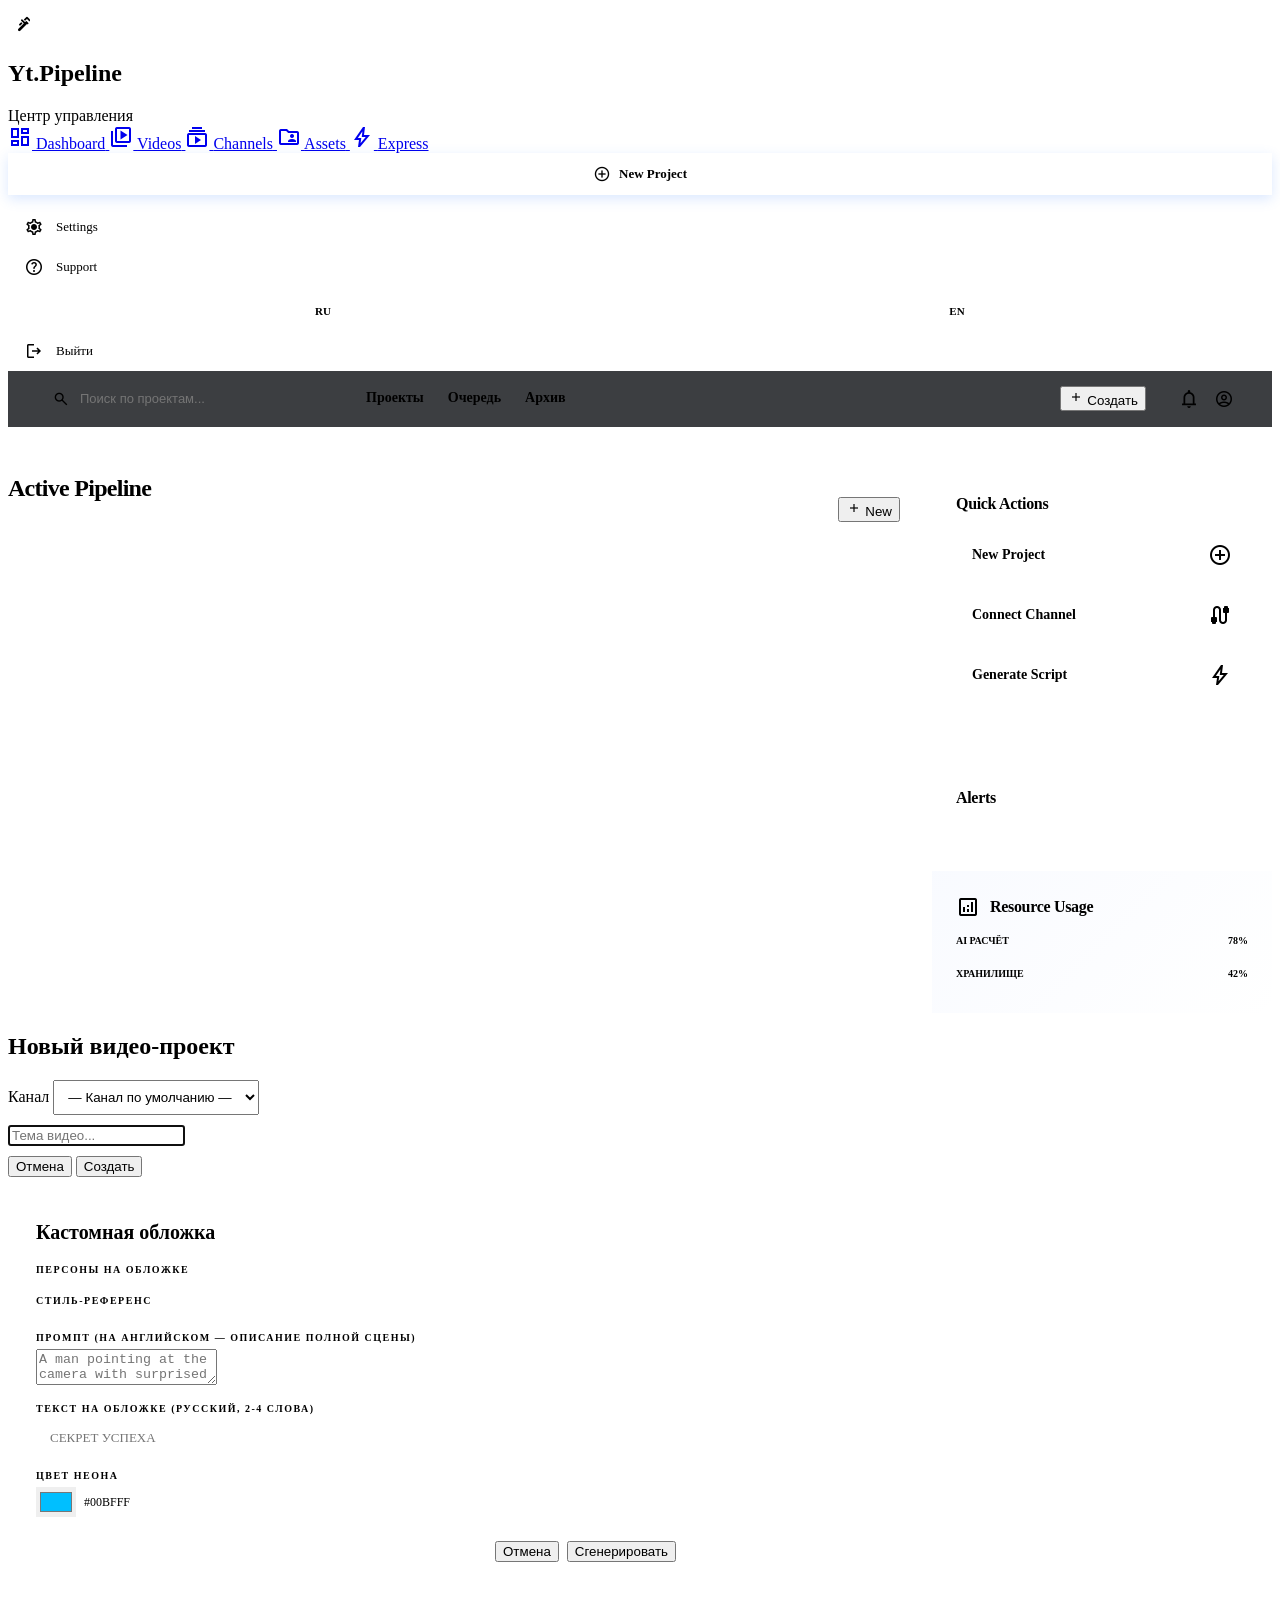
==== commit 7a4ba3b2: "i18n: translate all project-view panels (Sources, References, Research, Content Plan, Script, Telepr" ====
--- a/web/public/index.html
+++ b/web/public/index.html
@@ -939,7 +939,7 @@
     toast_save_error: 'Ошибка сохранения',
     saved_channel_suffix: ' (канал)',
     toast_upload_error: 'Ошибка загрузки',
-    toast_generic_error: 'Ошибка',
+    toast_generic_error: t('toast_generic_error'),
     // Empty states
     empty_covers: 'Нет обложек',
     empty_videos: 'Нет видео',
@@ -980,6 +980,103 @@
     btn_generate_banner: 'Сгенерировать баннер',
     btn_generate_avatar: 'Сгенерировать аватар',
     chars_of_limit: '{n} / 1000 символов',
+    // References / concepts
+    covers_count_suffix: 'обложек',
+    tip_growing_channel_title: 'СОВЕТ ДЛЯ РАСТУЩЕГО КАНАЛА',
+    tip_growing_channel_body: 'Без узнаваемого лица обложка должна компенсировать другими элементами: крупный контрастный текст (2-3 слова), яркая эмоция на лице, интригующий визуал. Используйте стрелки, обводки, эффект «до/после». Топовые каналы показали: максимальный CTR = крупное лицо + 2-3 слова КАПСОМ + яркий фон.',
+    text_label: 'Текст:',
+    inspired_by_label: 'Вдохновлено:',
+    ctr_label: 'CTR:',
+    main_hook_label: 'основной',
+    // Content plan
+    video_titles_label: 'Заголовки видео',
+    hook_label: 'Хук — первые 30 секунд',
+    hook_choose_hint: 'Выберите один вариант хука для вашего видео.',
+    recommended_label: 'Рекомендованный',
+    video_structure: 'Структура видео',
+    total_duration_label: 'Общий хрон.:',
+    cover_label: 'Обложка',
+    cover_emotion: 'Эмоция обложки',
+    why_this_works: 'ПОЧЕМУ ЭТОТ ПЛАН СРАБОТАЕТ',
+    blocks_label: 'Блоков',
+    duration_label: 'Хронометраж',
+    duration_with_words: 'Хронометраж ({words} слов)',
+    tone_label: 'Тон:',
+    key_messages: 'КЛЮЧЕВЫЕ СООБЩЕНИЯ',
+    climax_setup: 'Подводка к кульминации:',
+    pacing_label: 'Темп:',
+    words_real: 'Слов (реально)',
+    duration_wpm: 'Хронометраж (150 сл/мин)',
+    scenes_label: 'Сцен',
+    btn_copy_all: 'Скопировать весь текст',
+    teleprompter_short_warn: 'Текст слишком короткий для видео такой длины. Рекомендуется перегенерировать.',
+    scene_prefix: 'Сцена',
+    words_count: 'слов',
+    rhythm_label: 'Ритм:',
+    audio_track: 'Аудиодорожка (от монтажёра)',
+    audio_track_hint: 'Загрузите MP3 или WAV аудио из финального видео. Видео не нужно — только звук.',
+    choose_languages: 'Выберите языки для дублирования',
+    done_label: 'Готово',
+    errors_label: 'Ошибки',
+    // Recommendations (cached panel)
+    saved_at: 'Сохранено: {date}',
+    btn_regenerate: 'Перегенерировать',
+    generated_now_saved: 'Сгенерировано сейчас — сохранено',
+    themes_working: 'Темы, которые залетают:',
+    themes_not_working: 'Темы, которые не работают:',
+    recommended_topics: 'Рекомендованные темы',
+    related_to: 'Связано с:',
+    appeal_high: 'ВЫСОКИЙ',
+    appeal_medium: 'СРЕДНИЙ',
+    // Channel prompts
+    prompt_channel_name: 'Название канала (будет отображаться в списке):',
+    prompt_channel_niche: 'Ниша канала (например: бизнес, маркетинг, AI):',
+    prompt_channel_audience: 'Целевая аудитория (например: предприниматели 25-45):',
+    prompt_channel_url: 'YouTube URL канала (необязательно):',
+    // Misc channel UI
+    main_channel: t('main_channel'),
+    default_channel: 'Канал по умолчанию',
+    niche_audience_info: 'Ниша: {niche} | ЦА: {audience}',
+    audience_not_set: 'не задана',
+    // Channel not auth card
+    channel_not_connected: 'Канал не подключён к YouTube',
+    channel_not_auth_desc: 'Этот канал не авторизован через OAuth. Чтобы загружать его видео, нужно подключить YouTube-аккаунт именно для этого канала.',
+    btn_connect_youtube: 'Подключить YouTube',
+    // Photo preview
+    photo_uploading: 'Загружаю...',
+    photo_not_for_channel: 'Для этого канала фото не загружено',
+    photo_of_channel: 'Фото канала',
+    // Videos header
+    videos_total: 'Всего {count} видео | Ср. просмотры: {avg}K',
+    // Title editing prompts
+    prompt_edit_title: 'Редактировать заголовок:',
+    chars_count_suffix: '{n} символов',
+    confirm_delete_title: 'Удалить этот заголовок?',
+    confirm_delete_desc: 'Удалить это описание?',
+    // Wizard generation
+    toast_generating_task: 'Генерирую {task}...',
+    task_description: 'описание',
+    task_banner: 'баннер',
+    task_avatar: 'аватар',
+    short_desc_prefix: 'Короткое: {text}',
+    error_with_msg: 'Ошибка: {msg}',
+    toast_generating_asset: 'Генерирую {type}... Это может занять 30-60 сек',
+    toast_asset_generated: '{type} сгенерирован!',
+    // Source list extras
+    from_research_badge: 'из Research',
+    toast_source_added_yt: 'YouTube-видео добавлено! Транскрипт скачается при запуске.',
+    toast_source_added_plain: 'Источник добавлен!',
+    // Dubbing confirm
+    confirm_dubbing: 'Запустить дублирование на {count} языков?\\n\\n{list}\\n\\nЭто может занять 10-30 минут.',
+    toast_dubbing_done: 'Дублирование завершено!',
+    toast_dubbing_err: 'Ошибка дублирования',
+    // 2FA disabled left
+    toast_2fa_disabled_now: '2FA отключена',
+    btn_edit: 'Редактировать',
+    btn_delete: 'Удалить',
+    btn_copy: 'Скопировать',
+    toast_generation_error: 'Ошибка генерации',
+    btn_setup_2fa: 'Настроить 2FA',
     // Projects list
     projects_title: 'Проекты',
     btn_new_project: '+ Новый проект',
@@ -1171,7 +1268,7 @@
     status_in_progress: 'Выполняется',
     status_completed: 'Готово',
     status_waiting: 'Ожидание',
-    status_failed: 'Ошибка',
+    status_failed: t('toast_generic_error'),
     status_approved: 'Подтверждено',
     // Buttons
     btn_locked: 'Заблокировано',
@@ -1309,7 +1406,7 @@
     description_section: 'Описание для YouTube',
     // Toast / confirm messages
     project_created: 'Проект создан!',
-    error_generic: 'Ошибка',
+    error_generic: t('toast_generic_error'),
     load_error: 'Не удалось загрузить',
     step_done: 'выполнен!',
     step_prefix: 'Шаг',
@@ -1389,7 +1486,7 @@
     channel_prompt_url: 'YouTube URL канала (необязательно):',
     channel_created: 'создан!',
     channel_prefix: 'Канал',
-    main_channel: 'Основной канал',
+    main_channel: t('main_channel'),
     default_channel: 'Канал по умолчанию',
     niche_label: 'Ниша:',
     ta_label: 'ЦА:',
@@ -1543,6 +1640,94 @@
     btn_generate_banner: 'Generate banner',
     btn_generate_avatar: 'Generate avatar',
     chars_of_limit: '{n} / 1000 characters',
+    // References / concepts
+    covers_count_suffix: 'covers',
+    tip_growing_channel_title: 'TIP FOR A GROWING CHANNEL',
+    tip_growing_channel_body: 'Without a recognizable face, the thumbnail must compensate with other elements: large high-contrast text (2-3 words), a vivid emotion, an intriguing visual. Use arrows, outlines, before/after. Top channels show: max CTR = big face + 2-3 ALL-CAPS words + bright background.',
+    text_label: 'Text:',
+    inspired_by_label: 'Inspired by:',
+    ctr_label: 'CTR:',
+    main_hook_label: 'main',
+    // Content plan
+    video_titles_label: 'Video titles',
+    hook_label: 'Hook — first 30 seconds',
+    hook_choose_hint: 'Choose one hook variant for your video.',
+    recommended_label: 'Recommended',
+    video_structure: 'Video structure',
+    total_duration_label: 'Total duration:',
+    cover_label: 'Cover',
+    cover_emotion: 'Cover emotion',
+    why_this_works: 'WHY THIS PLAN WILL WORK',
+    blocks_label: 'Blocks',
+    duration_label: 'Duration',
+    duration_with_words: 'Duration ({words} words)',
+    tone_label: 'Tone:',
+    key_messages: 'KEY MESSAGES',
+    climax_setup: 'Climax setup:',
+    pacing_label: 'Pacing:',
+    words_real: 'Words (actual)',
+    duration_wpm: 'Duration (150 wpm)',
+    scenes_label: 'Scenes',
+    btn_copy_all: 'Copy all text',
+    teleprompter_short_warn: 'Text too short for a video of this length. Consider regenerating.',
+    scene_prefix: 'Scene',
+    words_count: 'words',
+    rhythm_label: 'Rhythm:',
+    audio_track: 'Audio track (from editor)',
+    audio_track_hint: 'Upload MP3 or WAV audio from the final video. Video file not needed — just the sound.',
+    choose_languages: 'Choose languages for dubbing',
+    done_label: 'Done',
+    errors_label: 'Errors',
+    // Recommendations
+    saved_at: 'Saved: {date}',
+    btn_regenerate: 'Regenerate',
+    generated_now_saved: 'Generated now — saved',
+    themes_working: 'Themes that work:',
+    themes_not_working: 'Themes that don\'t work:',
+    recommended_topics: 'Recommended topics',
+    related_to: 'Related to:',
+    appeal_high: 'HIGH',
+    appeal_medium: 'MEDIUM',
+    // Channel prompts
+    prompt_channel_name: 'Channel name (will appear in the list):',
+    prompt_channel_niche: 'Channel niche (e.g. business, marketing, AI):',
+    prompt_channel_audience: 'Target audience (e.g. entrepreneurs 25-45):',
+    prompt_channel_url: 'YouTube channel URL (optional):',
+    main_channel: 'Main channel',
+    default_channel: 'Default channel',
+    niche_audience_info: 'Niche: {niche} | Audience: {audience}',
+    audience_not_set: 'not set',
+    channel_not_connected: 'Channel not connected to YouTube',
+    channel_not_auth_desc: 'This channel is not authorized via OAuth. To load its videos, connect the YouTube account for this specific channel.',
+    btn_connect_youtube: 'Connect YouTube',
+    photo_uploading: 'Loading...',
+    photo_not_for_channel: 'No photo uploaded for this channel',
+    photo_of_channel: 'Channel photo',
+    videos_total: 'Total {count} videos | Avg views: {avg}K',
+    prompt_edit_title: 'Edit title:',
+    chars_count_suffix: '{n} characters',
+    confirm_delete_title: 'Delete this title?',
+    confirm_delete_desc: 'Delete this description?',
+    toast_generating_task: 'Generating {task}...',
+    task_description: 'description',
+    task_banner: 'banner',
+    task_avatar: 'avatar',
+    short_desc_prefix: 'Short: {text}',
+    error_with_msg: 'Error: {msg}',
+    toast_generating_asset: 'Generating {type}... May take 30-60 sec',
+    toast_asset_generated: '{type} generated!',
+    from_research_badge: 'from Research',
+    toast_source_added_yt: 'YouTube video added! Transcript will be fetched on run.',
+    toast_source_added_plain: 'Source added!',
+    confirm_dubbing: 'Start dubbing to {count} languages?\\n\\n{list}\\n\\nMay take 10-30 minutes.',
+    toast_dubbing_done: 'Dubbing completed!',
+    toast_dubbing_err: 'Dubbing error',
+    toast_2fa_disabled_now: '2FA disabled',
+    btn_edit: 'Edit',
+    btn_delete: 'Delete',
+    btn_copy: 'Copy',
+    toast_generation_error: 'Generation error',
+    btn_setup_2fa: 'Set up 2FA',
     projects_title: 'Projects',
     btn_new_project: '+ New project',
     empty_projects: 'No projects. Click "+ New project" to start.',
@@ -2646,7 +2831,7 @@
   if (!topic) return;
   const btn = document.getElementById('btnCreate');
   btn.disabled = true;
-  btn.innerHTML = '<span class="loading"></span>Создаю...';
+  btn.innerHTML = `<span class="loading"></span>${t('btn_creating')}`;
   try {
     const data = await api('/api/new', { topic });
     if (data.ok) {
@@ -2655,7 +2840,7 @@
       hideModal();
       await loadProjects();
     } else {
-      toast(data.error || 'Ошибка', true);
+      toast(data.error || t('toast_generic_error'), true);
     }
   } catch (e) { toast(e.message, true); }
   btn.disabled = false;
@@ -2850,28 +3035,28 @@
     let actionBtn = '';
     if (s.auto && (status === 'pending' || status === 'failed')) {
       if (isLocked) {
-        actionBtn = `<button class="btn btn-outline btn-sm" disabled style="opacity:0.3;" title="Сначала завершите предыдущий шаг">Заблокировано</button>`;
+        actionBtn = `<button class="btn btn-outline btn-sm" disabled style="opacity:0.3;" title="${t('prev_step_hint')}">${t('btn_locked')}</button>`;
       } else {
-        actionBtn = `<button class="btn btn-blue btn-sm" onclick="runStepValidated('${s.key}', this)">Запустить</button>`;
+        actionBtn = `<button class="btn btn-blue btn-sm" onclick="runStepValidated('${s.key}', this)">${t('btn_run')}</button>`;
       }
     } else if (s.auto && (status === 'completed' || status === 'approved')) {
-      actionBtn = `<button class="btn btn-outline btn-sm" onclick="restartStep('${s.key}', this)">Перезапустить</button>`;
+      actionBtn = `<button class="btn btn-outline btn-sm" onclick="restartStep('${s.key}', this)">${t('btn_restart')}</button>`;
     } else if (s.key === 'shooting' && status === 'waiting') {
-      actionBtn = `<button class="btn btn-green btn-sm" onclick="shotDone(this)">Съёмка готова</button>`;
+      actionBtn = `<button class="btn btn-green btn-sm" onclick="shotDone(this)">${t('btn_shot_done')}</button>`;
     } else if (s.key === 'editing' && status === 'waiting') {
-      actionBtn = `<button class="btn btn-green btn-sm" onclick="editDone(this)">Монтаж готов</button>`;
+      actionBtn = `<button class="btn btn-green btn-sm" onclick="editDone(this)">${t('btn_edit_done')}</button>`;
     } else if (s.key === 'dubbing' && (status === 'pending' || status === 'failed')) {
       // Dubbing is always unlocked — works independently if video exists
-      actionBtn = `<button class="btn btn-blue btn-sm" onclick="startDubbing(this)">Запустить дублирование</button>`;
+      actionBtn = `<button class="btn btn-blue btn-sm" onclick="startDubbing(this)">${t('btn_start_dubbing')}</button>`;
     } else if (s.key === 'dubbing' && (status === 'completed' || status === 'approved')) {
-      actionBtn = `<button class="btn btn-outline btn-sm" onclick="startDubbing(this)">Перезапустить</button>`;
+      actionBtn = `<button class="btn btn-outline btn-sm" onclick="startDubbing(this)">${t('btn_restart')}</button>`;
     } else if (!s.auto && status === 'pending' && isLocked) {
-      actionBtn = `<button class="btn btn-outline btn-sm" disabled style="opacity:0.3;">Заблокировано</button>`;
+      actionBtn = `<button class="btn btn-outline btn-sm" disabled style="opacity:0.3;">${t('btn_locked')}</button>`;
     }
 
     let dataToggle = '';
     if (stepState.data && Object.keys(stepState.data).length > 0) {
-      dataToggle = `<button class="btn btn-outline btn-sm" onclick="toggleData('data-${s.key}')">Данные</button>`;
+      dataToggle = `<button class="btn btn-outline btn-sm" onclick="toggleData('data-${s.key}')">${t('btn_data')}</button>`;
     }
 
     // Research results panel
@@ -2901,21 +3086,21 @@
           <div style="display:flex;gap:12px;flex-wrap:wrap;margin-bottom:12px;">
             <div style="background:var(--surface-container-low);border:none;border-radius:8px;padding:12px;flex:1;min-width:120px;text-align:center;">
               <div style="font-size:22px;font-weight:700;color:var(--blue);">${totalVideos}</div>
-              <div style="font-size:10px;color:var(--muted);text-transform:uppercase;">Видео найдено</div>
+              <div style="font-size:10px;color:var(--muted);text-transform:uppercase;">${t('videos_found')}</div>
             </div>
             <div style="background:var(--surface-container-low);border:none;border-radius:8px;padding:12px;flex:1;min-width:120px;text-align:center;">
               <div style="font-size:22px;font-weight:700;color:var(--green);">${(avgRu/1000).toFixed(0)}K</div>
-              <div style="font-size:10px;color:var(--muted);text-transform:uppercase;">Ср. просмотры RU</div>
+              <div style="font-size:10px;color:var(--muted);text-transform:uppercase;">${t('avg_views_ru')}</div>
             </div>
             <div style="background:var(--surface-container-low);border:none;border-radius:8px;padding:12px;flex:1;min-width:120px;text-align:center;">
               <div style="font-size:22px;font-weight:700;color:var(--purple);">${(avgEn/1000).toFixed(0)}K</div>
-              <div style="font-size:10px;color:var(--muted);text-transform:uppercase;">Ср. просмотры EN</div>
+              <div style="font-size:10px;color:var(--muted);text-transform:uppercase;">${t('avg_views_en')}</div>
             </div>
             ${avgDuration ? `
             <div style="background:var(--surface-container-low);border:1px solid var(--orange);border-radius:8px;padding:12px;flex:1;min-width:120px;text-align:center;">
-              <div style="font-size:22px;font-weight:700;color:var(--orange);">${avgDuration} мин</div>
-              <div style="font-size:10px;color:var(--muted);text-transform:uppercase;">Ср. длительность</div>
-              <div style="font-size:10px;color:var(--orange);margin-top:2px;">Рек.: ${recDuration} мин</div>
+              <div style="font-size:22px;font-weight:700;color:var(--orange);">${avgDuration} ${t('min_suffix')}</div>
+              <div style="font-size:10px;color:var(--muted);text-transform:uppercase;">${t('avg_duration')}</div>
+              <div style="font-size:10px;color:var(--orange);margin-top:2px;">${t('rec_prefix')} ${recDuration} ${t('min_suffix')}</div>
             </div>
             ` : ''}
           </div>
@@ -2932,12 +3117,12 @@
             </a>
             ` : ''}
             <div style="flex:1;">
-              <div style="font-size:11px;color:var(--green);font-weight:700;text-transform:uppercase;margin-bottom:4px;">Самое залетевшее видео</div>
+              <div style="font-size:11px;color:var(--green);font-weight:700;text-transform:uppercase;margin-bottom:4px;">${t('best_video')}</div>
               <a href="https://youtube.com/watch?v=${esc(bestVideo.video_id || '')}" target="_blank" style="font-size:16px;font-weight:700;color:var(--text);text-decoration:none;">${esc(bestVideo.title)}</a>
-              ${bestVideo.views ? `<div style="font-size:14px;color:var(--green);margin-top:6px;font-weight:700;">${bestVideo.views >= 1000000 ? (bestVideo.views/1000000).toFixed(1) + 'M' : (bestVideo.views/1000).toFixed(0) + 'K'} просмотров</div>` : ''}
+              ${bestVideo.views ? `<div style="font-size:14px;color:var(--green);margin-top:6px;font-weight:700;">${bestVideo.views >= 1000000 ? (bestVideo.views/1000000).toFixed(1) + 'M' : (bestVideo.views/1000).toFixed(0) + 'K'} ${t('views_suffix')}</div>` : ''}
               ${(() => {
                 const bsubs = bestVideo.subscribers || subsLookup[bestVideo.video_id] || 0;
-                return bsubs ? '<div style="font-size:12px;color:var(--text2);margin-top:2px;">' + (bsubs >= 1000000 ? (bsubs/1000000).toFixed(1) + 'M' : (bsubs/1000).toFixed(1) + 'K') + ' подписчиков на канале</div>' : '';
+                return bsubs ? '<div style="font-size:12px;color:var(--text2);margin-top:2px;">' + (bsubs >= 1000000 ? (bsubs/1000000).toFixed(1) + 'M' : (bsubs/1000).toFixed(1) + 'K') + ' ' + t('subs_on_channel') + '</div>' : '';
               })()}
               <div style="font-size:13px;color:var(--text2);margin-top:8px;line-height:1.5;">${esc(bestVideo.why_it_works || '')}</div>
             </div>
@@ -2946,12 +3131,12 @@
 
           <!-- Breakthrough videos -->
           ${breakthroughs.length ? `
-          <div style="font-size:11px;color:var(--orange);font-weight:700;text-transform:uppercase;margin-bottom:4px;">Прорывные ролики — маленький канал, огромные просмотры</div>
-          <div style="font-size:11px;color:var(--muted);margin-bottom:8px;">Каналы до 50K подписчиков с непропорционально большими просмотрами. Это самые ценные сигналы — тема залетает независимо от размера канала.</div>
+          <div style="font-size:11px;color:var(--orange);font-weight:700;text-transform:uppercase;margin-bottom:4px;">${t('breakthrough_label')}</div>
+          <div style="font-size:11px;color:var(--muted);margin-bottom:8px;">${t('breakthrough_desc')}</div>
           <div style="display:grid;grid-template-columns:repeat(auto-fill, minmax(300px, 1fr));gap:10px;margin-bottom:16px;">
             ${breakthroughs.map(b => {
               const daysAgo = b.days_since_publish || 0;
-              const ageText = daysAgo <= 7 ? daysAgo + ' дн. назад' : daysAgo <= 30 ? Math.round(daysAgo/7) + ' нед. назад' : daysAgo <= 365 ? Math.round(daysAgo/30) + ' мес. назад' : '1+ год';
+              const ageText = daysAgo <= 7 ? daysAgo + ' ' + t('days_ago') : daysAgo <= 30 ? Math.round(daysAgo/7) + ' ' + t('weeks_ago') : daysAgo <= 365 ? Math.round(daysAgo/30) + ' ' + t('months_ago') : t('year_plus');
               const vpd = b.views_per_day || 0;
               const speedColor = vpd > 500 ? 'var(--green)' : vpd > 100 ? 'var(--orange)' : 'var(--muted)';
               const speedIcon = vpd > 500 ? '▲▲' : vpd > 100 ? '▲' : '→';
@@ -2963,16 +3148,16 @@
                     <span style="background:var(--orange);color:#fff;padding:2px 6px;border-radius:4px;font-size:10px;font-weight:700;">x${Math.round(b.breakthrough_score)}</span>
                     <span style="background:rgba(0,0,0,0.8);color:var(--text);padding:2px 6px;border-radius:4px;font-size:10px;">${ageText}</span>
                   </div>
-                  <div style="position:absolute;bottom:6px;left:6px;background:rgba(0,0,0,0.8);padding:2px 6px;border-radius:4px;font-size:10px;color:${speedColor};">${speedIcon} ${vpd > 1000 ? (vpd/1000).toFixed(1) + 'K' : Math.round(vpd)} просм/день</div>
+                  <div style="position:absolute;bottom:6px;left:6px;background:rgba(0,0,0,0.8);padding:2px 6px;border-radius:4px;font-size:10px;color:${speedColor};">${speedIcon} ${vpd > 1000 ? (vpd/1000).toFixed(1) + 'K' : Math.round(vpd)} ${t('views_per_day')}</div>
                   <div style="position:absolute;bottom:6px;right:6px;background:rgba(0,0,0,0.8);padding:2px 6px;border-radius:4px;font-size:11px;font-weight:600;color:var(--green);">
-                    ${b.views >= 1000000 ? (b.views/1000000).toFixed(1) + 'M' : (b.views/1000).toFixed(0) + 'K'} просм.
+                    ${b.views >= 1000000 ? (b.views/1000000).toFixed(1) + 'M' : (b.views/1000).toFixed(0) + 'K'} ${t('views_short')}
                   </div>
                 </a>
                 <div style="padding:10px;">
                   <a href="https://youtube.com/watch?v=${esc(b.video_id)}" target="_blank" style="font-size:13px;font-weight:600;color:var(--text);text-decoration:none;display:block;line-height:1.3;">${esc(b.title)}</a>
                   <div style="display:flex;justify-content:space-between;margin-top:4px;">
                     <span style="font-size:11px;color:var(--muted);">${esc(b.channel)}</span>
-                    <span style="font-size:11px;color:var(--text2);">${(b.subscribers/1000).toFixed(1)}K подп.</span>
+                    <span style="font-size:11px;color:var(--text2);">${(b.subscribers/1000).toFixed(1)}K ${t('subs_short')}</span>
                   </div>
                 </div>
               </div>`;
@@ -2981,22 +3166,22 @@
           ` : ''}
 
           <!-- Top competitors -->
-          <div style="font-size:11px;color:var(--muted);font-weight:600;text-transform:uppercase;margin-bottom:8px;">Все конкуренты</div>
+          <div style="font-size:11px;color:var(--muted);font-weight:600;text-transform:uppercase;margin-bottom:8px;">${t('all_competitors')}</div>
           <div style="display:grid;grid-template-columns:repeat(auto-fill, minmax(300px, 1fr));gap:10px;margin-bottom:16px;" id="competitorsGrid">
             ${competitors.slice(0, 8).map((c, ci) => `
               <div style="background:var(--surface-container-low);border:1px solid ${c.is_breakthrough ? 'var(--orange)' : 'var(--border)'};border-radius:8px;overflow:hidden;">
                 <a href="https://youtube.com/watch?v=${esc(c.video_id || '')}" target="_blank" style="display:block;position:relative;">
                   <img src="https://img.youtube.com/vi/${esc(c.video_id || '')}/mqdefault.jpg" style="width:100%;aspect-ratio:16/9;object-fit:cover;display:block;" onerror="this.style.display='none'">
-                  ${c.is_breakthrough ? `<div style="position:absolute;top:6px;left:6px;background:var(--orange);color:#fff;padding:2px 6px;border-radius:4px;font-size:10px;font-weight:700;">ПРОРЫВ</div>` : ''}
+                  ${c.is_breakthrough ? `<div style="position:absolute;top:6px;left:6px;background:var(--orange);color:#fff;padding:2px 6px;border-radius:4px;font-size:10px;font-weight:700;">${t('breakthrough_badge')}</div>` : ''}
                   <div style="position:absolute;bottom:6px;right:6px;background:rgba(0,0,0,0.8);padding:2px 6px;border-radius:4px;font-size:11px;font-weight:600;color:var(--green);">
-                    ${c.views ? (c.views >= 1000000 ? (c.views/1000000).toFixed(1) + 'M' : (c.views/1000).toFixed(0) + 'K') + ' просм.' : ''}
+                    ${c.views ? (c.views >= 1000000 ? (c.views/1000000).toFixed(1) + 'M' : (c.views/1000).toFixed(0) + 'K') + ' ' + t('views_short') : ''}
                   </div>
                 </a>
                 <div style="padding:10px;">
                   <a href="https://youtube.com/watch?v=${esc(c.video_id || '')}" target="_blank" style="font-size:13px;font-weight:600;color:var(--text);text-decoration:none;display:block;line-height:1.3;">${esc(c.video_title || '')}</a>
                   ${(() => {
                     const subs = c.subscribers || subsLookup[c.video_id] || 0;
-                    const subsText = subs ? (subs >= 1000000 ? (subs/1000000).toFixed(1) + 'M' : (subs/1000).toFixed(1) + 'K') + ' подп.' : '';
+                    const subsText = subs ? (subs >= 1000000 ? (subs/1000000).toFixed(1) + 'M' : (subs/1000).toFixed(1) + 'K') + ' ' + t('subs_short') : '';
                     return '<div style="display:flex;justify-content:space-between;margin-top:3px;"><span style="font-size:11px;color:var(--muted);">' + esc(c.channel || '') + '</span>' + (subsText ? '<span style="font-size:11px;color:var(--text2);">' + subsText + '</span>' : '') + '</div>';
                   })()}
                   <div style="font-size:10px;margin-top:6px;">
@@ -3011,8 +3196,8 @@
           </div>
 
           <!-- Trending angles — selectable with explanations -->
-          <div style="font-size:11px;color:var(--muted);font-weight:600;text-transform:uppercase;margin-bottom:4px;">О чём будем снимать видео?</div>
-          <div style="font-size:12px;color:var(--text2);margin-bottom:8px;">Выберите угол подачи. AI проанализировал конкурентов и предлагает варианты — от самого перспективного к менее очевидным.</div>
+          <div style="font-size:11px;color:var(--muted);font-weight:600;text-transform:uppercase;margin-bottom:4px;">${t('angle_question')}</div>
+          <div style="font-size:12px;color:var(--text2);margin-bottom:8px;">${t('angle_desc')}</div>
 
           <div class="options-grid" id="anglesGrid">
             <!-- Hot angle (AI's #1 recommendation) -->
@@ -3020,8 +3205,8 @@
               <div class="option-card" id="angle-hot" onclick="selectAngle('hot', this)" style="border-color:var(--orange);background:rgba(245,158,11,0.04);">
                 <div class="check"></div>
                 <div style="display:flex;align-items:center;gap:6px;margin-bottom:4px;">
-                  <span style="background:var(--orange);color:#fff;font-size:9px;font-weight:700;padding:2px 6px;border-radius:3px;text-transform:uppercase;">Рекомендация AI</span>
-                  <span style="font-size:10px;color:var(--orange);">Максимальный потенциал просмотров</span>
+                  <span style="background:var(--orange);color:#fff;font-size:9px;font-weight:700;padding:2px 6px;border-radius:3px;text-transform:uppercase;">${t('ai_recommendation')}</span>
+                  <span style="font-size:10px;color:var(--orange);">${t('max_views_potential')}</span>
                 </div>
                 <div class="title-text">${esc(hotAngle)}</div>
                 ${rd.recommended_approach ? `<div style="font-size:11px;color:var(--text2);margin-top:6px;line-height:1.4;">${esc(rd.recommended_approach)}</div>` : ''}
@@ -3032,7 +3217,7 @@
             ${angles.filter(a => a !== hotAngle).map((a, ai) => `
               <div class="option-card" id="angle-${ai}" onclick="selectAngle(${ai}, this)">
                 <div class="check"></div>
-                <div style="font-size:10px;color:var(--muted);margin-bottom:2px;">Вариант ${ai + 1}</div>
+                <div style="font-size:10px;color:var(--muted);margin-bottom:2px;">${t('variant_prefix')} ${ai + 1}</div>
                 <div class="title-text">${esc(a)}</div>
               </div>
             `).join('')}
@@ -3040,7 +3225,7 @@
 
           ${gaps.length ? `
           <div style="margin-top:12px;">
-            <div style="font-size:11px;color:var(--muted);font-weight:600;text-transform:uppercase;margin-bottom:6px;">Что упускают конкуренты</div>
+            <div style="font-size:11px;color:var(--muted);font-weight:600;text-transform:uppercase;margin-bottom:6px;">${t('gaps_title')}</div>
             <div style="display:flex;gap:6px;flex-wrap:wrap;">
               ${gaps.map(g => `<span style="background:rgba(168,85,247,0.1);border:1px solid rgba(168,85,247,0.3);color:var(--purple);padding:4px 8px;border-radius:4px;font-size:11px;">${esc(g)}</span>`).join('')}
             </div>
@@ -3068,30 +3253,30 @@
 
         <!-- Add source -->
         <div style="display:flex;gap:8px;margin-bottom:10px;flex-wrap:wrap;">
-          <input id="sourceUrlInput" placeholder="Вставьте URL статьи или YouTube-видео..." style="flex:1;min-width:200px;padding:8px 10px;font-size:12px;">
-          <button class="btn btn-blue btn-sm" onclick="addSourceSmart()">+ Добавить</button>
-          <button class="btn btn-outline btn-sm" onclick="showAddTextSource()">+ Текст</button>
-          <button class="btn btn-purple btn-sm" onclick="showAddNotebook()" style="background:var(--purple);">+ NotebookLM</button>
+          <input id="sourceUrlInput" placeholder="${t('source_url_ph')}" style="flex:1;min-width:200px;padding:8px 10px;font-size:12px;">
+          <button class="btn btn-blue btn-sm" onclick="addSourceSmart()">${t('btn_add_source')}</button>
+          <button class="btn btn-outline btn-sm" onclick="showAddTextSource()">${t('btn_add_text')}</button>
+          <button class="btn btn-purple btn-sm" onclick="showAddNotebook()" style="background:var(--purple);">${t('btn_add_notebook')}</button>
         </div>
-        <div style="font-size:10px;color:var(--muted);margin-top:-6px;margin-bottom:8px;">YouTube-ссылки определяются автоматически — транскрипт скачивается бесплатно</div>
+        <div style="font-size:10px;color:var(--muted);margin-top:-6px;margin-bottom:8px;">${t('source_yt_hint')}</div>
 
         <div id="addNotebookArea" style="display:none;margin-bottom:10px;background:rgba(168,85,247,0.05);border:1px solid var(--purple);border-radius:8px;padding:12px;">
-          <div style="font-size:12px;font-weight:600;color:var(--purple);margin-bottom:6px;">Подключить NotebookLM</div>
-          <div style="font-size:11px;color:var(--muted);margin-bottom:8px;">Создайте блокнот в NotebookLM, добавьте YouTube-видео/PDF/статьи, и вставьте ID блокнота.<br>Авторизация живёт ~12-24ч. Если истекла — запустите <code style="background:var(--surface-container-low);padding:2px 4px;border-radius:3px;">nlm login</code> в терминале.</div>
-          <input id="notebookIdInput" placeholder="ID блокнота NotebookLM..." style="margin-bottom:6px;padding:8px 10px;font-size:12px;">
-          <input id="notebookTitleInput" placeholder="Название (необязательно)" style="margin-bottom:6px;padding:8px 10px;font-size:12px;">
+          <div style="font-size:12px;font-weight:600;color:var(--purple);margin-bottom:6px;">${t('notebook_title')}</div>
+          <div style="font-size:11px;color:var(--muted);margin-bottom:8px;">${t('notebook_desc')}<br>${t('notebook_auth_hint')} <code style="background:var(--surface-container-low);padding:2px 4px;border-radius:3px;">nlm login</code> ${t('notebook_auth_cmd')}</div>
+          <input id="notebookIdInput" placeholder="${t('notebook_id_ph')}" style="margin-bottom:6px;padding:8px 10px;font-size:12px;">
+          <input id="notebookTitleInput" placeholder="${t('notebook_name_ph')}" style="margin-bottom:6px;padding:8px 10px;font-size:12px;">
           <div style="display:flex;gap:6px;">
-            <button class="btn btn-purple btn-sm" onclick="addNotebookSource()">Подключить</button>
-            <button class="btn btn-outline btn-sm" onclick="document.getElementById('addNotebookArea').style.display='none'">Отмена</button>
+            <button class="btn btn-purple btn-sm" onclick="addNotebookSource()">${t('btn_connect')}</button>
+            <button class="btn btn-outline btn-sm" onclick="document.getElementById('addNotebookArea').style.display='none'">${t('btn_cancel')}</button>
           </div>
         </div>
 
         <div id="addTextSourceArea" style="display:none;margin-bottom:10px;">
-          <input id="sourceTextTitle" placeholder="Название заметки..." style="margin-bottom:6px;padding:8px 10px;font-size:12px;">
-          <textarea id="sourceTextContent" rows="4" placeholder="Вставьте текст, заметки, факты..." style="font-size:12px;"></textarea>
+          <input id="sourceTextTitle" placeholder="${t('source_text_title_ph')}" style="margin-bottom:6px;padding:8px 10px;font-size:12px;">
+          <textarea id="sourceTextContent" rows="4" placeholder="${t('source_text_ph')}" style="font-size:12px;"></textarea>
           <div style="display:flex;gap:6px;margin-top:6px;">
-            <button class="btn btn-green btn-sm" onclick="addSourceText()">Добавить текст</button>
-            <button class="btn btn-outline btn-sm" onclick="document.getElementById('addTextSourceArea').style.display='none'">Отмена</button>
+            <button class="btn btn-green btn-sm" onclick="addSourceText()">${t('btn_add_text_confirm')}</button>
+            <button class="btn btn-outline btn-sm" onclick="document.getElementById('addTextSourceArea').style.display='none'">${t('btn_cancel')}</button>
           </div>
         </div>
 
@@ -3100,11 +3285,11 @@
 
         ${hasExtracted ? `
         <!-- Extracted data -->
-        <div style="font-size:11px;color:var(--muted);font-weight:600;text-transform:uppercase;margin-bottom:8px;">Извлечённые данные</div>
+        <div style="font-size:11px;color:var(--muted);font-weight:600;text-transform:uppercase;margin-bottom:8px;">${t('extracted_data')}</div>
 
         ${sd.summary ? `
         <div style="background:rgba(59,130,246,0.05);border:1px solid rgba(59,130,246,0.2);border-radius:8px;padding:12px;margin-bottom:10px;">
-          <div style="font-size:11px;color:var(--blue);font-weight:600;margin-bottom:4px;">РЕЗЮМЕ ИСТОЧНИКОВ</div>
+          <div style="font-size:11px;color:var(--blue);font-weight:600;margin-bottom:4px;">${t('sources_summary')}</div>
           <div style="font-size:12px;color:var(--text2);line-height:1.5;">${esc(sd.summary)}</div>
         </div>
         ` : ''}
@@ -3112,15 +3297,15 @@
         <div style="display:grid;grid-template-columns:repeat(auto-fill, minmax(280px, 1fr));gap:8px;margin-bottom:10px;">
           ${(sd.facts || []).map(f => `
             <div style="background:var(--surface-container-low);border:none;border-left:3px solid var(--green);border-radius:0 6px 6px 0;padding:8px 10px;">
-              <div style="font-size:9px;color:var(--green);font-weight:600;text-transform:uppercase;margin-bottom:2px;">Факт</div>
+              <div style="font-size:9px;color:var(--green);font-weight:600;text-transform:uppercase;margin-bottom:2px;">${t('label_fact')}</div>
               <div style="font-size:12px;color:var(--text);line-height:1.4;">${esc(f.text || '')}</div>
-              <div style="font-size:10px;color:var(--muted);margin-top:3px;">Источник: ${esc(f.source || '?')}</div>
+              <div style="font-size:10px;color:var(--muted);margin-top:3px;">${t('source_label')} ${esc(f.source || '?')}</div>
             </div>
           `).join('')}
 
           ${(sd.quotes || []).map(q => `
             <div style="background:var(--surface-container-low);border:none;border-left:3px solid var(--blue);border-radius:0 6px 6px 0;padding:8px 10px;">
-              <div style="font-size:9px;color:var(--blue);font-weight:600;text-transform:uppercase;margin-bottom:2px;">Цитата</div>
+              <div style="font-size:9px;color:var(--blue);font-weight:600;text-transform:uppercase;margin-bottom:2px;">${t('label_quote')}</div>
               <div style="font-size:12px;color:var(--text);line-height:1.4;font-style:italic;">"${esc(q.text || '')}"</div>
               <div style="font-size:10px;color:var(--muted);margin-top:3px;">— ${esc(q.author || '?')} (${esc(q.source || '')})</div>
             </div>
@@ -3128,22 +3313,22 @@
 
           ${(sd.statistics || []).map(s => `
             <div style="background:var(--surface-container-low);border:none;border-left:3px solid var(--orange);border-radius:0 6px 6px 0;padding:8px 10px;">
-              <div style="font-size:9px;color:var(--orange);font-weight:600;text-transform:uppercase;margin-bottom:2px;">Статистика</div>
+              <div style="font-size:9px;color:var(--orange);font-weight:600;text-transform:uppercase;margin-bottom:2px;">${t('label_stat')}</div>
               <div style="font-size:16px;font-weight:700;color:var(--orange);">${esc(s.metric || '')}</div>
               <div style="font-size:11px;color:var(--text2);">${esc(s.context || '')}</div>
-              <div style="font-size:10px;color:var(--muted);margin-top:2px;">Источник: ${esc(s.source || '?')}</div>
+              <div style="font-size:10px;color:var(--muted);margin-top:2px;">${t('source_label')} ${esc(s.source || '?')}</div>
             </div>
           `).join('')}
         </div>
 
         ${(sd.key_insights || []).length ? `
         <div style="margin-bottom:10px;">
-          <div style="font-size:10px;color:var(--purple);font-weight:600;text-transform:uppercase;margin-bottom:4px;">Ключевые инсайты</div>
+          <div style="font-size:10px;color:var(--purple);font-weight:600;text-transform:uppercase;margin-bottom:4px;">${t('key_insights')}</div>
           ${sd.key_insights.map(ins => `<div style="font-size:12px;color:var(--text2);padding:3px 0;">• ${esc(ins)}</div>`).join('')}
         </div>
         ` : ''}
         ` : `
-        ${!isSkipped ? '<div style="font-size:12px;color:var(--muted);padding:12px;text-align:center;">Добавьте источники и нажмите "Запустить" чтобы извлечь факты и цитаты.</div>' : ''}
+        ${!isSkipped ? `<div style="font-size:12px;color:var(--muted);padding:12px;text-align:center;">${t('add_sources_hint')}</div>` : ''}
         `}
       </div>`;
     }
@@ -3166,59 +3351,59 @@
         <!-- Expert photo check -->
         <div style="background:var(--surface-container-low);border:none;border-radius:8px;padding:12px;margin-bottom:12px;display:flex;gap:12px;align-items:center;">
           <img id="refExpertPhoto" src="/api/assets/expert.jpg${state.channel_id ? '?channel_id=' + encodeURIComponent(state.channel_id) : ''}" style="width:64px;height:64px;border-radius:8px;object-fit:cover;border:2px solid var(--green);"
-               onerror="this.style.borderColor='var(--red)';this.src='';this.style.background='var(--card)';this.alt='⚠';document.getElementById('expertPhotoStatus').innerHTML='<span style=color:var(--red);font-weight:600>Фото не загружено!</span> Загрузите в Настройках.'"
-               onload="document.getElementById('expertPhotoStatus').innerHTML='<span style=color:var(--green)>Фото загружено</span>'">
-          <div id="expertPhotoStatus" style="font-size:12px;">Проверяю фото...</div>
+               onerror="this.style.borderColor='var(--red)';this.src='';this.style.background='var(--card)';this.alt='⚠';document.getElementById('expertPhotoStatus').innerHTML='<span style=color:var(--red);font-weight:600>'+t('photo_not_uploaded')+'</span> '+t('photo_upload_settings')"
+               onload="document.getElementById('expertPhotoStatus').innerHTML='<span style=color:var(--green)>'+t('photo_uploaded')+'</span>'">
+          <div id="expertPhotoStatus" style="font-size:12px;">${t('checking_photo')}</div>
         </div>
 
         <!-- Pattern analysis -->
-        <div style="font-size:11px;color:var(--muted);font-weight:600;text-transform:uppercase;margin-bottom:8px;">Анализ обложек конкурентов (${totalRefs} обложек)</div>
+        <div style="font-size:11px;color:var(--muted);font-weight:600;text-transform:uppercase;margin-bottom:8px;">${t('cover_analysis')} (${totalRefs} ${t('covers_count_suffix')})</div>
 
         <div style="display:grid;grid-template-columns:repeat(auto-fill, minmax(220px, 1fr));gap:8px;margin-bottom:16px;">
           <!-- Fonts -->
           <div style="background:var(--surface-container-low);border:none;border-radius:8px;padding:12px;">
             <div style="margin-bottom:4px;"><span class="material-symbols-outlined" style="font-size:18px;color:var(--muted);">font_download</span></div>
-            <div style="font-size:11px;font-weight:600;margin-bottom:4px;">Шрифты</div>
-            <div style="font-size:11px;color:var(--text2);">Стили: ${esc((fonts.dominant_styles || []).join(', '))}</div>
-            <div style="font-size:11px;color:var(--text2);">Длина: ${esc(fonts.text_length || '—')}</div>
-            <div style="font-size:11px;color:var(--text2);">Позиция: ${esc(fonts.text_position || '—')}</div>
-            <div style="font-size:11px;color:var(--text2);">Регистр: ${esc(fonts.capitalization || '—')}</div>
+            <div style="font-size:11px;font-weight:600;margin-bottom:4px;">${t('label_fonts')}</div>
+            <div style="font-size:11px;color:var(--text2);">${t('fonts_styles')} ${esc((fonts.dominant_styles || []).join(', '))}</div>
+            <div style="font-size:11px;color:var(--text2);">${t('fonts_length')} ${esc(fonts.text_length || '—')}</div>
+            <div style="font-size:11px;color:var(--text2);">${t('fonts_position')} ${esc(fonts.text_position || '—')}</div>
+            <div style="font-size:11px;color:var(--text2);">${t('fonts_case')} ${esc(fonts.capitalization || '—')}</div>
           </div>
 
           <!-- Colors -->
           <div style="background:var(--surface-container-low);border:none;border-radius:8px;padding:12px;">
             <div style="margin-bottom:4px;"><span class="material-symbols-outlined" style="font-size:18px;color:var(--muted);">palette</span></div>
-            <div style="font-size:11px;font-weight:600;margin-bottom:4px;">Цвета</div>
+            <div style="font-size:11px;font-weight:600;margin-bottom:4px;">${t('label_colors')}</div>
             <div style="display:flex;gap:4px;margin-bottom:4px;">
               ${((colors.dominant_palettes || [])[0] || []).map(c => `<div style="width:20px;height:20px;border-radius:4px;background:${esc(c)};border:1px solid rgba(255,255,255,0.1);"></div>`).join('')}
             </div>
-            <div style="font-size:11px;color:var(--text2);">Контраст: ${esc(colors.contrast_level || '—')}</div>
-            <div style="font-size:11px;color:var(--text2);">Фон: ${esc(colors.background_type || '—')}</div>
+            <div style="font-size:11px;color:var(--text2);">${t('colors_contrast')} ${esc(colors.contrast_level || '—')}</div>
+            <div style="font-size:11px;color:var(--text2);">${t('colors_bg')} ${esc(colors.background_type || '—')}</div>
           </div>
 
           <!-- Composition -->
           <div style="background:var(--surface-container-low);border:none;border-radius:8px;padding:12px;">
             <div style="margin-bottom:4px;"><span class="material-symbols-outlined" style="font-size:18px;color:var(--muted);">grid_on</span></div>
-            <div style="font-size:11px;font-weight:600;margin-bottom:4px;">Композиция</div>
-            <div style="font-size:11px;color:var(--text2);">Лицо: ${esc(composition.face_present || '—')}</div>
-            <div style="font-size:11px;color:var(--text2);">Позиция: ${esc(composition.face_position || '—')}</div>
-            <div style="font-size:11px;color:var(--text2);">Размер: ${esc(composition.face_size || '—')}</div>
+            <div style="font-size:11px;font-weight:600;margin-bottom:4px;">${t('label_composition')}</div>
+            <div style="font-size:11px;color:var(--text2);">${t('comp_face')} ${esc(composition.face_present || '—')}</div>
+            <div style="font-size:11px;color:var(--text2);">${t('comp_face_pos')} ${esc(composition.face_position || '—')}</div>
+            <div style="font-size:11px;color:var(--text2);">${t('comp_face_size')} ${esc(composition.face_size || '—')}</div>
           </div>
 
           <!-- Clickbait -->
           <div style="background:var(--surface-container-low);border:none;border-radius:8px;padding:12px;">
             <div style="margin-bottom:4px;"><span class="material-symbols-outlined" style="font-size:18px;color:var(--muted);">ads_click</span></div>
-            <div style="font-size:11px;font-weight:600;margin-bottom:4px;">Кликбейт-элементы</div>
+            <div style="font-size:11px;font-weight:600;margin-bottom:4px;">${t('label_clickbait')}</div>
             ${clickbait.map(c => `<div style="font-size:11px;color:var(--text2);">• ${esc(c)}</div>`).join('')}
           </div>
         </div>
 
         <!-- Reference thumbnails from research -->
-        <div style="font-size:11px;color:var(--muted);font-weight:600;text-transform:uppercase;margin-bottom:6px;">Обложки конкурентов</div>
+        <div style="font-size:11px;color:var(--muted);font-weight:600;text-transform:uppercase;margin-bottom:6px;">${t('competitor_covers')}</div>
         <div id="refThumbsGrid" style="display:flex;gap:6px;flex-wrap:wrap;margin-bottom:16px;overflow-x:auto;"></div>
 
         <!-- Concepts -->
-        <div style="font-size:11px;color:var(--muted);font-weight:600;text-transform:uppercase;margin-bottom:8px;">Концепции обложек</div>
+        <div style="font-size:11px;color:var(--muted);font-weight:600;text-transform:uppercase;margin-bottom:8px;">${t('cover_concepts')}</div>
         <div style="display:grid;gap:10px;margin-bottom:12px;">
           ${concepts.map((c, ci) => {
             const isRec = c.name === recommended;
@@ -3226,42 +3411,42 @@
             <div style="background:${isRec ? 'rgba(34,197,94,0.05)' : 'var(--bg)'};border:2px solid ${isRec ? 'var(--green)' : 'var(--border)'};border-radius:10px;padding:14px;">
               <div style="display:flex;justify-content:space-between;align-items:center;margin-bottom:8px;">
                 <div style="display:flex;align-items:center;gap:8px;">
-                  <span style="font-size:14px;font-weight:700;color:var(--purple);">${esc(c.name || 'Концепт ' + (ci+1))}</span>
-                  ${isRec ? '<span style="background:var(--green);color:#fff;font-size:9px;font-weight:700;padding:2px 6px;border-radius:3px;">РЕКОМЕНДОВАННЫЙ</span>' : ''}
+                  <span style="font-size:14px;font-weight:700;color:var(--purple);">${esc(c.name || t('concept_prefix') + ' ' + (ci+1))}</span>
+                  ${isRec ? `<span style="background:var(--green);color:#fff;font-size:9px;font-weight:700;padding:2px 6px;border-radius:3px;">${t('recommended_badge')}</span>` : ''}
                 </div>
                 <div style="display:flex;align-items:center;gap:4px;">
-                  <span style="font-size:12px;font-weight:700;color:var(--orange);">CTR: ${c.ctr_score || '?'}/10</span>
+                  <span style="font-size:12px;font-weight:700;color:var(--orange);">${t('ctr_label')} ${c.ctr_score || '?'}/10</span>
                 </div>
               </div>
 
               <div style="display:grid;grid-template-columns:1fr 1fr;gap:12px;">
                 <div>
-                  <div style="font-size:10px;color:var(--muted);margin-bottom:2px;">Сцена (промпт)</div>
+                  <div style="font-size:10px;color:var(--muted);margin-bottom:2px;">${t('scene_prompt')}</div>
                   <div style="font-size:12px;color:var(--text2);line-height:1.4;">${esc(c.scene_description || '')}</div>
                 </div>
                 <div>
-                  <div style="font-size:10px;color:var(--muted);margin-bottom:2px;">Эмоция и стиль</div>
-                  <div style="font-size:12px;color:var(--text2);">Эмоция: ${esc(c.emotion || c.expert_expression || '—')}</div>
-                  <div style="font-size:12px;color:var(--text2);">Стиль: ${esc(c.style || '—')}</div>
-                  <div style="font-size:12px;color:var(--text2);">Эксперт: ${esc(c.expert_position || '—')}</div>
+                  <div style="font-size:10px;color:var(--muted);margin-bottom:2px;">${t('emotion_style')}</div>
+                  <div style="font-size:12px;color:var(--text2);">${t('emotion_label')} ${esc(c.emotion || c.expert_expression || '—')}</div>
+                  <div style="font-size:12px;color:var(--text2);">${t('style_label')} ${esc(c.style || '—')}</div>
+                  <div style="font-size:12px;color:var(--text2);">${t('expert_label')} ${esc(c.expert_position || '—')}</div>
                 </div>
               </div>
 
               <div style="margin-top:8px;display:flex;gap:8px;align-items:center;">
                 <div style="font-size:22px;font-weight:900;letter-spacing:2px;text-transform:uppercase;color:${esc(c.text_color || '#fff')};text-shadow:0 0 4px ${esc(c.text_stroke_color || '#000')};background:linear-gradient(135deg, ${(c.background_colors || ['#333','#111']).join(',')});padding:6px 14px;border-radius:6px;">${esc(c.text_overlay || '')}</div>
-                <div style="font-size:10px;color:var(--muted);">Текст: ${esc(c.text_position || '—')}</div>
+                <div style="font-size:10px;color:var(--muted);">${t('text_label')} ${esc(c.text_position || '—')}</div>
               </div>
 
               ${c.ctr_reasoning ? `<div style="font-size:11px;color:var(--muted);margin-top:6px;font-style:italic;">${esc(c.ctr_reasoning)}</div>` : ''}
-              ${c.inspired_by ? `<div style="font-size:10px;color:var(--text2);margin-top:2px;">Вдохновлено: ${esc(c.inspired_by)}</div>` : ''}
+              ${c.inspired_by ? `<div style="font-size:10px;color:var(--text2);margin-top:2px;">${t('inspired_by_label')} ${esc(c.inspired_by)}</div>` : ''}
             </div>`;
           }).join('')}
         </div>
 
         <!-- Tip for small channels -->
         <div style="background:rgba(59,130,246,0.05);border:1px solid rgba(59,130,246,0.2);border-radius:8px;padding:12px;">
-          <div style="font-size:11px;color:var(--blue);font-weight:600;margin-bottom:4px;">СОВЕТ ДЛЯ РАСТУЩЕГО КАНАЛА</div>
-          <div style="font-size:12px;color:var(--text2);line-height:1.5;">Без узнаваемого лица обложка должна компенсировать другими элементами: крупный контрастный текст (2-3 слова), яркая эмоция на лице, интригующий визуал. Используйте стрелки, обводки, эффект «до/после». Топовые каналы показали: максимальный CTR = крупное лицо + 2-3 слова КАПСОМ + яркий фон.</div>
+          <div style="font-size:11px;color:var(--blue);font-weight:600;margin-bottom:4px;">${t('tip_growing_channel_title')}</div>
+          <div style="font-size:12px;color:var(--text2);line-height:1.5;">${t('tip_growing_channel_body')}</div>
         </div>
 
       </div>`;
@@ -3272,7 +3457,7 @@
     if (s.key === 'content_plan' && stepState.data && (status === 'completed' || status === 'approved')) {
       const cpd = stepState.data;
       const titles = cpd.titles || [cpd.title, cpd.subtitle].filter(Boolean);
-      const hooks = cpd.hooks || (cpd.hook ? [{ style: 'основной', text: cpd.hook, why: '' }] : []);
+      const hooks = cpd.hooks || (cpd.hook ? [{ style: t('main_hook_label'), text: cpd.hook, why: '' }] : []);
       const structure = cpd.structure || [];
       const thumbText = cpd.thumbnail_text || '';
       const thumbEmotion = cpd.thumbnail_emotion || '';
@@ -3283,17 +3468,17 @@
       titlePanel = `<div style="margin-top:12px;">
 
         <!-- Titles -->
-        <div style="font-size:11px;color:var(--muted);font-weight:600;text-transform:uppercase;margin-bottom:6px;">Заголовки видео</div>
+        <div style="font-size:11px;color:var(--muted);font-weight:600;text-transform:uppercase;margin-bottom:6px;">${t('video_titles_label')}</div>
         <div class="options-grid" id="dashTitlesGrid">
           ${titles.map((t, ti) => `
             <div class="option-card" id="dtitle-${ti}" onclick="toggleDashTitle(${ti})">
               <div class="check"></div>
               <div class="card-actions">
-                <button onclick="event.stopPropagation(); editDashTitle(${ti})" title="Редактировать">✏</button>
-                <button class="btn-delete" onclick="event.stopPropagation(); removeDashTitle(${ti})" title="Удалить">×</button>
+                <button onclick="event.stopPropagation(); editDashTitle(${ti})" title="${t('btn_edit')}">✏</button>
+                <button class="btn-delete" onclick="event.stopPropagation(); removeDashTitle(${ti})" title="${t('btn_delete')}">×</button>
               </div>
               <div class="title-text">${esc(t)}</div>
-              <div class="char-count">${t.length} символов</div>
+              <div class="char-count">${tp('chars_count_suffix', { n: t.length })}</div>
             </div>
           `).join('')}
         </div>
@@ -3301,15 +3486,15 @@
         <!-- Hooks (selectable) -->
         ${hooks.length ? `
         <div style="margin-top:16px;">
-          <div style="font-size:11px;color:var(--muted);font-weight:600;text-transform:uppercase;margin-bottom:4px;">Хук — первые 30 секунд</div>
-          <div style="font-size:11px;color:var(--text2);margin-bottom:8px;">Выберите один вариант хука для вашего видео.</div>
+          <div style="font-size:11px;color:var(--muted);font-weight:600;text-transform:uppercase;margin-bottom:4px;">${t('hook_label')}</div>
+          <div style="font-size:11px;color:var(--text2);margin-bottom:8px;">${t('hook_choose_hint')}</div>
           <div style="display:grid;gap:8px;" id="hooksGrid">
             ${hooks.map((h, hi) => `
               <div class="option-card" id="hook-${hi}" onclick="selectHook(${hi})" style="padding:14px;">
                 <div class="check"></div>
                 <div style="display:flex;align-items:center;gap:8px;margin-bottom:8px;">
-                  <span style="background:${hi === 0 ? 'var(--green)' : 'var(--border)'};color:#fff;font-size:9px;font-weight:700;padding:2px 8px;border-radius:3px;text-transform:uppercase;">${esc(h.style || 'Вариант ' + (hi+1))}</span>
-                  ${hi === 0 ? '<span style="font-size:10px;color:var(--green);">Рекомендованный</span>' : ''}
+                  <span style="background:${hi === 0 ? 'var(--green)' : 'var(--border)'};color:#fff;font-size:9px;font-weight:700;padding:2px 8px;border-radius:3px;text-transform:uppercase;">${esc(h.style || (t('variant_prefix') + ' ' + (hi+1)))}</span>
+                  ${hi === 0 ? `<span style="font-size:10px;color:var(--green);">${t('recommended_label')}</span>` : ''}
                 </div>
                 <div class="title-text" style="font-size:13px;line-height:1.6;font-weight:400;white-space:pre-wrap;padding-right:32px;">${esc(h.text || '')}</div>
                 ${h.why ? `<div style="font-size:11px;color:var(--muted);margin-top:8px;font-style:italic;">${esc(h.why)}</div>` : ''}
@@ -3323,8 +3508,8 @@
         ${structure.length ? `
         <div style="margin-top:16px;">
           <div style="display:flex;justify-content:space-between;align-items:center;margin-bottom:8px;">
-            <div style="font-size:11px;color:var(--muted);font-weight:600;text-transform:uppercase;">Структура видео</div>
-            <div style="font-size:12px;color:var(--text2);">Общий хрон.: <strong>${totalMin} мин</strong></div>
+            <div style="font-size:11px;color:var(--muted);font-weight:600;text-transform:uppercase;">${t('video_structure')}</div>
+            <div style="font-size:12px;color:var(--text2);">${t('total_duration_label')} <strong>${totalMin} ${t('min_suffix')}</strong></div>
           </div>
 
           <!-- Timeline bar -->
@@ -3332,7 +3517,7 @@
             ${structure.map((b, bi) => {
               const colors = ['var(--red)', 'var(--blue)', 'var(--green)', 'var(--purple)', 'var(--orange)', 'var(--magenta)', 'var(--blue)', 'var(--green)'];
               const pct = totalMin > 0 ? (b.duration_minutes / totalMin * 100) : 10;
-              return `<div style="flex:${pct};background:${colors[bi % colors.length]};border-radius:2px;" title="${esc(b.section)}: ${b.duration_minutes} мин"></div>`;
+              return `<div style="flex:${pct};background:${colors[bi % colors.length]};border-radius:2px;" title="${esc(b.section)}: ${b.duration_minutes} ${t('min_suffix')}"></div>`;
             }).join('')}
           </div>
 
@@ -3352,7 +3537,7 @@
                   <div style="flex-shrink:0;text-align:center;min-width:50px;">
                     <div style="font-size:18px;">${icon}</div>
                     <div style="font-size:10px;color:var(--muted);margin-top:2px;">${startMin}:00</div>
-                    <div style="font-size:11px;font-weight:700;color:${color};">${b.duration_minutes} мин</div>
+                    <div style="font-size:11px;font-weight:700;color:${color};">${b.duration_minutes} ${t('min_suffix')}</div>
                   </div>
                   <div style="flex:1;">
                     <div style="font-size:13px;font-weight:600;margin-bottom:4px;">${esc(b.section || '')}</div>
@@ -3370,14 +3555,14 @@
         <!-- Thumbnail Text & Emotion -->
         ${thumbText || thumbEmotion ? `
         <div style="margin-top:16px;">
-          <div style="font-size:11px;color:var(--muted);font-weight:600;text-transform:uppercase;margin-bottom:8px;">Обложка</div>
+          <div style="font-size:11px;color:var(--muted);font-weight:600;text-transform:uppercase;margin-bottom:8px;">${t('cover_label')}</div>
           <div style="display:flex;gap:12px;flex-wrap:wrap;">
             <!-- Emotion -->
             ${thumbEmotion ? `
             <div style="background:var(--surface-container-low);border:none;border-radius:10px;padding:16px;text-align:center;min-width:120px;">
               <div style="font-size:40px;margin-bottom:6px;">${emotionEmoji[thumbEmotion.toLowerCase()] || '—'}</div>
               <div style="font-size:12px;font-weight:600;color:var(--text);text-transform:uppercase;">${esc(thumbEmotion)}</div>
-              <div style="font-size:10px;color:var(--muted);margin-top:2px;">Эмоция обложки</div>
+              <div style="font-size:10px;color:var(--muted);margin-top:2px;">${t('cover_emotion')}</div>
             </div>
             ` : ''}
             <!-- Text variants -->
@@ -3385,7 +3570,7 @@
               ${thumbVariants.map((tv, tvi) => `
                 <div style="background:var(--surface-container-low);border:2px solid ${tvi === 0 ? 'var(--orange)' : 'var(--border)'};border-radius:8px;padding:12px;display:flex;align-items:center;justify-content:space-between;">
                   <div style="font-size:18px;font-weight:900;letter-spacing:1px;text-transform:uppercase;">${esc(tv)}</div>
-                  ${tvi === 0 ? '<span style="font-size:9px;color:var(--orange);font-weight:600;">РЕКОМЕНДОВАННЫЙ</span>' : ''}
+                  ${tvi === 0 ? `<span style="font-size:9px;color:var(--orange);font-weight:600;">${t('recommended_badge')}</span>` : ''}
                 </div>
               `).join('')}
             </div>
@@ -3396,7 +3581,7 @@
         <!-- Why it will work -->
         ${cpd.why_this_will_work ? `
         <div style="margin-top:16px;background:rgba(59,130,246,0.05);border:1px solid rgba(59,130,246,0.2);border-radius:8px;padding:12px;">
-          <div style="font-size:11px;color:var(--blue);font-weight:600;margin-bottom:4px;">ПОЧЕМУ ЭТОТ ПЛАН СРАБОТАЕТ</div>
+          <div style="font-size:11px;color:var(--blue);font-weight:600;margin-bottom:4px;">${t('why_this_works')}</div>
           <div style="font-size:12px;color:var(--text2);line-height:1.5;">${esc(cpd.why_this_will_work)}</div>
         </div>
         ` : ''}
@@ -3446,15 +3631,15 @@
         <div style="display:flex;gap:12px;flex-wrap:wrap;margin-bottom:12px;">
           <div style="background:var(--surface-container-low);border:none;border-radius:8px;padding:10px;flex:1;min-width:100px;text-align:center;">
             <div style="font-size:20px;font-weight:700;color:var(--blue);">${blocks.length}</div>
-            <div style="font-size:10px;color:var(--muted);text-transform:uppercase;">Блоков</div>
+            <div style="font-size:10px;color:var(--muted);text-transform:uppercase;">${t('blocks_label')}</div>
           </div>
           <div style="background:var(--surface-container-low);border:none;border-radius:8px;padding:10px;flex:1;min-width:100px;text-align:center;">
-            <div style="font-size:20px;font-weight:700;color:var(--green);">~${realDurMin} мин</div>
-            <div style="font-size:10px;color:var(--muted);text-transform:uppercase;">Хронометраж (${wordCount} слов)</div>
+            <div style="font-size:20px;font-weight:700;color:var(--green);">~${realDurMin} ${t('min_suffix')}</div>
+            <div style="font-size:10px;color:var(--muted);text-transform:uppercase;">${tp('duration_with_words', { words: wordCount })}</div>
           </div>
           <div style="background:var(--surface-container-low);border:none;border-radius:8px;padding:10px;flex:1;min-width:100px;text-align:center;">
             <div style="font-size:20px;font-weight:700;color:var(--purple);">${sd.tone ? '✓' : '—'}</div>
-            <div style="font-size:10px;color:var(--muted);text-transform:uppercase;">Тон: ${esc((sd.tone || '').substring(0, 20))}</div>
+            <div style="font-size:10px;color:var(--muted);text-transform:uppercase;">${t('tone_label')} ${esc((sd.tone || '').substring(0, 20))}</div>
           </div>
         </div>
 
@@ -3515,20 +3700,20 @@
 
         ${keyMessages.length ? `
         <div style="margin-top:14px;background:rgba(59,130,246,0.05);border:1px solid rgba(59,130,246,0.15);border-radius:8px;padding:12px;">
-          <div style="font-size:11px;color:var(--blue);font-weight:600;margin-bottom:6px;">КЛЮЧЕВЫЕ СООБЩЕНИЯ</div>
+          <div style="font-size:11px;color:var(--blue);font-weight:600;margin-bottom:6px;">${t('key_messages')}</div>
           ${keyMessages.map(function(m) { return '<div style="font-size:12px;color:var(--text2);padding:2px 0;">• ' + esc(m) + '</div>'; }).join('')}
         </div>
         ` : ''}
 
         ${sd.climax_setup ? `
         <div style="margin-top:8px;font-size:11px;color:var(--muted);">
-          <span style="font-weight:600;">Подводка к кульминации:</span> ${esc(sd.climax_setup)}
+          <span style="font-weight:600;">${t('climax_setup')}</span> ${esc(sd.climax_setup)}
         </div>
         ` : ''}
 
         ${sd.pacing_notes ? `
         <div style="margin-top:4px;font-size:11px;color:var(--muted);">
-          <span style="font-weight:600;">Темп:</span> ${esc(sd.pacing_notes)}
+          <span style="font-weight:600;">${t('pacing_label')}</span> ${esc(sd.pacing_notes)}
         </div>
         ` : ''}
 
@@ -3559,20 +3744,20 @@
         <div style="display:flex;gap:12px;flex-wrap:wrap;margin-bottom:12px;align-items:center;">
           <div style="background:var(--surface-container-low);border:1px solid ${isShort ? 'var(--red)' : 'var(--border)'};border-radius:8px;padding:10px;text-align:center;min-width:100px;">
             <div style="font-size:20px;font-weight:700;color:${isShort ? 'var(--red)' : 'var(--blue)'};">${realWordCount}</div>
-            <div style="font-size:10px;color:var(--muted);text-transform:uppercase;">Слов (реально)</div>
+            <div style="font-size:10px;color:var(--muted);text-transform:uppercase;">${t('words_real')}</div>
           </div>
           <div style="background:var(--surface-container-low);border:none;border-radius:8px;padding:10px;text-align:center;min-width:100px;">
             <div style="font-size:20px;font-weight:700;color:var(--green);">~${realReadMin} мин</div>
-            <div style="font-size:10px;color:var(--muted);text-transform:uppercase;">Хронометраж (150 сл/мин)</div>
+            <div style="font-size:10px;color:var(--muted);text-transform:uppercase;">${t('duration_wpm')}</div>
           </div>
           <div style="background:var(--surface-container-low);border:none;border-radius:8px;padding:10px;text-align:center;min-width:100px;">
             <div style="font-size:20px;font-weight:700;color:var(--purple);">${scenes.length}</div>
-            <div style="font-size:10px;color:var(--muted);text-transform:uppercase;">Сцен</div>
+            <div style="font-size:10px;color:var(--muted);text-transform:uppercase;">${t('scenes_label')}</div>
           </div>
           <div style="flex:1;"></div>
-          <button class="btn btn-blue btn-sm" onclick="copyTeleprompterAll()">Скопировать весь текст</button>
+          <button class="btn btn-blue btn-sm" onclick="copyTeleprompterAll()">${t('btn_copy_all')}</button>
         </div>
-        ${isShort ? '<div style="background:rgba(239,68,68,0.08);border:1px solid var(--red);border-radius:6px;padding:8px 12px;margin-bottom:10px;font-size:12px;color:var(--red);">⚠ Текст слишком короткий для видео 10+ минут. Нужно минимум 1500 слов (сейчас ' + realWordCount + '). Перегенерируйте телесуфлёр.</div>' : ''}`;
+        ${isShort ? '<div style="background:rgba(239,68,68,0.08);border:1px solid var(--red);border-radius:6px;padding:8px 12px;margin-bottom:10px;font-size:12px;color:var(--red);">⚠ ' + t('teleprompter_short_warn') + ' (' + realWordCount + ' ' + t('words_count') + ')</div>' : ''}`;
         })()}
 
         <!-- Scenes -->
@@ -3587,13 +3772,13 @@
               <div style="display:flex;justify-content:space-between;align-items:center;padding:10px 12px;background:rgba(255,255,255,0.02);border-bottom:1px solid var(--border);">
                 <div style="display:flex;align-items:center;gap:8px;">
                   <span style="font-size:16px;">${icon}</span>
-                  <span style="font-size:13px;font-weight:700;">${esc(sc.scene_name || 'Сцена ' + (si+1))}</span>
+                  <span style="font-size:13px;font-weight:700;">${esc(sc.scene_name || (t('scene_prefix') + ' ' + (si+1)))}</span>
                   ${sc.timestamp ? '<span style="font-size:10px;color:var(--muted);">' + esc(sc.timestamp) + '</span>' : ''}
                 </div>
                 <div style="display:flex;align-items:center;gap:8px;">
                   ${sc.emotion_tone ? '<span style="font-size:10px;color:var(--muted);font-style:italic;">' + esc(sc.emotion_tone) + '</span>' : ''}
-                  <span style="font-size:10px;color:var(--muted);">${wordCount} слов</span>
-                  <button class="btn btn-outline btn-xs" onclick="copySceneText(${si})" title="Скопировать"><span class="material-symbols-outlined" style="font-size:14px;">content_copy</span></button>
+                  <span style="font-size:10px;color:var(--muted);">${wordCount} ${t('words_count')}</span>
+                  <button class="btn btn-outline btn-xs" onclick="copySceneText(${si})" title="${t('btn_copy')}"><span class="material-symbols-outlined" style="font-size:14px;">content_copy</span></button>
                 </div>
               </div>
               <div style="padding:14px 16px;font-size:15px;line-height:1.8;white-space:pre-wrap;color:var(--text);font-family:var(--font-sans);" id="scene-text-${si}">${esc(text)}</div>
@@ -3603,7 +3788,7 @@
 
         ${td.pacing_summary ? `
         <div style="margin-top:10px;font-size:11px;color:var(--muted);">
-          <span style="font-weight:600;">Ритм:</span> ${esc(td.pacing_summary)}
+          <span style="font-weight:600;">${t('rhythm_label')}</span> ${esc(td.pacing_summary)}
         </div>
         ` : ''}
 
@@ -3631,12 +3816,12 @@
         <div style="margin-top:12px;background:var(--surface-container-low);border:none;border-radius:10px;padding:16px;">
           <!-- Audio upload -->
           <div style="margin-bottom:16px;">
-            <div style="font-weight:700;font-size:14px;margin-bottom:8px;">Аудиодорожка (от монтажёра)</div>
-            <div style="font-size:11px;color:var(--muted);margin-bottom:8px;">Загрузите MP3 или WAV аудио из финального видео. Видео не нужно — только звук.</div>
+            <div style="font-weight:700;font-size:14px;margin-bottom:8px;">${t('audio_track')}</div>
+            <div style="font-size:11px;color:var(--muted);margin-bottom:8px;">${t('audio_track_hint')}</div>
             <div id="dubbingAudioStatus" style="font-size:12px;color:var(--muted);margin-bottom:8px;"></div>
             <div style="display:flex;gap:8px;align-items:center;">
               <input type="file" id="dubbingAudioFile" accept="audio/*,.mp3,.wav,.m4a,.aac,.ogg,.flac" style="font-size:12px;flex:1;">
-              <button class="btn btn-outline btn-sm" onclick="uploadDubbingAudio(this)">Загрузить</button>
+              <button class="btn btn-outline btn-sm" onclick="uploadDubbingAudio(this)">${t('btn_upload')}</button>
             </div>
             <div id="dubbingUploadProgress" style="display:none;margin-top:6px;">
               <div style="height:4px;background:var(--border);border-radius:2px;overflow:hidden;">
@@ -3645,7 +3830,7 @@
             </div>
           </div>
           <!-- Language selection -->
-          <div style="font-weight:700;font-size:14px;margin-bottom:12px;">Выберите языки для дублирования</div>
+          <div style="font-weight:700;font-size:14px;margin-bottom:12px;">${t('choose_languages')}</div>
           <div id="dubbingLangSelect" style="display:grid;grid-template-columns:repeat(3, 1fr);gap:8px;">
             ${Object.entries(allLangs).map(([code, info]) => `
               <label style="display:flex;align-items:center;gap:8px;padding:10px;border:none;border-radius:8px;cursor:pointer;transition:border-color 0.2s;" onmouseover="this.style.borderColor='var(--blue)'" onmouseout="this.style.borderColor='var(--border)'">
@@ -3668,12 +3853,12 @@
           <div style="display:flex;gap:12px;flex-wrap:wrap;margin-bottom:12px;">
             <div style="background:var(--surface-container-low);border:1px solid var(--green);border-radius:8px;padding:10px;text-align:center;min-width:100px;">
               <div style="font-size:22px;font-weight:700;color:var(--green);">${completed.length}</div>
-              <div style="font-size:10px;color:var(--muted);">Готово</div>
+              <div style="font-size:10px;color:var(--muted);">${t('done_label')}</div>
             </div>
             ${failed.length ? `
             <div style="background:var(--surface-container-low);border:1px solid var(--red);border-radius:8px;padding:10px;text-align:center;min-width:100px;">
               <div style="font-size:22px;font-weight:700;color:var(--red);">${failed.length}</div>
-              <div style="font-size:10px;color:var(--muted);">Ошибки</div>
+              <div style="font-size:10px;color:var(--muted);">${t('errors_label')}</div>
             </div>` : ''}
           </div>
           <div style="display:grid;gap:8px;">
@@ -3962,17 +4147,17 @@
     return;
   }
 
-  if (!confirm(`Запустить дублирование на ${languages.length} языков?\n\n${languages.join(', ')}\n\nЭто может занять 10-30 минут.`)) return;
+  if (!confirm(tp('confirm_dubbing', { count: languages.length, list: languages.join(', ') }))) return;
 
   btn.disabled = true;
-  btn.innerHTML = '<span class="loading"></span>Дублирование...';
+  btn.innerHTML = `<span class="loading"></span>${t('btn_dubbing')}`;
   try {
     const data = await api('/api/run-step', { project_id: currentProject, step: 'dubbing', languages });
     if (data.ok) {
-      toast(`Дублирование завершено!`);
+      toast(t('toast_dubbing_done'));
       await refreshDetail();
     } else {
-      toast(data.error || 'Ошибка дублирования', true);
+      toast(data.error || t('toast_dubbing_err'), true);
     }
   } catch (e) { toast(e.message, true); }
   btn.disabled = false;
@@ -4253,7 +4438,7 @@
       <img src="/api/styles/${s.id}/image" alt="${esc(s.name)}">
       <div class="style-name">${esc(s.name)}</div>
       ${s.prompt ? `<div class="style-prompt">${esc(s.prompt)}</div>` : ''}
-      <button class="style-delete" onclick="event.stopPropagation(); deleteStyle('${s.id}')" title="Удалить">×</button>
+      <button class="style-delete" onclick="event.stopPropagation(); deleteStyle('${s.id}')" title="${t('btn_delete')}">×</button>
     </div>
   `).join('');
 }
@@ -4296,13 +4481,13 @@
       fileInput.value = '';
       await loadStyles();
     } else {
-      toast(r.error || 'Ошибка', true);
+      toast(r.error || t('toast_generic_error'), true);
     }
   } catch (e) { toast(e.message, true); }
 }
 
 async function deleteStyle(id) {
-  if (!confirm('Удалить этот стиль?')) return;
+  if (!confirm(t('confirm_delete_style'))) return;
   await fetch(`/api/styles/${id}`, { method: 'DELETE' });
   if (selectedStyleId === id) selectedStyleId = '';
   await loadStyles();
@@ -4354,7 +4539,7 @@
   const container = document.getElementById('coverStyleSelect');
   if (!container) return;
   if (allStyles.length === 0) {
-    container.innerHTML = '<p style="color:var(--muted);font-size:12px;">Нет стилей. Загрузите в настройках.</p>';
+    container.innerHTML = `<p style="color:var(--muted);font-size:12px;">${t('no_styles_modal')}</p>`;
     return;
   }
   container.innerHTML = allStyles.map(s => `
@@ -4379,7 +4564,7 @@
 
   const btn = el('btnGenCover');
   btn.disabled = true;
-  btn.innerHTML = '<span class="loading"></span>Генерирую...';
+  btn.innerHTML = `<span class="loading"></span>${t('btn_generating')}`;
 
   try {
     const data = await api('/api/generate-cover-custom', {
@@ -4394,7 +4579,7 @@
       hideCoverModal();
       await refreshDetail();
     } else {
-      toast(data.error || 'Ошибка генерации', true);
+      toast(data.error || t('toast_generation_error'), true);
     }
   } catch (e) { toast(e.message, true); }
 
@@ -4438,11 +4623,11 @@
 
   const data = await api(`/api/project/${currentProject}/sources`, { type, url });
   if (data.ok) {
-    toast(isYoutube ? 'YouTube-видео добавлено! Транскрипт скачается при запуске.' : 'Источник добавлен!');
+    toast(isYoutube ? t('toast_source_added_yt') : t('toast_source_added_plain'));
     input.value = '';
     loadSourcesList();
   } else {
-    toast(data.error || 'Ошибка', true);
+    toast(data.error || t('toast_generic_error'), true);
   }
 }
 
@@ -4456,7 +4641,7 @@
   if (!content) { toast(t('enter_text'), true); return; }
   if (!currentProject) return;
 
-  const data = await api(`/api/project/${currentProject}/sources`, { type: 'text', title: title || 'Заметки', content });
+  const data = await api(`/api/project/${currentProject}/sources`, { type: 'text', title: title || t('expert_notes_empty'), content });
   if (data.ok) {
     toast(t('text_added'));
     document.getElementById('sourceTextTitle').value = '';
@@ -4464,12 +4649,12 @@
     document.getElementById('addTextSourceArea').style.display = 'none';
     loadSourcesList();
   } else {
-    toast(data.error || 'Ошибка', true);
+    toast(data.error || t('toast_generic_error'), true);
   }
 }
 
 async function removeSource(sourceId) {
-  if (!confirm('Удалить этот источник?')) return;
+  if (!confirm(t('confirm_delete_source'))) return;
   await fetch(`/api/project/${currentProject}/sources/${sourceId}`, { method: 'DELETE' });
   toast(t('source_deleted'));
   loadSourcesList();
@@ -4502,9 +4687,9 @@
           <div style="font-size:12px;font-weight:600;white-space:nowrap;overflow:hidden;text-overflow:ellipsis;">${esc(item.title || preview)}</div>
           ${isUrl || isYt ? `<div style="font-size:10px;color:var(--muted);white-space:nowrap;overflow:hidden;text-overflow:ellipsis;">${esc(item.url)}</div>` : ''}
           <div style="display:flex;gap:6px;align-items:center;margin-top:2px;">
-            ${item.auto_added ? '<span style="font-size:9px;background:rgba(59,130,246,0.12);color:var(--blue);padding:1px 4px;border-radius:2px;">из Research</span>' : ''}
-            ${item.word_count ? `<span style="font-size:10px;color:var(--muted);">${item.word_count} слов</span>` : ''}
-            ${item.views ? `<span style="font-size:10px;color:var(--green);">${(item.views/1000).toFixed(0)}K просм.</span>` : ''}
+            ${item.auto_added ? `<span style="font-size:9px;background:rgba(59,130,246,0.12);color:var(--blue);padding:1px 4px;border-radius:2px;">${t('from_research_badge')}</span>` : ''}
+            ${item.word_count ? `<span style="font-size:10px;color:var(--muted);">${item.word_count} ${t('words_count')}</span>` : ''}
+            ${item.views ? `<span style="font-size:10px;color:var(--green);">${(item.views/1000).toFixed(0)}K ${t('views_short')}</span>` : ''}
             ${item.breakthrough_score ? `<span style="font-size:10px;color:var(--orange);">x${Math.round(item.breakthrough_score)}</span>` : ''}
           </div>
         </div>
@@ -4530,13 +4715,13 @@
     title: title || 'NotebookLM',
   });
   if (data.ok) {
-    toast('NotebookLM блокнот подключён!');
+    toast(t('toast_notebook_connected'));
     document.getElementById('notebookIdInput').value = '';
     document.getElementById('notebookTitleInput').value = '';
     document.getElementById('addNotebookArea').style.display = 'none';
     loadSourcesList();
   } else {
-    toast(data.error || 'Ошибка', true);
+    toast(data.error || t('toast_generic_error'), true);
   }
 }
 
@@ -4709,17 +4894,17 @@
   if (!card) return;
   const textEl = card.querySelector('.title-text');
   const current = textEl.textContent;
-  const newText = prompt('Редактировать заголовок:', current);
+  const newText = prompt(t('prompt_edit_title'), current);
   if (newText !== null && newText.trim()) {
     textEl.textContent = newText.trim();
-    card.querySelector('.char-count').textContent = newText.trim().length + ' символов';
+    card.querySelector('.char-count').textContent = tp('chars_count_suffix', { n: newText.trim().length });
     dashTitles[i] = newText.trim();
     saveDashTitles();
   }
 }
 
 function removeDashTitle(i) {
-  if (!confirm('Удалить этот заголовок?')) return;
+  if (!confirm(t('confirm_delete_title'))) return;
   dashTitles.splice(i, 1);
   dashSelectedTitles = dashSelectedTitles
     .filter(idx => idx !== i)
@@ -4808,7 +4993,7 @@
 
   // Get default channel name from context
   const ctxData = await api('/api/context');
-  const defaultName = ctxData.context?.channel?.name || ctxData.context?.author?.name || 'Основной канал';
+  const defaultName = ctxData.context?.channel?.name || ctxData.context?.author?.name || t('main_channel');
 
   // Populate both selectors
   const selectors = ['channelSelect', 'channelSelectNew'];
@@ -4843,8 +5028,8 @@
       nicheEl.textContent = ch.niche || t('status_niche_not_set');
     }
   } else {
-    nameEl.textContent = sel.options[0]?.textContent || 'Основной канал';
-    nicheEl.textContent = 'Канал по умолчанию';
+    nameEl.textContent = sel.options[0]?.textContent || t('main_channel');
+    nicheEl.textContent = t('default_channel');
   }
 }
 
@@ -4875,7 +5060,7 @@
   el('ctx-niche').value = ctx.niche || '';
   el('ctx-target-audience').value = ctx.target_audience || '';
   nicheInfo.style.display = ctx.niche ? '' : 'none';
-  nicheInfo.textContent = ctx.niche ? `Ниша: ${ctx.niche} | ЦА: ${ctx.target_audience || 'не задана'}` : '';
+  nicheInfo.textContent = ctx.niche ? tp('niche_audience_info', { niche: ctx.niche, audience: ctx.target_audience || t('audience_not_set') }) : '';
 
   // Fill author/channel forms from channel context
   const a = ctx.author || {};
@@ -4909,9 +5094,9 @@
     expPreview.innerHTML = `
       <div style="display:flex;gap:10px;align-items:center;">
         <img src="${src}" style="width:72px;height:72px;border-radius:8px;object-fit:cover;background:var(--surface-container-highest);"
-             onerror="this.style.display='none';this.nextElementSibling.textContent='Для этого канала фото не загружено';"
-             onload="this.nextElementSibling.textContent='Фото канала';">
-        <span style="font-size:11px;color:var(--on-surface-variant);">Загружаю...</span>
+             onerror="this.style.display='none';this.nextElementSibling.textContent=t('photo_not_for_channel');"
+             onload="this.nextElementSibling.textContent=t('photo_of_channel');">
+        <span style="font-size:11px;color:var(--on-surface-variant);">${t('photo_uploading')}</span>
       </div>`;
   }
 
@@ -4927,29 +5112,29 @@
       const savedAt = recsData.generated_at ? new Date(recsData.generated_at).toLocaleString('ru-RU') : '';
       listEl.innerHTML = `
         <div style="display:flex;align-items:center;justify-content:space-between;margin-bottom:12px;padding:8px 12px;background:rgba(173,198,255,0.06);border-radius:6px;">
-          <div style="font-size:11px;color:var(--on-surface-variant);"><span class="material-symbols-outlined" style="font-size:14px;vertical-align:middle;">bookmark</span> Сохранено: ${esc(savedAt)}</div>
-          <button class="btn btn-outline btn-xs" onclick="loadRecommendations({refresh:true})" style="gap:4px;"><span class="material-symbols-outlined" style="font-size:14px;">refresh</span> Перегенерировать</button>
+          <div style="font-size:11px;color:var(--on-surface-variant);"><span class="material-symbols-outlined" style="font-size:14px;vertical-align:middle;">bookmark</span> ${tp('saved_at', { date: esc(savedAt) })}</div>
+          <button class="btn btn-outline btn-xs" onclick="loadRecommendations({refresh:true})" style="gap:4px;"><span class="material-symbols-outlined" style="font-size:14px;">refresh</span> ${t('btn_regenerate')}</button>
         </div>
         <div style="margin-bottom:12px;">
-          <div style="font-size:11px;color:var(--green);font-weight:600;margin-bottom:4px;">Темы, которые залетают:</div>
+          <div style="font-size:11px;color:var(--green);font-weight:600;margin-bottom:4px;">${t('themes_working')}</div>
           <div style="display:flex;gap:4px;flex-wrap:wrap;">${(recsData.top_performing_themes||[]).map(t => `<span style="background:rgba(34,197,94,0.1);border:1px solid var(--green);color:var(--green);padding:3px 8px;border-radius:4px;font-size:11px;">${esc(t)}</span>`).join('')}</div>
         </div>
         ${recsData.underperforming_themes?.length ? `
         <div style="margin-bottom:12px;">
-          <div style="font-size:11px;color:var(--red);font-weight:600;margin-bottom:4px;">Темы, которые не работают:</div>
+          <div style="font-size:11px;color:var(--red);font-weight:600;margin-bottom:4px;">${t('themes_not_working')}</div>
           <div style="display:flex;gap:4px;flex-wrap:wrap;">${recsData.underperforming_themes.map(t => `<span style="background:rgba(239,68,68,0.1);border:1px solid var(--red);color:var(--red);padding:3px 8px;border-radius:4px;font-size:11px;">${esc(t)}</span>`).join('')}</div>
         </div>` : ''}
-        <div style="font-size:11px;color:var(--muted);font-weight:600;margin-bottom:6px;text-transform:uppercase;">Рекомендованные темы</div>
+        <div style="font-size:11px;color:var(--muted);font-weight:600;margin-bottom:6px;text-transform:uppercase;">${t('recommended_topics')}</div>
         <div style="display:grid;gap:6px;">
           ${recs.map(r => `
             <div style="background:var(--surface-container-low);border:none;border-radius:8px;padding:10px;display:flex;align-items:center;gap:10px;">
               <div style="flex:1;">
                 <div style="font-size:13px;font-weight:600;">${esc(r.topic)}</div>
                 <div style="font-size:11px;color:var(--text2);margin-top:2px;">${esc(r.rationale||'')}</div>
-                ${r.related_existing ? `<div style="font-size:10px;color:var(--muted);margin-top:2px;">Связано с: ${esc(r.related_existing)}</div>` : ''}
+                ${r.related_existing ? `<div style="font-size:10px;color:var(--muted);margin-top:2px;">${t('related_to')} ${esc(r.related_existing)}</div>` : ''}
               </div>
-              <span style="background:${r.estimated_appeal === 'high' ? 'var(--green)' : 'var(--orange)'};color:#fff;font-size:9px;font-weight:700;padding:2px 6px;border-radius:3px;flex-shrink:0;">${r.estimated_appeal === 'high' ? 'ВЫСОКИЙ' : 'СРЕДНИЙ'}</span>
-              <button class="btn btn-blue btn-xs" onclick="createProjectFromRec('${esc(r.topic)}')">Создать</button>
+              <span style="background:${r.estimated_appeal === 'high' ? 'var(--green)' : 'var(--orange)'};color:#fff;font-size:9px;font-weight:700;padding:2px 6px;border-radius:3px;flex-shrink:0;">${r.estimated_appeal === 'high' ? t('appeal_high') : t('appeal_medium')}</span>
+              <button class="btn btn-blue btn-xs" onclick="createProjectFromRec('${esc(r.topic)}')">${t('btn_create')}</button>
             </div>
           `).join('')}
         </div>`;
@@ -4958,23 +5143,23 @@
 }
 
 function showAddChannelModal() {
-  const name = prompt('Название канала (будет отображаться в списке):');
+  const name = prompt(t('prompt_channel_name'));
   if (!name) return;
-  const niche = prompt('Ниша канала (например: бизнес, маркетинг, AI):') || '';
-  const audience = prompt('Целевая аудитория (например: предприниматели 25-45):') || '';
-  const url = prompt('YouTube URL канала (необязательно):') || '';
+  const niche = prompt(t('prompt_channel_niche')) || '';
+  const audience = prompt(t('prompt_channel_audience')) || '';
+  const url = prompt(t('prompt_channel_url')) || '';
   createChannel(name, niche, url, audience);
 }
 
 async function createChannel(name, niche, youtube_url, target_audience) {
   const data = await api('/api/channels', { name, niche, youtube_url, target_audience });
   if (data.ok) {
-    toast(`Канал "${name}" создан!`);
+    toast(tp('toast_channel_created', { name }));
     await loadChannels();
     document.getElementById('channelSelect').value = data.channel_id;
     loadChannelContext();
   } else {
-    toast(data.error || 'Ошибка', true);
+    toast(data.error || t('toast_generic_error'), true);
   }
 }
 
@@ -5017,7 +5202,7 @@
   };
   const data = await api(`/api/channels/${currentChannelId}`, { context: ctx });
   if (data.ok) toast(t('channel_settings_saved'));
-  else toast(data.error || 'Ошибка', true);
+  else toast(data.error || t('toast_generic_error'), true);
 };
 
 // ── Audience Fit Check ──
@@ -5064,16 +5249,16 @@
     section.style.display = '';
     list.innerHTML = `
       <div style="padding:16px;background:rgba(251,191,36,0.08);border-left:3px solid var(--orange);border-radius:8px;">
-        <div style="font-size:13px;font-weight:600;color:var(--orange);margin-bottom:6px;">Канал не подключён к YouTube</div>
-        <div style="font-size:12px;color:var(--on-surface-variant);margin-bottom:10px;line-height:1.5;">${esc(data.message || 'Этот канал не авторизован через OAuth. Чтобы загружать его видео, нужно подключить YouTube-аккаунт именно для этого канала.')}</div>
+        <div style="font-size:13px;font-weight:600;color:var(--orange);margin-bottom:6px;">${t('channel_not_connected')}</div>
+        <div style="font-size:12px;color:var(--on-surface-variant);margin-bottom:10px;line-height:1.5;">${esc(data.message || t('channel_not_auth_desc'))}</div>
         <button class="btn btn-outline btn-sm" onclick="window.open('/oauth/start?channel_id=${encodeURIComponent(chId)}', '_blank')" style="gap:6px;">
-          <span class="material-symbols-outlined" style="font-size:16px;">login</span> Подключить YouTube
+          <span class="material-symbols-outlined" style="font-size:16px;">login</span> ${t('btn_connect_youtube')}
         </button>
       </div>`;
     toast(t('toast_channel_not_authorized'), true);
     return;
   }
-  if (!data.ok) { toast(data.error || 'Ошибка', true); return; }
+  if (!data.ok) { toast(data.error || t('toast_generic_error'), true); return; }
 
   const videos = data.videos || [];
   const section = document.getElementById('channelVideosSection');
@@ -5085,7 +5270,7 @@
   const avgViews = videos.reduce((s, v) => s + v.views, 0) / videos.length;
 
   list.innerHTML = `
-    <div style="font-size:12px;color:var(--muted);margin-bottom:8px;">Всего ${videos.length} видео | Ср. просмотры: ${(avgViews/1000).toFixed(1)}K</div>
+    <div style="font-size:12px;color:var(--muted);margin-bottom:8px;">${tp('videos_total', { count: videos.length, avg: (avgViews/1000).toFixed(1) })}</div>
     <div style="display:grid;gap:4px;max-height:400px;overflow-y:auto;">
       ${videos.map(v => {
         const aboveAvg = v.views > avgViews;
@@ -5115,7 +5300,7 @@
   toast(refresh ? t('generating_recs') : t('toast_loading_recommendations'));
   const url = `/api/channels/${chId2}/recommendations${refresh ? '?refresh=1' : ''}`;
   const data = await api(url);
-  if (!data.ok) { toast(data.error || 'Ошибка', true); return; }
+  if (!data.ok) { toast(data.error || t('toast_generic_error'), true); return; }
 
   const recs = data.recommendations || [];
   const section = document.getElementById('channelRecsSection');
@@ -5126,35 +5311,35 @@
     const savedAt = data.generated_at ? new Date(data.generated_at).toLocaleString('ru-RU') : '';
     const cachedBadge = data.cached
       ? `<div style="display:flex;align-items:center;justify-content:space-between;margin-bottom:12px;padding:8px 12px;background:rgba(173,198,255,0.06);border-radius:6px;">
-          <div style="font-size:11px;color:var(--on-surface-variant);"><span class="material-symbols-outlined" style="font-size:14px;vertical-align:middle;">bookmark</span> Сохранено: ${esc(savedAt)}</div>
-          <button class="btn btn-outline btn-xs" onclick="loadRecommendations({refresh:true})" style="gap:4px;"><span class="material-symbols-outlined" style="font-size:14px;">refresh</span> Перегенерировать</button>
+          <div style="font-size:11px;color:var(--on-surface-variant);"><span class="material-symbols-outlined" style="font-size:14px;vertical-align:middle;">bookmark</span> ${tp('saved_at', { date: esc(savedAt) })}</div>
+          <button class="btn btn-outline btn-xs" onclick="loadRecommendations({refresh:true})" style="gap:4px;"><span class="material-symbols-outlined" style="font-size:14px;">refresh</span> ${t('btn_regenerate')}</button>
         </div>` : `
         <div style="display:flex;align-items:center;justify-content:space-between;margin-bottom:12px;padding:8px 12px;background:rgba(52,211,153,0.06);border-radius:6px;">
-          <div style="font-size:11px;color:var(--green);"><span class="material-symbols-outlined" style="font-size:14px;vertical-align:middle;">check_circle</span> Сгенерировано сейчас — сохранено</div>
-          <button class="btn btn-outline btn-xs" onclick="loadRecommendations({refresh:true})" style="gap:4px;"><span class="material-symbols-outlined" style="font-size:14px;">refresh</span> Перегенерировать</button>
+          <div style="font-size:11px;color:var(--green);"><span class="material-symbols-outlined" style="font-size:14px;vertical-align:middle;">check_circle</span> ${t('generated_now_saved')}</div>
+          <button class="btn btn-outline btn-xs" onclick="loadRecommendations({refresh:true})" style="gap:4px;"><span class="material-symbols-outlined" style="font-size:14px;">refresh</span> ${t('btn_regenerate')}</button>
         </div>`;
     list.innerHTML = `
       ${cachedBadge}
       <div style="margin-bottom:12px;">
-        <div style="font-size:11px;color:var(--green);font-weight:600;margin-bottom:4px;">Темы, которые залетают:</div>
+        <div style="font-size:11px;color:var(--green);font-weight:600;margin-bottom:4px;">${t('themes_working')}</div>
         <div style="display:flex;gap:4px;flex-wrap:wrap;">${(data.top_performing_themes || []).map(t => `<span style="background:rgba(34,197,94,0.1);border:1px solid var(--green);color:var(--green);padding:3px 8px;border-radius:4px;font-size:11px;">${esc(t)}</span>`).join('')}</div>
       </div>
       ${data.underperforming_themes?.length ? `
       <div style="margin-bottom:12px;">
-        <div style="font-size:11px;color:var(--red);font-weight:600;margin-bottom:4px;">Темы, которые не работают:</div>
+        <div style="font-size:11px;color:var(--red);font-weight:600;margin-bottom:4px;">${t('themes_not_working')}</div>
         <div style="display:flex;gap:4px;flex-wrap:wrap;">${data.underperforming_themes.map(t => `<span style="background:rgba(239,68,68,0.1);border:1px solid var(--red);color:var(--red);padding:3px 8px;border-radius:4px;font-size:11px;">${esc(t)}</span>`).join('')}</div>
       </div>` : ''}
-      <div style="font-size:11px;color:var(--muted);font-weight:600;margin-bottom:6px;text-transform:uppercase;">Рекомендованные темы</div>
+      <div style="font-size:11px;color:var(--muted);font-weight:600;margin-bottom:6px;text-transform:uppercase;">${t('recommended_topics')}</div>
       <div style="display:grid;gap:6px;">
         ${recs.map(r => `
           <div style="background:var(--surface-container-low);border:none;border-radius:8px;padding:10px;display:flex;align-items:center;gap:10px;">
             <div style="flex:1;">
               <div style="font-size:13px;font-weight:600;">${esc(r.topic)}</div>
               <div style="font-size:11px;color:var(--text2);margin-top:2px;">${esc(r.rationale)}</div>
-              ${r.related_existing ? `<div style="font-size:10px;color:var(--muted);margin-top:2px;">Связано с: ${esc(r.related_existing)}</div>` : ''}
+              ${r.related_existing ? `<div style="font-size:10px;color:var(--muted);margin-top:2px;">${t('related_to')} ${esc(r.related_existing)}</div>` : ''}
             </div>
-            <span style="background:${r.estimated_appeal === 'high' ? 'var(--green)' : 'var(--orange)'};color:#fff;font-size:9px;font-weight:700;padding:2px 6px;border-radius:3px;flex-shrink:0;">${r.estimated_appeal === 'high' ? 'ВЫСОКИЙ' : 'СРЕДНИЙ'}</span>
-            <button class="btn btn-blue btn-xs" onclick="createProjectFromRec('${esc(r.topic)}')">Создать</button>
+            <span style="background:${r.estimated_appeal === 'high' ? 'var(--green)' : 'var(--orange)'};color:#fff;font-size:9px;font-weight:700;padding:2px 6px;border-radius:3px;flex-shrink:0;">${r.estimated_appeal === 'high' ? t('appeal_high') : t('appeal_medium')}</span>
+            <button class="btn btn-blue btn-xs" onclick="createProjectFromRec('${esc(r.topic)}')">${t('btn_create')}</button>
           </div>
         `).join('')}
       </div>
@@ -5178,7 +5363,7 @@
   const channelId = el('channelSelectNew').value;
   const btn = document.getElementById('btnCreate');
   btn.disabled = true;
-  btn.innerHTML = '<span class="loading"></span>Создаю...';
+  btn.innerHTML = `<span class="loading"></span>${t('btn_creating')}`;
   try {
     const data = await api('/api/new', { topic, channel_id: channelId });
     if (data.ok) {
@@ -5187,7 +5372,7 @@
       hideModal();
       await loadProjects();
     } else {
-      toast(data.error || 'Ошибка', true);
+      toast(data.error || t('toast_generic_error'), true);
     }
   } catch (e) { toast(e.message, true); }
   btn.disabled = false;
@@ -5233,7 +5418,7 @@
       if (task === 'description' && data.ok) {
         const desc = data.description || '';
         el('wizDescText').textContent = desc;
-        el('wizDescChars').textContent = `${desc.length} / 1000 символов`;
+        el('wizDescChars').textContent = tp('chars_of_limit', { n: desc.length });
         el('wizShortDesc').textContent = data.short_description ? `Короткое: ${data.short_description}` : '';
         const kwContainer = el('wizKeywords');
         kwContainer.innerHTML = (data.keywords || []).map(k => `<span style="background:rgba(59,130,246,0.1);color:var(--blue);padding:2px 6px;border-radius:3px;font-size:10px;">${esc(k)}</span>`).join('');
@@ -5292,7 +5477,7 @@
       }
       toast(`${type === 'banner' ? 'Баннер' : 'Аватар'} сгенерирован!`);
     } else {
-      toast(data.error || 'Ошибка генерации', true);
+      toast(data.error || t('toast_generation_error'), true);
     }
   } catch(e) { toast(e.message, true); }
 
@@ -5413,20 +5598,20 @@
     const res = await fetch('/api/personas', { method: 'POST', body: fd });
     const data = await res.json();
     if (data.ok) {
-      toast(`Персона "${name}" добавлена!`);
+      toast(tp('toast_persona_added', { name }));
       document.getElementById('personaName').value = '';
       document.getElementById('personaRole').value = '';
       document.getElementById('personaDesc').value = '';
       fileInput.value = '';
       loadPersonas();
     } else {
-      toast(data.error || 'Ошибка', true);
+      toast(data.error || t('toast_generic_error'), true);
     }
   } catch(e) { toast(e.message, true); }
 }
 
 async function removePersona(id) {
-  if (!confirm('Удалить эту персону?')) return;
+  if (!confirm(t('confirm_delete_persona'))) return;
   await fetch(`/api/personas/${id}`, { method: 'DELETE' });
   toast(t('persona_deleted'));
   loadPersonas();
@@ -5442,11 +5627,11 @@
   const disableEl = document.getElementById('twoFaDisable');
 
   if (data.enabled) {
-    statusEl.innerHTML = '<div style="display:flex;align-items:center;gap:8px;margin-bottom:10px;"><span style="color:var(--green);font-weight:600;">2FA включена</span><span style="font-size:12px;color:var(--muted);">Google Authenticator</span></div>';
+    statusEl.innerHTML = `<div style="display:flex;align-items:center;gap:8px;margin-bottom:10px;"><span style="color:var(--green);font-weight:600;">${t('status_2fa_enabled')}</span><span style="font-size:12px;color:var(--muted);">Google Authenticator</span></div>`;
     setupEl.style.display = 'none';
     disableEl.style.display = '';
   } else {
-    statusEl.innerHTML = '<div style="display:flex;align-items:center;gap:8px;margin-bottom:10px;"><span style="color:var(--red);font-weight:600;">✗ 2FA отключена</span><button class="btn btn-blue btn-sm" onclick="setup2FA()">Настроить 2FA</button></div>';
+    statusEl.innerHTML = `<div style="display:flex;align-items:center;gap:8px;margin-bottom:10px;"><span style="color:var(--red);font-weight:600;">✗ ${t('status_2fa_disabled')}</span><button class="btn btn-blue btn-sm" onclick="setup2FA()">${t('btn_setup_2fa') || 'Настроить 2FA'}</button></div>`;
     setupEl.style.display = 'none';
     disableEl.style.display = 'none';
   }
@@ -5454,7 +5639,7 @@
 
 async function setup2FA() {
   const data = await api('/api/2fa/setup', {});
-  if (!data.ok) { toast(data.error || 'Ошибка', true); return; }
+  if (!data.ok) { toast(data.error || t('toast_generic_error'), true); return; }
 
   totpSetupSecret = data.secret;
   document.getElementById('totpSecretDisplay').textContent = data.secret;
@@ -5469,10 +5654,10 @@
 
   const data = await api('/api/2fa/verify', { secret: totpSetupSecret, code });
   if (data.ok) {
-    toast('2FA включена! При следующем входе потребуется код.');
+    toast(t('toast_2fa_enabled'));
     load2FAStatus();
   } else {
-    toast(data.error || 'Неверный код', true);
+    toast(data.error || t('toast_invalid_2fa_code'), true);
   }
 }
 
@@ -5482,10 +5667,10 @@
 
   const data = await api('/api/2fa/disable', { code });
   if (data.ok) {
-    toast('2FA отключена');
+    toast(t('toast_2fa_disabled_now'));
     load2FAStatus();
   } else {
-    toast(data.error || 'Неверный код', true);
+    toast(data.error || t('toast_invalid_2fa_code'), true);
   }
 }
 
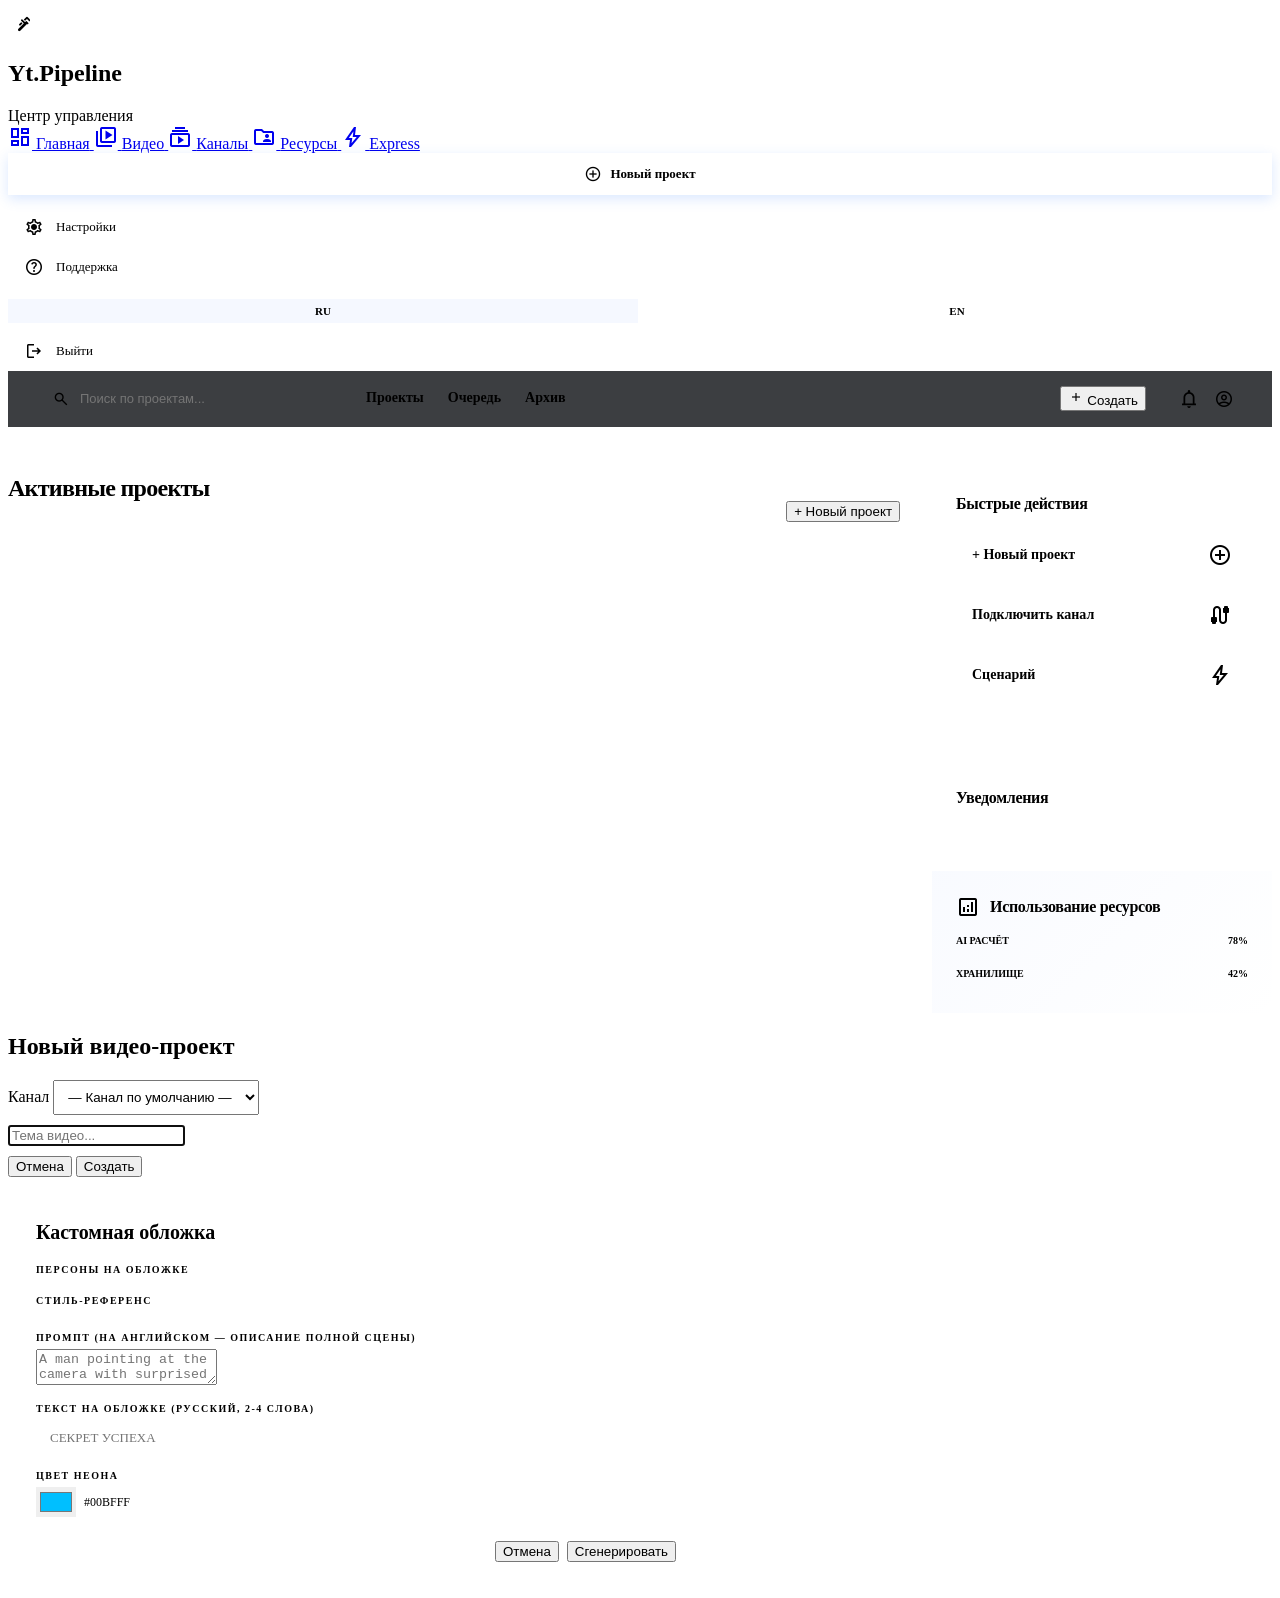
==== commit e9fe5746: "hotfix: T object broken by accidental self-referential t() calls My earlier replace_all 'Ошибка' → t" ====
--- a/web/public/index.html
+++ b/web/public/index.html
@@ -939,7 +939,7 @@
     toast_save_error: 'Ошибка сохранения',
     saved_channel_suffix: ' (канал)',
     toast_upload_error: 'Ошибка загрузки',
-    toast_generic_error: t('toast_generic_error'),
+    toast_generic_error: 'Ошибка',
     // Empty states
     empty_covers: 'Нет обложек',
     empty_videos: 'Нет видео',
@@ -1034,7 +1034,7 @@
     prompt_channel_audience: 'Целевая аудитория (например: предприниматели 25-45):',
     prompt_channel_url: 'YouTube URL канала (необязательно):',
     // Misc channel UI
-    main_channel: t('main_channel'),
+    main_channel: 'Основной канал',
     default_channel: 'Канал по умолчанию',
     niche_audience_info: 'Ниша: {niche} | ЦА: {audience}',
     audience_not_set: 'не задана',
@@ -1268,7 +1268,7 @@
     status_in_progress: 'Выполняется',
     status_completed: 'Готово',
     status_waiting: 'Ожидание',
-    status_failed: t('toast_generic_error'),
+    status_failed: 'Ошибка',
     status_approved: 'Подтверждено',
     // Buttons
     btn_locked: 'Заблокировано',
@@ -1406,7 +1406,7 @@
     description_section: 'Описание для YouTube',
     // Toast / confirm messages
     project_created: 'Проект создан!',
-    error_generic: t('toast_generic_error'),
+    error_generic: 'Ошибка',
     load_error: 'Не удалось загрузить',
     step_done: 'выполнен!',
     step_prefix: 'Шаг',
@@ -1486,7 +1486,7 @@
     channel_prompt_url: 'YouTube URL канала (необязательно):',
     channel_created: 'создан!',
     channel_prefix: 'Канал',
-    main_channel: t('main_channel'),
+    main_channel: 'Основной канал',
     default_channel: 'Канал по умолчанию',
     niche_label: 'Ниша:',
     ta_label: 'ЦА:',
